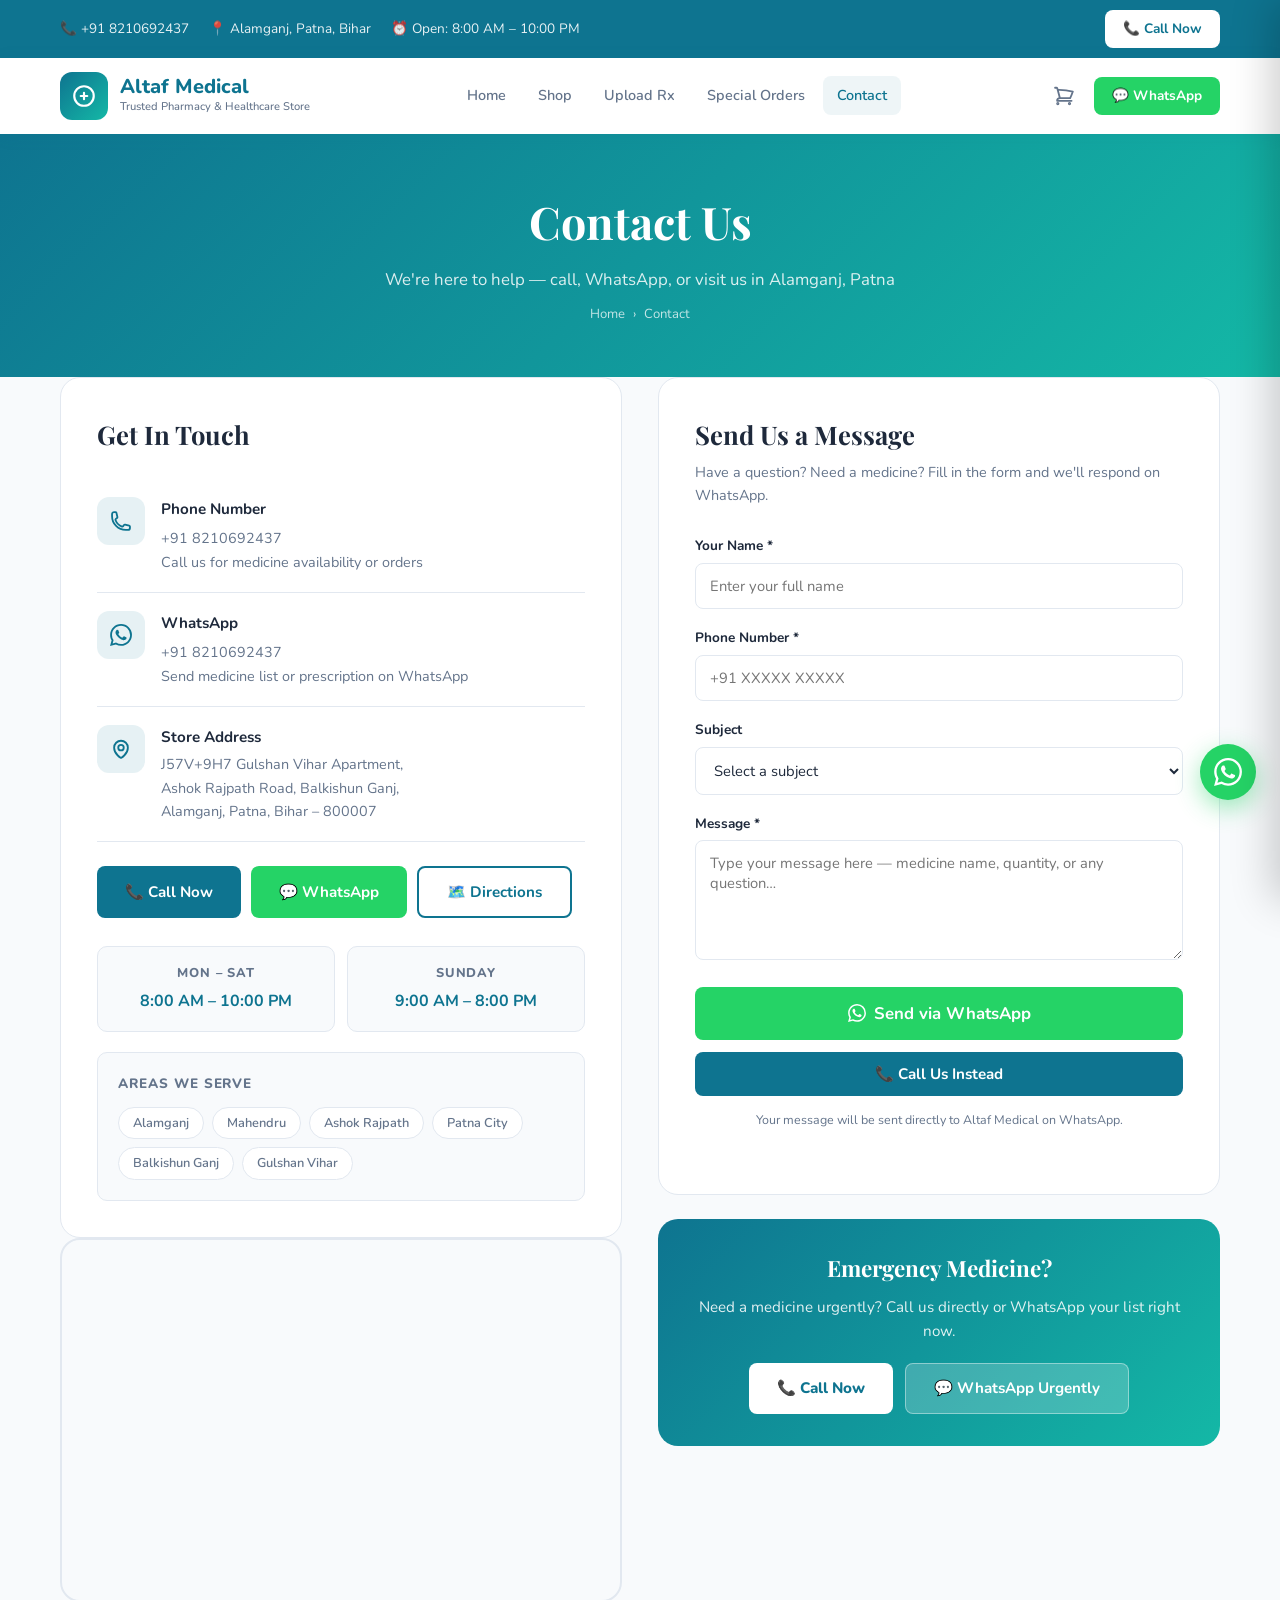
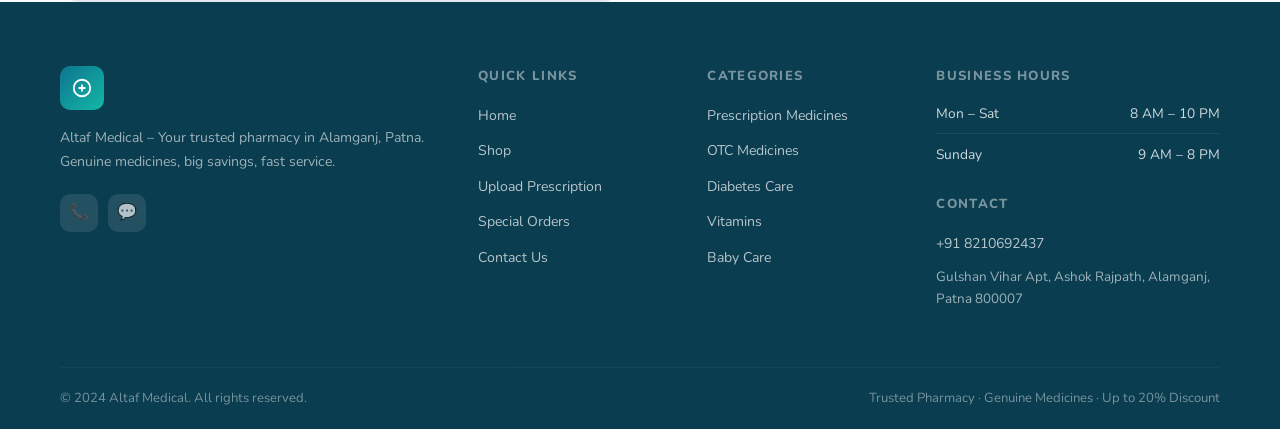
==== contact.html @ b5415443 "Add files via upload" ====
<!DOCTYPE html>
<html lang="en">
<head>
<meta charset="UTF-8">
<meta name="viewport" content="width=device-width, initial-scale=1.0">
<title>Contact Altaf Medical – Pharmacy Alamganj, Patna | +91 8210692437</title>
<meta name="description" content="Contact Altaf Medical – trusted pharmacy in Alamganj, Patna. Call +91 8210692437. Address: Gulshan Vihar Apartment, Ashok Rajpath Road, Alamganj, Patna 800007.">
<style>
/* =============================================
   ALTAF MEDICAL — Premium Pharmacy CSS
   Font: Nunito (body) + Playfair Display (accent)
   ============================================= */

@import url('https://fonts.googleapis.com/css2?family=Nunito:wght@300;400;500;600;700;800;900&family=Playfair+Display:wght@600;700&display=swap');

:root {
  --primary:    #0E7490;
  --primary-dk: #0a5a72;
  --secondary:  #14B8A6;
  --accent:     #22C55E;
  --accent-dk:  #16a34a;
  --bg:         #F8FAFC;
  --bg2:        #EEF6FB;
  --white:      #ffffff;
  --text:       #1e293b;
  --text-muted: #64748b;
  --border:     #e2e8f0;
  --shadow:     0 4px 24px rgba(14,116,144,.10);
  --shadow-lg:  0 8px 40px rgba(14,116,144,.16);
  --radius:     12px;
  --radius-lg:  20px;
  --transition: .25s cubic-bezier(.4,0,.2,1);
  --font-body:  'Nunito', sans-serif;
  --font-head:  'Playfair Display', serif;
}

*,*::before,*::after{box-sizing:border-box;margin:0;padding:0}
html{scroll-behavior:smooth;font-size:16px}
body{font-family:var(--font-body);background:var(--bg);color:var(--text);line-height:1.6;overflow-x:hidden}
img{max-width:100%;display:block}
a{text-decoration:none;color:inherit}
ul{list-style:none}
button{cursor:pointer;border:none;background:none;font-family:inherit}
input,textarea,select{font-family:inherit}

.container{max-width:1200px;margin:0 auto;padding:0 20px}
.section-pad{padding:72px 0}
.text-center{text-align:center}
.flex{display:flex}
.gap-3{gap:12px}

.btn{display:inline-flex;align-items:center;gap:8px;padding:12px 28px;border-radius:8px;font-weight:700;font-size:.95rem;transition:all var(--transition);white-space:nowrap}
.btn-primary{background:var(--primary);color:#fff}
.btn-primary:hover{background:var(--primary-dk);transform:translateY(-1px);box-shadow:0 6px 20px rgba(14,116,144,.35)}
.btn-secondary{background:var(--secondary);color:#fff}
.btn-secondary:hover{background:#0f9d8d;transform:translateY(-1px)}
.btn-accent{background:var(--accent);color:#fff}
.btn-accent:hover{background:var(--accent-dk);transform:translateY(-1px)}
.btn-outline{background:transparent;border:2px solid var(--primary);color:var(--primary)}
.btn-outline:hover{background:var(--primary);color:#fff}
.btn-white{background:#fff;color:var(--primary)}
.btn-white:hover{background:var(--bg2)}
.btn-whatsapp{background:#25d366;color:#fff}
.btn-whatsapp:hover{background:#1eb855;transform:translateY(-1px);box-shadow:0 6px 20px rgba(37,211,102,.35)}
.btn-lg{padding:15px 36px;font-size:1.05rem}
.btn-sm{padding:8px 18px;font-size:.85rem}
.btn-block{width:100%;justify-content:center}

.section-label{display:inline-flex;align-items:center;gap:8px;background:rgba(14,116,144,.08);color:var(--primary);padding:6px 16px;border-radius:50px;font-size:.8rem;font-weight:700;letter-spacing:.08em;text-transform:uppercase;margin-bottom:14px}
.section-title{font-family:var(--font-head);font-size:clamp(1.6rem,3vw,2.4rem);color:var(--text);line-height:1.25}
.section-subtitle{color:var(--text-muted);font-size:1.05rem;margin-top:10px;max-width:600px}

/* Top Bar */
.top-bar{background:var(--primary);color:#fff;padding:10px 0}
.top-bar .container{display:flex;justify-content:space-between;align-items:center}
.top-bar-left{display:flex;align-items:center;gap:20px;font-size:.85rem}
.top-bar-left span{display:flex;align-items:center;gap:6px;opacity:.9}

/* Navbar */
.navbar{background:#fff;box-shadow:0 2px 16px rgba(14,116,144,.09);position:sticky;top:0;z-index:900}
.navbar .container{display:flex;align-items:center;justify-content:space-between;padding:14px 20px}
.logo{display:flex;align-items:center;gap:12px}
.logo-icon{width:48px;height:48px;background:linear-gradient(135deg,var(--primary),var(--secondary));border-radius:12px;display:flex;align-items:center;justify-content:center;flex-shrink:0}
.logo-icon svg{color:#fff}
.logo-text h1{font-size:1.25rem;font-weight:800;color:var(--primary);line-height:1.1}
.logo-text p{font-size:.7rem;color:var(--text-muted);font-weight:500}
.nav-links{display:flex;align-items:center;gap:4px}
.nav-links a{padding:8px 14px;border-radius:8px;font-weight:600;font-size:.9rem;color:var(--text-muted);transition:all var(--transition)}
.nav-links a:hover,.nav-links a.active{color:var(--primary);background:rgba(14,116,144,.07)}
.nav-right{display:flex;align-items:center;gap:10px}
.nav-cart{position:relative;width:40px;height:40px;border-radius:10px;display:flex;align-items:center;justify-content:center;color:var(--text-muted);transition:all var(--transition);cursor:pointer}
.nav-cart:hover{background:var(--bg2);color:var(--primary)}
.cart-badge{position:absolute;top:-2px;right:-2px;background:var(--accent);color:#fff;font-size:.6rem;font-weight:800;width:16px;height:16px;border-radius:50%;display:flex;align-items:center;justify-content:center}
.hamburger{display:none;flex-direction:column;gap:5px;padding:8px;cursor:pointer}
.hamburger span{display:block;width:24px;height:2px;background:var(--text);border-radius:2px;transition:all var(--transition)}
.mobile-nav{display:none;background:#fff;border-top:1px solid var(--border);padding:12px}
.mobile-nav.open{display:block}
.mobile-nav a{display:block;padding:12px 16px;font-weight:600;color:var(--text-muted);border-radius:8px;transition:all var(--transition)}
.mobile-nav a:hover,.mobile-nav a.active{background:rgba(14,116,144,.07);color:var(--primary)}

/* Hero */
.hero{background:linear-gradient(135deg,#044d61 0%,#0E7490 45%,#14B8A6 100%);color:#fff;padding:80px 0;position:relative;overflow:hidden;min-height:88vh;display:flex;align-items:center}
.hero::before{content:'';position:absolute;inset:0;background-image:radial-gradient(circle at 20% 50%,rgba(255,255,255,.05) 0%,transparent 50%),radial-gradient(circle at 80% 20%,rgba(255,255,255,.04) 0%,transparent 40%)}
.hero-grid{display:grid;grid-template-columns:1fr 1fr;gap:60px;align-items:center}
.hero-badge{display:inline-flex;align-items:center;gap:8px;background:rgba(255,255,255,.15);backdrop-filter:blur(8px);border:1px solid rgba(255,255,255,.2);color:#fff;padding:8px 20px;border-radius:50px;font-size:.8rem;font-weight:700;letter-spacing:.1em;text-transform:uppercase;margin-bottom:20px;animation:fadeInUp .5s ease both}
.hero h1{font-family:var(--font-head);font-size:clamp(2rem,4.5vw,3.4rem);line-height:1.18;font-weight:700;margin-bottom:22px;animation:fadeInUp .5s .1s ease both}
.hero h1 span{color:#6ee7b7}
.hero p{font-size:1.08rem;opacity:.88;margin-bottom:32px;line-height:1.75;max-width:480px;animation:fadeInUp .5s .2s ease both}
.hero-ctas{display:flex;gap:14px;flex-wrap:wrap;margin-bottom:40px;animation:fadeInUp .5s .3s ease both}
.hero-trust{display:flex;flex-wrap:wrap;gap:12px;animation:fadeInUp .5s .4s ease both}
.trust-item{display:flex;align-items:center;gap:8px;background:rgba(255,255,255,.1);border:1px solid rgba(255,255,255,.2);backdrop-filter:blur(6px);padding:8px 16px;border-radius:8px;font-size:.84rem;font-weight:600}
.trust-item svg{color:#6ee7b7;flex-shrink:0}
.hero-img-wrap{border-radius:var(--radius-lg);overflow:hidden;box-shadow:0 24px 80px rgba(0,0,0,.35);aspect-ratio:4/3;background:linear-gradient(145deg,rgba(255,255,255,.12),rgba(255,255,255,.05));border:1px solid rgba(255,255,255,.2);display:flex;align-items:center;justify-content:center;animation:fadeInUp .6s .2s ease both}
.hero-img-inner{text-align:center;color:rgba(255,255,255,.8);padding:40px}
.hero-img-inner svg{margin:0 auto 20px;opacity:.7}
.hero-img-inner p{font-size:1rem;font-weight:600}
.hero-img-inner small{font-size:.8rem;opacity:.7}
.hero-stat-row{display:flex;gap:12px;margin-top:20px}
.hero-stat-card{background:rgba(255,255,255,.15);backdrop-filter:blur(8px);border:1px solid rgba(255,255,255,.2);border-radius:12px;padding:14px 20px;text-align:center;flex:1}
.hero-stat-card p{font-size:.7rem;text-transform:uppercase;letter-spacing:.07em;opacity:.75}
.hero-stat-card h3{font-size:1.5rem;font-weight:900;margin-top:2px}

/* Search */
.search-section{background:#fff;padding:24px 0;box-shadow:0 4px 20px rgba(14,116,144,.08);position:relative;z-index:10}
.search-wrap{display:flex;align-items:center;gap:12px;background:var(--bg);border:2px solid var(--border);border-radius:12px;padding:8px 8px 8px 18px;transition:border-color var(--transition)}
.search-wrap:focus-within{border-color:var(--primary);box-shadow:0 0 0 4px rgba(14,116,144,.1)}
.search-wrap svg{color:var(--text-muted);flex-shrink:0}
.search-wrap input{flex:1;border:none;background:transparent;font-size:1rem;color:var(--text);outline:none}
.search-wrap input::placeholder{color:var(--text-muted)}
.search-wrap .btn{padding:10px 24px}

/* Categories */
.categories-section{padding:52px 0}
.category-grid{display:grid;grid-template-columns:repeat(auto-fill,minmax(150px,1fr));gap:14px}
.category-card{background:#fff;border:2px solid var(--border);border-radius:var(--radius);padding:22px 16px;text-align:center;cursor:pointer;transition:all var(--transition)}
.category-card:hover,.category-card.active{border-color:var(--primary);background:rgba(14,116,144,.04);transform:translateY(-3px);box-shadow:var(--shadow)}
.cat-icon{width:52px;height:52px;border-radius:12px;background:rgba(14,116,144,.08);color:var(--primary);display:flex;align-items:center;justify-content:center;margin:0 auto 12px;transition:all var(--transition)}
.category-card:hover .cat-icon,.category-card.active .cat-icon{background:var(--primary);color:#fff}
.category-card h3{font-size:.85rem;font-weight:700;color:var(--text)}
.category-card p{font-size:.75rem;color:var(--text-muted);margin-top:3px}

/* Products */
.products-section{padding:60px 0;background:var(--bg2)}
.products-grid{display:grid;grid-template-columns:repeat(auto-fill,minmax(240px,1fr));gap:20px;margin-top:36px}
.section-header{display:flex;align-items:flex-end;justify-content:space-between;flex-wrap:wrap;gap:12px;margin-bottom:8px}
.product-card{background:#fff;border-radius:var(--radius-lg);overflow:hidden;box-shadow:0 2px 12px rgba(14,116,144,.07);transition:all var(--transition);border:1px solid var(--border)}
.product-card:hover{transform:translateY(-5px);box-shadow:var(--shadow-lg)}
.product-img{height:200px;background:linear-gradient(145deg,var(--bg2),#dbeafe);display:flex;align-items:center;justify-content:center;position:relative}
.product-img-placeholder{color:var(--primary);opacity:.25}
.product-badge{position:absolute;top:12px;left:12px;background:var(--accent);color:#fff;font-size:.7rem;font-weight:800;padding:4px 10px;border-radius:6px}
.product-badge.rx{background:var(--primary)}
.availability-badge{position:absolute;top:12px;right:12px;font-size:.7rem;font-weight:700;padding:4px 10px;border-radius:6px}
.availability-badge.in-stock{background:#dcfce7;color:#16a34a}
.availability-badge.on-request{background:#fef3c7;color:#d97706}
.product-info{padding:18px}
.product-cat{font-size:.72rem;font-weight:700;color:var(--secondary);text-transform:uppercase;letter-spacing:.06em}
.product-name{font-size:.98rem;font-weight:700;color:var(--text);margin:6px 0 4px;line-height:1.3}
.product-desc{font-size:.8rem;color:var(--text-muted);line-height:1.5}
.product-price{display:flex;align-items:center;gap:10px;margin:12px 0}
.price-original{font-size:.84rem;color:var(--text-muted);text-decoration:line-through}
.price-current{font-size:1.2rem;font-weight:800;color:var(--primary)}
.price-discount{font-size:.72rem;font-weight:700;background:#dcfce7;color:#16a34a;padding:2px 8px;border-radius:4px}
.product-actions{display:flex;gap:8px;margin-top:14px}
.product-actions .btn{flex:1;padding:10px 12px;font-size:.82rem;border-radius:8px}

/* Discount Banner */
.discount-banner{background:linear-gradient(135deg,#064e3b,#065f46,#0f766e);color:#fff;padding:64px 0;position:relative;overflow:hidden}
.discount-banner::before{content:'';position:absolute;top:-60%;left:-10%;width:400px;height:400px;background:rgba(255,255,255,.04);border-radius:50%}
.discount-inner{position:relative;z-index:1;display:flex;align-items:center;justify-content:space-between;gap:40px;flex-wrap:wrap}
.discount-text h2{font-family:var(--font-head);font-size:clamp(1.8rem,3.5vw,2.8rem)}
.discount-text p{opacity:.85;margin-top:10px;font-size:1.05rem;max-width:480px}
.discount-text .btn{margin-top:24px}
.discount-badge{text-align:center;background:rgba(255,255,255,.12);border:2px solid rgba(255,255,255,.2);border-radius:var(--radius-lg);padding:32px 40px;backdrop-filter:blur(8px);flex-shrink:0}
.discount-badge .pct{font-size:5rem;font-weight:900;line-height:1;color:#6ee7b7}
.discount-badge p{font-size:.9rem;opacity:.85;margin-top:4px}

/* Special Orders */
.special-orders{background:#fff;padding:72px 0}
.special-orders-grid{display:grid;grid-template-columns:1fr 1fr;gap:60px;align-items:center}
.special-img{background:linear-gradient(135deg,var(--bg2),rgba(20,184,166,.12));border-radius:var(--radius-lg);aspect-ratio:4/3;display:flex;align-items:center;justify-content:center;border:2px solid var(--border)}
.feature-list{display:flex;flex-direction:column;gap:16px;margin:24px 0 28px}
.feature-item{display:flex;align-items:flex-start;gap:14px}
.feature-item-icon{width:40px;height:40px;background:rgba(14,116,144,.08);color:var(--primary);border-radius:10px;display:flex;align-items:center;justify-content:center;flex-shrink:0}
.feature-item h4{font-weight:700;font-size:.95rem;color:var(--text);margin-bottom:2px}
.feature-item p{font-size:.84rem;color:var(--text-muted)}

/* Why Us */
.why-us{background:var(--bg);padding:72px 0}
.why-grid{display:grid;grid-template-columns:repeat(auto-fill,minmax(230px,1fr));gap:18px;margin-top:40px}
.why-card{background:#fff;border-radius:var(--radius);padding:28px 22px;border:1px solid var(--border);transition:all var(--transition)}
.why-card:hover{border-color:var(--primary);transform:translateY(-4px);box-shadow:var(--shadow)}
.why-icon{width:52px;height:52px;border-radius:14px;display:flex;align-items:center;justify-content:center;margin-bottom:16px}
.why-card h3{font-weight:700;font-size:.98rem;margin-bottom:8px}
.why-card p{font-size:.84rem;color:var(--text-muted);line-height:1.6}

/* Reviews */
.reviews-section{background:var(--bg2);padding:72px 0}
.reviews-grid{display:grid;grid-template-columns:repeat(auto-fill,minmax(300px,1fr));gap:20px;margin-top:40px}
.review-card{background:#fff;border-radius:var(--radius-lg);padding:28px;border:1px solid var(--border);transition:all var(--transition)}
.review-card:hover{transform:translateY(-3px);box-shadow:var(--shadow)}
.review-stars{display:flex;gap:3px;color:#f59e0b;font-size:1.1rem;margin-bottom:14px}
.review-text{color:var(--text-muted);font-size:.9rem;line-height:1.7;font-style:italic;margin-bottom:20px}
.reviewer{display:flex;align-items:center;gap:12px}
.reviewer-avatar{width:44px;height:44px;border-radius:50%;display:flex;align-items:center;justify-content:center;font-weight:800;font-size:1rem;color:#fff;flex-shrink:0}
.reviewer-name{font-weight:700;font-size:.92rem}
.reviewer-loc{font-size:.76rem;color:var(--text-muted)}

/* FAQ */
.faq-section{background:#fff;padding:72px 0}
.faq-list{max-width:760px;margin:40px auto 0;display:flex;flex-direction:column;gap:10px}
.faq-item{border:1px solid var(--border);border-radius:var(--radius);overflow:hidden;transition:border-color var(--transition)}
.faq-item.open{border-color:var(--primary)}
.faq-q{width:100%;display:flex;align-items:center;justify-content:space-between;padding:18px 22px;font-weight:700;font-size:.95rem;color:var(--text);cursor:pointer;background:#fff;gap:16px;text-align:left}
.faq-item.open .faq-q{color:var(--primary)}
.faq-icon{width:28px;height:28px;border-radius:50%;background:rgba(14,116,144,.08);color:var(--primary);display:flex;align-items:center;justify-content:center;flex-shrink:0;transition:all var(--transition)}
.faq-item.open .faq-icon{background:var(--primary);color:#fff;transform:rotate(45deg)}
.faq-a{padding:0 22px 18px;color:var(--text-muted);font-size:.9rem;line-height:1.7;display:none}
.faq-item.open .faq-a{display:block}

/* Form */
.form-section{background:var(--bg2);padding:72px 0}
.form-wrap{background:#fff;border-radius:var(--radius-lg);padding:40px;box-shadow:var(--shadow);max-width:720px;margin:36px auto 0}
.form-grid{display:grid;grid-template-columns:1fr 1fr;gap:18px}
.form-group{display:flex;flex-direction:column;gap:6px}
.form-group.full{grid-column:1/-1}
.form-group label{font-size:.85rem;font-weight:700;color:var(--text)}
.form-group input,.form-group textarea,.form-group select{border:1.5px solid var(--border);border-radius:8px;padding:12px 14px;font-size:.95rem;color:var(--text);outline:none;transition:border-color var(--transition);background:var(--bg)}
.form-group input:focus,.form-group textarea:focus,.form-group select:focus{border-color:var(--primary);box-shadow:0 0 0 3px rgba(14,116,144,.1);background:#fff}
.form-group textarea{resize:vertical;min-height:100px}
.file-upload{border:2px dashed var(--border);border-radius:10px;padding:28px;text-align:center;cursor:pointer;transition:all var(--transition);background:var(--bg);position:relative}
.file-upload:hover{border-color:var(--primary);background:rgba(14,116,144,.03)}
.file-upload input[type=file]{position:absolute;inset:0;opacity:0;cursor:pointer}
.file-upload svg{color:var(--primary);margin:0 auto 10px}
.file-upload p{font-size:.85rem;color:var(--text-muted)}
.file-upload strong{color:var(--primary)}

/* Contact */
.contact-section{background:var(--bg);padding:72px 0}
.contact-grid{display:grid;grid-template-columns:1fr 1fr;gap:36px;align-items:start}
.contact-info-item{display:flex;align-items:flex-start;gap:16px;background:#fff;border-radius:var(--radius);padding:20px;border:1px solid var(--border);margin-bottom:14px;transition:all var(--transition)}
.contact-info-item:hover{border-color:var(--primary)}
.contact-info-icon{width:46px;height:46px;border-radius:12px;background:rgba(14,116,144,.08);color:var(--primary);display:flex;align-items:center;justify-content:center;flex-shrink:0}
.contact-info-item h4{font-weight:700;font-size:.92rem;margin-bottom:4px}
.contact-info-item p{font-size:.85rem;color:var(--text-muted);line-height:1.6}
.contact-btns{display:flex;gap:10px;margin-top:16px;flex-wrap:wrap}
.map-container{border-radius:var(--radius-lg);overflow:hidden;border:2px solid var(--border)}
.map-container iframe{width:100%;height:360px;display:block;border:none}

/* Cart Drawer */
.cart-overlay{position:fixed;inset:0;background:rgba(0,0,0,.5);z-index:1000;opacity:0;pointer-events:none;transition:opacity var(--transition)}
.cart-overlay.open{opacity:1;pointer-events:all}
.cart-drawer{position:fixed;right:0;top:0;bottom:0;width:380px;background:#fff;z-index:1001;transform:translateX(100%);transition:transform var(--transition);box-shadow:-8px 0 40px rgba(0,0,0,.2);display:flex;flex-direction:column}
.cart-drawer.open{transform:translateX(0)}
.cart-header{display:flex;align-items:center;justify-content:space-between;padding:20px 24px;border-bottom:1px solid var(--border)}
.cart-header h2{font-size:1.1rem;font-weight:800}
.cart-close{width:36px;height:36px;border-radius:50%;background:var(--bg);display:flex;align-items:center;justify-content:center;cursor:pointer;transition:background var(--transition)}
.cart-close:hover{background:var(--border)}
.cart-body{flex:1;overflow-y:auto;padding:20px 24px}
.cart-empty{text-align:center;padding:60px 20px;color:var(--text-muted)}
.cart-empty svg{margin:0 auto 16px;opacity:.35}
.cart-empty p{font-size:.9rem}
.cart-item{display:flex;gap:14px;padding:16px 0;border-bottom:1px solid var(--border)}
.cart-item-img{width:60px;height:60px;background:var(--bg2);border-radius:10px;display:flex;align-items:center;justify-content:center;flex-shrink:0;color:var(--primary);opacity:.5}
.cart-item-info{flex:1}
.cart-item-name{font-weight:700;font-size:.9rem;margin-bottom:3px}
.cart-item-price{font-size:.9rem;color:var(--primary);font-weight:700}
.cart-item-qty{font-size:.78rem;color:var(--text-muted);margin-top:3px}
.cart-item-remove{color:#ef4444;cursor:pointer;font-size:.75rem;margin-top:5px;display:inline-block;font-weight:600}
.cart-footer{padding:20px 24px;border-top:1px solid var(--border)}
.cart-total{display:flex;justify-content:space-between;font-weight:800;font-size:1.05rem;margin-bottom:16px}
.cart-note{font-size:.76rem;color:var(--text-muted);text-align:center;margin-top:8px;line-height:1.5}

/* Toast */
.toast-container{position:fixed;top:20px;right:20px;z-index:9999;display:flex;flex-direction:column;gap:10px}
.toast{background:var(--primary);color:#fff;padding:14px 20px;border-radius:10px;font-size:.9rem;font-weight:600;box-shadow:0 8px 24px rgba(0,0,0,.2);display:flex;align-items:center;gap:10px;transform:translateX(120%);transition:transform .3s ease}
.toast.show{transform:translateX(0)}
.toast.success{background:var(--accent-dk)}

/* Floating */
.float-whatsapp{position:fixed;bottom:100px;right:24px;z-index:800}
.float-whatsapp a{width:56px;height:56px;background:#25d366;border-radius:50%;display:flex;align-items:center;justify-content:center;color:#fff;box-shadow:0 8px 24px rgba(37,211,102,.45);transition:all var(--transition)}
.float-whatsapp a:hover{transform:scale(1.12)}

/* Mobile Bottom Bar */
.mobile-bottom-bar{display:none;position:fixed;bottom:0;left:0;right:0;background:#fff;border-top:1px solid var(--border);z-index:800;padding:6px 0;box-shadow:0 -4px 20px rgba(0,0,0,.1)}
.mobile-bottom-bar .bar-inner{display:flex;justify-content:space-around;align-items:center}
.mob-btn{display:flex;flex-direction:column;align-items:center;gap:3px;padding:6px 14px;border-radius:10px;color:var(--text-muted);font-size:.65rem;font-weight:700;transition:all var(--transition);cursor:pointer}
.mob-btn:hover,.mob-btn.active{color:var(--primary)}
.mob-btn.whatsapp-mob{color:#25d366}
.mob-btn.cart-mob{position:relative}
.mob-badge{position:absolute;top:-1px;right:6px;background:var(--accent);color:#fff;font-size:.5rem;font-weight:800;width:14px;height:14px;border-radius:50%;display:flex;align-items:center;justify-content:center}

/* Footer */
.footer{background:#0a3d4f;color:rgba(255,255,255,.8);padding:64px 0 0}
.footer-grid{display:grid;grid-template-columns:2fr 1fr 1fr 1.5fr;gap:40px}
.footer-brand .logo-icon{margin-bottom:16px}
.footer-brand p{font-size:.88rem;line-height:1.7;margin:12px 0 20px;opacity:.75}
.footer-social{display:flex;gap:10px}
.social-btn{width:38px;height:38px;border-radius:10px;background:rgba(255,255,255,.1);display:flex;align-items:center;justify-content:center;transition:all var(--transition);color:rgba(255,255,255,.65)}
.social-btn:hover{background:var(--primary);color:#fff}
.footer h4{font-size:.82rem;font-weight:800;text-transform:uppercase;letter-spacing:.1em;color:rgba(255,255,255,.45);margin-bottom:16px}
.footer ul li{margin-bottom:10px}
.footer ul a{font-size:.88rem;color:rgba(255,255,255,.7);transition:color var(--transition)}
.footer ul a:hover{color:var(--secondary)}
.footer-hours li{font-size:.86rem;display:flex;justify-content:space-between;gap:8px;padding-bottom:8px;border-bottom:1px solid rgba(255,255,255,.07);margin-bottom:8px}
.footer-hours li:last-child{border-bottom:none}
.footer-bottom{border-top:1px solid rgba(255,255,255,.08);margin-top:48px;padding:20px 0;display:flex;justify-content:space-between;align-items:center;flex-wrap:wrap;gap:12px;font-size:.82rem;opacity:.55}

/* Page Header */
.page-header{background:linear-gradient(135deg,var(--primary),var(--secondary));color:#fff;padding:52px 0;text-align:center}
.page-header h1{font-family:var(--font-head);font-size:clamp(1.8rem,4vw,2.8rem)}
.page-header p{opacity:.85;margin-top:10px;font-size:1.05rem}
.breadcrumb{display:flex;align-items:center;justify-content:center;gap:8px;font-size:.82rem;opacity:.75;margin-top:10px}
.breadcrumb a{color:#fff}

/* Shop Layout */
.shop-layout{display:grid;grid-template-columns:260px 1fr;gap:28px;padding:40px 0}
.shop-sidebar{position:sticky;top:90px;height:fit-content}
.sidebar-card{background:#fff;border-radius:var(--radius);border:1px solid var(--border);padding:20px;margin-bottom:16px}
.sidebar-card h3{font-size:.82rem;font-weight:800;text-transform:uppercase;letter-spacing:.08em;color:var(--text-muted);margin-bottom:14px}
.filter-check{display:flex;align-items:center;justify-content:space-between;margin-bottom:10px}
.filter-check label{display:flex;align-items:center;gap:10px;font-size:.9rem;cursor:pointer;font-weight:600;color:var(--text)}
.filter-check input[type=checkbox]{width:16px;height:16px;accent-color:var(--primary)}
.filter-count{font-size:.75rem;background:var(--bg2);color:var(--text-muted);padding:2px 8px;border-radius:50px}
.shop-toolbar{display:flex;align-items:center;justify-content:space-between;margin-bottom:22px;flex-wrap:wrap;gap:12px}
.shop-toolbar select{border:1.5px solid var(--border);border-radius:8px;padding:9px 14px;font-size:.9rem;color:var(--text);outline:none}
.results-count{font-size:.9rem;color:var(--text-muted);font-weight:600}

/* Product Detail */
.product-detail-grid{display:grid;grid-template-columns:1fr 1fr;gap:48px;padding:48px 0;align-items:start}
.product-detail-img{background:linear-gradient(145deg,var(--bg2),#dbeafe);border-radius:var(--radius-lg);aspect-ratio:1;display:flex;align-items:center;justify-content:center;border:2px solid var(--border)}
.product-detail-info h1{font-family:var(--font-head);font-size:clamp(1.5rem,3vw,2rem);margin:10px 0 8px}
.product-rating{display:flex;align-items:center;gap:8px;color:var(--text-muted);font-size:.88rem}
.product-detail-price{display:flex;align-items:center;gap:14px;margin:20px 0;padding:20px;background:var(--bg);border-radius:var(--radius)}
.product-detail-price .price-current{font-size:2rem}
.product-desc-full{font-size:.95rem;color:var(--text-muted);line-height:1.75;margin-bottom:24px}
.product-detail-actions{display:flex;gap:12px;flex-wrap:wrap;margin-bottom:24px}
.tabs-nav{display:flex;border-bottom:2px solid var(--border);margin-top:28px}
.tab-btn{padding:13px 20px;font-weight:700;font-size:.9rem;color:var(--text-muted);border-bottom:2px solid transparent;margin-bottom:-2px;cursor:pointer;transition:all var(--transition)}
.tab-btn.active{color:var(--primary);border-bottom-color:var(--primary)}
.tab-pane{display:none;padding:20px 0;font-size:.92rem;color:var(--text-muted);line-height:1.75}
.tab-pane.active{display:block}

/* Prescription Page */
.rx-page{max-width:720px;margin:0 auto;padding:40px 0}
.rx-steps{display:flex;gap:0;margin-bottom:36px}
.rx-step{flex:1;text-align:center;position:relative}
.rx-step::after{content:'';position:absolute;top:20px;left:60%;right:-10%;height:2px;background:var(--border)}
.rx-step:last-child::after{display:none}
.rx-step.done::after{background:var(--primary)}
.rx-step-num{width:40px;height:40px;border-radius:50%;background:var(--border);color:var(--text-muted);display:flex;align-items:center;justify-content:center;font-weight:800;margin:0 auto 8px;font-size:.9rem;transition:all var(--transition)}
.rx-step.active .rx-step-num{background:var(--primary);color:#fff}
.rx-step.done .rx-step-num{background:var(--accent);color:#fff}
.rx-step-label{font-size:.76rem;font-weight:700;color:var(--text-muted)}

/* Animations */
@keyframes fadeInUp{from{opacity:0;transform:translateY(24px)}to{opacity:1;transform:translateY(0)}}
@keyframes spin{to{transform:rotate(360deg)}}

/* Responsive */
@media(max-width:1024px){
  .footer-grid{grid-template-columns:1fr 1fr}
  .shop-layout{grid-template-columns:1fr}
  .shop-sidebar{position:static}
}
@media(max-width:768px){
  .top-bar{display:none}
  .nav-links{display:none}
  .hamburger{display:flex}
  .hero-grid{grid-template-columns:1fr}
  .hero-img-wrap{display:none}
  .hero{min-height:auto;padding:60px 0 48px}
  .special-orders-grid{grid-template-columns:1fr}
  .contact-grid{grid-template-columns:1fr}
  .form-grid{grid-template-columns:1fr}
  .product-detail-grid{grid-template-columns:1fr}
  .footer-grid{grid-template-columns:1fr}
  .mobile-bottom-bar{display:flex}
  .float-whatsapp{bottom:78px}
  body{padding-bottom:64px}
  .cart-drawer{width:100%}
  .footer-bottom{flex-direction:column;text-align:center}
  .rx-steps{display:none}
  .section-pad{padding:48px 0}
  .discount-inner{flex-direction:column;text-align:center}
}
@media(max-width:480px){
  .hero-ctas{flex-direction:column}
  .hero-ctas .btn{width:100%;justify-content:center}
  .category-grid{grid-template-columns:repeat(3,1fr)}
  .products-grid{grid-template-columns:repeat(2,1fr)}
  .why-grid{grid-template-columns:1fr 1fr}
  .reviews-grid{grid-template-columns:1fr}
  .form-wrap{padding:24px 20px}
}

/* ==============================================
   SHOP PAGE — shop.html
   ============================================== */
.shop-search-bar{background:#fff;border:2px solid var(--border);border-radius:12px;padding:8px 8px 8px 18px;display:flex;align-items:center;gap:10px;transition:border-color .25s;margin-bottom:4px}
.shop-search-bar:focus-within{border-color:var(--primary);box-shadow:0 0 0 3px rgba(14,116,144,.1)}
.shop-search-bar input{flex:1;border:none;outline:none;font-size:.95rem;background:transparent;color:var(--text)}
.shop-search-bar input::placeholder{color:var(--text-muted)}
.shop-search-bar button{background:var(--primary);color:#fff;border-radius:8px;padding:10px 20px;font-weight:700;font-size:.9rem;display:flex;align-items:center;gap:6px;flex-shrink:0;transition:background .2s}
.shop-search-bar button:hover{background:var(--primary-dk)}

.cat-pills{display:flex;gap:8px;flex-wrap:wrap;margin:16px 0}
.cat-pill{padding:7px 18px;border-radius:50px;border:1.5px solid var(--border);background:#fff;font-weight:700;font-size:.82rem;color:var(--text-muted);cursor:pointer;transition:all .2s;user-select:none}
.cat-pill:hover,.cat-pill.active{background:var(--primary);color:#fff;border-color:var(--primary)}

.shop-grid{display:grid;grid-template-columns:repeat(4,1fr);gap:20px;margin-bottom:32px}
.shop-product-card{background:#fff;border-radius:var(--radius);border:1px solid var(--border);overflow:hidden;transition:all .25s;display:flex;flex-direction:column}
.shop-product-card:hover{box-shadow:var(--shadow-lg);transform:translateY(-3px)}
.spc-img{background:linear-gradient(145deg,var(--bg2),#dbeafe);height:160px;display:flex;align-items:center;justify-content:center;position:relative;flex-shrink:0}
.spc-badge-wrap{position:absolute;top:10px;left:10px;display:flex;gap:5px;flex-wrap:wrap}
.badge-discount{background:var(--accent);color:#fff;font-size:.68rem;font-weight:800;padding:3px 8px;border-radius:5px}
.badge-rx{background:var(--primary);color:#fff;font-size:.68rem;font-weight:800;padding:3px 8px;border-radius:5px}
.badge-otc{background:var(--secondary);color:#fff;font-size:.68rem;font-weight:800;padding:3px 8px;border-radius:5px}
.badge-avail{position:absolute;top:10px;right:10px;background:rgba(34,197,94,.12);color:#16a34a;font-size:.65rem;font-weight:800;padding:3px 8px;border-radius:5px;border:1px solid rgba(34,197,94,.3)}
.spc-body{padding:14px;flex:1;display:flex;flex-direction:column}
.spc-cat{font-size:.7rem;font-weight:700;color:var(--secondary);text-transform:uppercase;letter-spacing:.07em;margin-bottom:5px}
.spc-price-row{display:flex;align-items:center;gap:8px;margin-bottom:12px}
.spc-price-row .price-current{font-size:1.1rem;font-weight:900;color:var(--primary)}
.spc-price-row .price-original{font-size:.82rem;color:var(--text-muted);text-decoration:line-through}
.spc-price-row .price-save{font-size:.72rem;color:var(--accent-dk);font-weight:700}
.spc-actions{display:flex;gap:8px;margin-top:auto}
.btn-add-cart{flex:1;background:var(--primary);color:#fff;border-radius:8px;padding:9px 10px;font-weight:700;font-size:.82rem;display:flex;align-items:center;justify-content:center;gap:5px;transition:all .2s;border:none;cursor:pointer;font-family:inherit}
.btn-add-cart:hover{background:var(--primary-dk);transform:translateY(-1px)}
.btn-wa-quick{width:38px;height:38px;background:#25d366;color:#fff;border-radius:8px;display:flex;align-items:center;justify-content:center;flex-shrink:0;transition:all .2s}
.btn-wa-quick:hover{background:#1eb855}
.no-results{text-align:center;padding:80px 20px;color:var(--text-muted)}
.no-results svg{margin:0 auto 16px;opacity:.4}
.no-results h3{font-size:1.2rem;font-weight:700;margin-bottom:8px}

@media(max-width:1100px){.shop-grid{grid-template-columns:repeat(3,1fr)}}
@media(max-width:768px){.shop-grid{grid-template-columns:repeat(2,1fr)}}
@media(max-width:420px){.shop-grid{grid-template-columns:1fr}}

/* ==============================================
   CONTACT PAGE — contact.html
   ============================================== */
.contact-info-card{background:#fff;border-radius:var(--radius-lg);border:1px solid var(--border);padding:36px;height:fit-content}
.contact-info-card h2{font-family:var(--font-head);font-size:1.6rem;color:var(--text);margin-bottom:24px}
.contact-item{display:flex;gap:16px;padding:18px 0;border-bottom:1px solid var(--border)}
.contact-item:last-of-type{border-bottom:none}
.contact-icon{width:48px;height:48px;border-radius:12px;background:rgba(14,116,144,.1);display:flex;align-items:center;justify-content:center;flex-shrink:0;color:var(--primary)}
.contact-item-text h4{font-weight:700;font-size:.95rem;color:var(--text);margin-bottom:4px}
.contact-item-text p,.contact-item-text a{color:var(--text-muted);font-size:.9rem;line-height:1.6}
.contact-item-text a:hover{color:var(--primary)}
.contact-action-btns{display:flex;gap:10px;flex-wrap:wrap;margin-top:24px}
.hours-grid{display:grid;grid-template-columns:1fr 1fr;gap:12px;margin-top:28px}
.hours-card{background:var(--bg);border-radius:10px;padding:16px;text-align:center;border:1px solid var(--border)}
.hours-card h4{font-size:.8rem;font-weight:800;text-transform:uppercase;letter-spacing:.07em;color:var(--text-muted);margin-bottom:6px}
.hours-card p{font-size:1rem;font-weight:700;color:var(--primary)}
.service-areas{background:var(--bg);border-radius:10px;padding:20px;margin-top:20px;border:1px solid var(--border)}
.service-areas h4{font-weight:800;font-size:.85rem;text-transform:uppercase;letter-spacing:.07em;color:var(--text-muted);margin-bottom:12px}
.area-tags{display:flex;flex-wrap:wrap;gap:8px}
.area-tag{background:#fff;border:1px solid var(--border);border-radius:50px;padding:5px 14px;font-size:.8rem;font-weight:600;color:var(--text-muted)}
.form-card{background:#fff;border-radius:var(--radius-lg);border:1px solid var(--border);padding:36px}
.form-card h2{font-family:var(--font-head);font-size:1.6rem;color:var(--text);margin-bottom:6px}
.form-card>p{color:var(--text-muted);font-size:.9rem;margin-bottom:28px}
.form-card .form-field{margin-bottom:18px}
.form-card .form-field label{display:block;font-weight:700;font-size:.85rem;color:var(--text);margin-bottom:6px}
.form-card .form-field input,.form-card .form-field textarea,.form-card .form-field select{width:100%;border:1.5px solid var(--border);border-radius:8px;padding:12px 14px;font-size:.92rem;color:var(--text);background:#fff;outline:none;transition:border-color .2s;font-family:inherit}
.form-card .form-field input:focus,.form-card .form-field textarea:focus,.form-card .form-field select:focus{border-color:var(--primary);box-shadow:0 0 0 3px rgba(14,116,144,.1)}
.form-card .form-field textarea{resize:vertical;min-height:120px}

@media(max-width:768px){.contact-grid{grid-template-columns:1fr!important;padding:32px 0}.hours-grid{grid-template-columns:1fr 1fr}}

/* ==============================================
   PRESCRIPTION PAGE — prescription.html
   ============================================== */
.rx-steps-bar{display:flex;align-items:flex-start;margin-bottom:44px;position:relative}
.rx-steps-bar::before{content:'';position:absolute;top:20px;left:10%;right:10%;height:2px;background:var(--border);z-index:0}
.rx-step-item{flex:1;display:flex;flex-direction:column;align-items:center;gap:8px;position:relative;z-index:1}
.rx-step-num{width:40px;height:40px;border-radius:50%;background:var(--border);color:var(--text-muted);display:flex;align-items:center;justify-content:center;font-weight:800;font-size:.9rem;transition:all .3s;border:3px solid #fff}
.rx-step-item.active .rx-step-num{background:var(--primary);color:#fff;box-shadow:0 0 0 4px rgba(14,116,144,.15)}
.rx-step-item.done .rx-step-num{background:var(--accent);color:#fff}
.rx-step-label{font-size:.76rem;font-weight:700;color:var(--text-muted);text-align:center}
.rx-step-item.active .rx-step-label{color:var(--primary)}
.rx-step-item.done .rx-step-label{color:var(--accent-dk)}

.rx-card{background:#fff;border-radius:var(--radius-lg);border:1px solid var(--border);padding:36px;margin-bottom:24px;box-shadow:0 2px 16px rgba(14,116,144,.06)}
.rx-card h2{font-family:var(--font-head);font-size:1.4rem;color:var(--text);margin-bottom:6px}
.rx-card>p{color:var(--text-muted);font-size:.9rem;margin-bottom:24px;line-height:1.6}

.upload-zone{border:2.5px dashed var(--border);border-radius:var(--radius);padding:48px 24px;text-align:center;cursor:pointer;transition:all .25s;background:var(--bg);position:relative;overflow:hidden}
.upload-zone:hover,.upload-zone.drag-over{border-color:var(--primary);background:rgba(14,116,144,.04)}
.upload-zone input[type=file]{position:absolute;inset:0;opacity:0;cursor:pointer;width:100%;height:100%}
.upload-zone h3{font-size:1.05rem;font-weight:700;color:var(--text);margin-bottom:6px}
.upload-zone p{font-size:.85rem;color:var(--text-muted);margin:0}
.upload-zone .file-types{display:flex;gap:8px;justify-content:center;margin-top:14px}
.file-type-tag{background:var(--bg2);border:1px solid var(--border);border-radius:6px;padding:4px 10px;font-size:.72rem;font-weight:700;color:var(--text-muted)}
.upload-icon{width:72px;height:72px;border-radius:20px;background:rgba(14,116,144,.1);color:var(--primary);display:flex;align-items:center;justify-content:center;margin:0 auto 16px}

.upload-preview{display:none;background:rgba(34,197,94,.06);border:2px solid rgba(34,197,94,.3);border-radius:var(--radius);padding:16px 20px;margin-top:16px;align-items:center;gap:14px}
.upload-preview.show{display:flex}
.preview-icon{width:44px;height:44px;background:#dcfce7;border-radius:10px;display:flex;align-items:center;justify-content:center;color:#16a34a;flex-shrink:0}
.preview-name{font-weight:700;font-size:.9rem;color:var(--text)}
.preview-size{font-size:.75rem;color:var(--text-muted)}
.preview-remove{color:#ef4444;cursor:pointer;font-size:.8rem;font-weight:700;margin-left:auto}
.preview-info{flex:1}

.rx-form-grid{display:grid;grid-template-columns:1fr 1fr;gap:16px}
.rx-form-field{display:flex;flex-direction:column;gap:6px}
.rx-form-field.full{grid-column:1/-1}
.rx-form-field label{font-size:.85rem;font-weight:700;color:var(--text)}
.rx-form-field input,.rx-form-field textarea,.rx-form-field select{border:1.5px solid var(--border);border-radius:8px;padding:12px 14px;font-size:.92rem;color:var(--text);background:var(--bg);outline:none;transition:border-color .2s;font-family:inherit}
.rx-form-field input:focus,.rx-form-field textarea:focus,.rx-form-field select:focus{border-color:var(--primary);box-shadow:0 0 0 3px rgba(14,116,144,.1);background:#fff}
.rx-form-field textarea{resize:vertical;min-height:90px}

.rx-how-it-works{display:grid;grid-template-columns:repeat(4,1fr);gap:16px;margin:40px 0}
.rx-how-card{text-align:center;padding:20px 12px;background:#fff;border-radius:var(--radius);border:1px solid var(--border)}
.rx-how-num{width:36px;height:36px;border-radius:50%;background:var(--primary);color:#fff;font-weight:900;font-size:.9rem;display:flex;align-items:center;justify-content:center;margin:0 auto 12px}
.rx-how-card h4{font-size:.85rem;font-weight:700;color:var(--text);margin-bottom:5px}
.rx-how-card p{font-size:.75rem;color:var(--text-muted);line-height:1.5}

.rx-note-box{display:flex;gap:14px;background:#eff6ff;border:1px solid #bfdbfe;border-radius:var(--radius);padding:16px 20px;margin-top:20px}
.rx-note-box p{font-size:.85rem;color:#1e40af;line-height:1.6;margin:0}

.whatsapp-alt{background:linear-gradient(135deg,#064e3b,#065f46);border-radius:var(--radius-lg);padding:32px;text-align:center;color:#fff;margin-top:28px}
.whatsapp-alt h3{font-family:var(--font-head);font-size:1.3rem;margin-bottom:8px}
.whatsapp-alt>p{opacity:.85;font-size:.9rem;margin-bottom:20px}

@media(max-width:768px){.rx-form-grid{grid-template-columns:1fr}.rx-how-it-works{grid-template-columns:repeat(2,1fr)}.rx-steps-bar::before{display:none}}

/* ==============================================
   SPECIAL ORDER PAGE — special-order.html
   ============================================== */
.so-hero{background:linear-gradient(135deg,#0a3d4f,var(--primary),var(--secondary));color:#fff;padding:64px 0;text-align:center;position:relative;overflow:hidden}
.so-hero::before{content:'';position:absolute;inset:0;background:radial-gradient(circle at 30% 50%,rgba(255,255,255,.05),transparent 60%)}
.so-hero-content{position:relative;z-index:1;max-width:640px;margin:0 auto}
.so-hero h1{font-family:var(--font-head);font-size:clamp(2rem,4vw,3rem);margin-bottom:14px}
.so-hero p{opacity:.88;font-size:1.05rem;margin-bottom:28px;line-height:1.7}
.so-trust-row{display:flex;gap:16px;justify-content:center;flex-wrap:wrap;margin-top:12px}
.so-trust-chip{background:rgba(255,255,255,.15);border:1px solid rgba(255,255,255,.2);border-radius:50px;padding:7px 16px;font-size:.8rem;font-weight:700;display:flex;align-items:center;gap:6px}

.so-main{max-width:960px;margin:0 auto;padding:52px 0 64px;display:grid;grid-template-columns:1fr 420px;gap:36px;align-items:start}
.so-form-card{background:#fff;border-radius:var(--radius-lg);border:1px solid var(--border);padding:36px;box-shadow:0 4px 24px rgba(14,116,144,.08)}
.so-form-card h2{font-family:var(--font-head);font-size:1.5rem;color:var(--text);margin-bottom:6px}
.so-form-card>p{color:var(--text-muted);font-size:.9rem;margin-bottom:26px;line-height:1.6}

.so-field{margin-bottom:18px}
.so-field label{display:block;font-size:.85rem;font-weight:700;color:var(--text);margin-bottom:6px}
.so-field input,.so-field textarea,.so-field select{width:100%;border:1.5px solid var(--border);border-radius:8px;padding:12px 14px;font-size:.92rem;color:var(--text);background:var(--bg);outline:none;transition:border-color .2s;font-family:inherit}
.so-field input:focus,.so-field textarea:focus,.so-field select:focus{border-color:var(--primary);box-shadow:0 0 0 3px rgba(14,116,144,.1);background:#fff}
.so-field textarea{resize:vertical;min-height:100px}
.so-field-row{display:grid;grid-template-columns:1fr 1fr;gap:14px}

.medicine-chips{display:flex;flex-wrap:wrap;gap:7px;margin-bottom:8px}
.med-chip{background:var(--bg2);border:1.5px solid var(--border);border-radius:6px;padding:5px 12px;font-size:.78rem;font-weight:600;color:var(--text-muted);cursor:pointer;transition:all .2s}
.med-chip:hover{border-color:var(--primary);color:var(--primary);background:rgba(14,116,144,.06)}

.so-sidebar{display:flex;flex-direction:column;gap:18px}
.so-info-card{background:#fff;border-radius:var(--radius);border:1px solid var(--border);padding:22px}
.so-info-card h3{font-weight:800;font-size:.95rem;color:var(--text);margin-bottom:14px;display:flex;align-items:center;gap:8px}
.so-step-list{display:flex;flex-direction:column;gap:14px}
.so-step{display:flex;gap:12px;align-items:flex-start}
.so-step-num{width:28px;height:28px;border-radius:50%;background:var(--primary);color:#fff;font-weight:800;font-size:.78rem;display:flex;align-items:center;justify-content:center;flex-shrink:0;margin-top:1px}
.so-step-text h4{font-size:.85rem;font-weight:700;color:var(--text);margin-bottom:2px}
.so-step-text p{font-size:.78rem;color:var(--text-muted);line-height:1.5}

.turnaround-card{background:linear-gradient(135deg,var(--primary),var(--secondary));border-radius:var(--radius);padding:22px;color:#fff;text-align:center}
.turnaround-card .time{font-size:2.4rem;font-weight:900;line-height:1;margin:8px 0 4px}
.turnaround-card>p{font-size:.82rem;opacity:.88}
.turnaround-card small{font-size:.72rem;opacity:.7;margin-top:6px;display:block}

.contact-quick{background:#fff;border-radius:var(--radius);border:1px solid var(--border);padding:20px}
.contact-quick h3{font-weight:800;font-size:.9rem;color:var(--text);margin-bottom:12px}
.contact-quick-btns{display:flex;flex-direction:column;gap:10px}
.cq-btn{display:flex;align-items:center;gap:10px;padding:12px 14px;border-radius:8px;font-weight:700;font-size:.88rem;transition:all .2s}
.cq-btn.call{background:rgba(14,116,144,.08);color:var(--primary)}
.cq-btn.call:hover{background:var(--primary);color:#fff}
.cq-btn.wa{background:rgba(37,211,102,.1);color:#1a9949}
.cq-btn.wa:hover{background:#25d366;color:#fff}

.so-cats-grid{display:grid;grid-template-columns:1fr 1fr;gap:10px;margin-top:28px}
.so-cat-chip{background:var(--bg);border:1px solid var(--border);border-radius:8px;padding:12px 14px;display:flex;align-items:center;gap:10px;font-size:.83rem;font-weight:600;color:var(--text);transition:all .2s;cursor:pointer}
.so-cat-chip:hover{border-color:var(--primary);color:var(--primary);background:rgba(14,116,144,.04)}
.so-cat-chip span{font-size:1.2rem}

.recent-section{background:var(--bg2);padding:52px 0}
.examples-grid{display:grid;grid-template-columns:repeat(3,1fr);gap:16px;margin-top:32px}
.example-card{background:#fff;border-radius:var(--radius);border:1px solid var(--border);padding:18px}
.example-card .status{display:inline-flex;align-items:center;gap:5px;background:#dcfce7;color:#16a34a;font-size:.7rem;font-weight:800;padding:3px 8px;border-radius:4px;margin-bottom:10px}
.example-card h4{font-size:.9rem;font-weight:700;color:var(--text);margin-bottom:4px}
.example-card p{font-size:.78rem;color:var(--text-muted);line-height:1.5}
.example-card .time-badge{font-size:.72rem;color:var(--primary);font-weight:700;margin-top:8px}

@media(max-width:900px){.so-main{grid-template-columns:1fr}.so-sidebar{order:-1}}
@media(max-width:600px){.examples-grid{grid-template-columns:1fr}.so-cats-grid{grid-template-columns:1fr}.so-field-row{grid-template-columns:1fr}}

/* ==============================================
   PRODUCT DETAIL PAGE — product.html
   ============================================== */
.product-detail-wrap{padding:48px 0 64px;max-width:1100px;margin:0 auto}
.pd-image-panel{position:sticky;top:90px}
.pd-main-img{background:linear-gradient(145deg,var(--bg2),#dbeafe);border-radius:var(--radius-lg);aspect-ratio:1;display:flex;align-items:center;justify-content:center;border:2px solid var(--border);position:relative;overflow:hidden}
.pd-main-img>svg{opacity:.2;color:var(--primary)}
.pd-badge-group{position:absolute;top:16px;left:16px;display:flex;gap:7px;flex-wrap:wrap}
.pd-badge{font-size:.72rem;font-weight:800;padding:4px 10px;border-radius:6px}
.pd-badge.discount{background:var(--accent);color:#fff}
.pd-badge.rx{background:var(--primary);color:#fff}
.pd-badge.otc{background:var(--secondary);color:#fff}
.pd-avail{position:absolute;top:16px;right:16px;background:#dcfce7;color:#16a34a;font-size:.72rem;font-weight:800;padding:5px 10px;border-radius:6px;display:flex;align-items:center;gap:4px}
.pd-thumbnails{display:flex;gap:10px;margin-top:12px}
.pd-thumb{width:72px;height:72px;border-radius:10px;background:var(--bg2);border:2px solid var(--border);display:flex;align-items:center;justify-content:center;cursor:pointer;transition:border-color .2s;flex-shrink:0}
.pd-thumb.active,.pd-thumb:hover{border-color:var(--primary)}
.pd-thumb svg{opacity:.3;color:var(--primary)}

.pd-info-panel{}
.pd-category{font-size:.75rem;font-weight:700;color:var(--secondary);text-transform:uppercase;letter-spacing:.07em;margin-bottom:6px}
.pd-title{font-family:var(--font-head);font-size:clamp(1.5rem,3vw,2.1rem);color:var(--text);line-height:1.2;margin-bottom:8px}
.pd-brand{font-size:.88rem;color:var(--text-muted);margin-bottom:14px}
.pd-rating{display:flex;align-items:center;gap:8px;margin-bottom:18px}
.pd-stars{color:#f59e0b;font-size:1rem}
.pd-rating-text{font-size:.82rem;color:var(--text-muted)}

.pd-price-box{background:var(--bg);border-radius:var(--radius);padding:18px 20px;display:flex;align-items:center;gap:16px;margin-bottom:20px;flex-wrap:wrap}
.pd-price-current{font-size:2rem;font-weight:900;color:var(--primary)}
.pd-price-original{font-size:1rem;color:var(--text-muted);text-decoration:line-through}
.pd-price-save{font-size:.82rem;font-weight:700;background:#dcfce7;color:#16a34a;padding:4px 10px;border-radius:6px}

.pd-qty-row{display:flex;align-items:center;gap:14px;margin-bottom:20px}
.pd-qty-label{font-weight:700;font-size:.9rem;color:var(--text)}
.pd-qty-ctrl{display:flex;align-items:center;border:1.5px solid var(--border);border-radius:8px;overflow:hidden}
.pd-qty-btn{width:38px;height:38px;display:flex;align-items:center;justify-content:center;background:var(--bg);cursor:pointer;font-size:1.2rem;font-weight:700;color:var(--primary);transition:background .2s;border:none;font-family:inherit}
.pd-qty-btn:hover{background:var(--bg2)}
.pd-qty-num{width:48px;text-align:center;font-weight:800;font-size:1rem;border:none;border-left:1.5px solid var(--border);border-right:1.5px solid var(--border);height:38px;line-height:38px;outline:none;background:#fff}

.pd-actions{display:flex;gap:12px;flex-wrap:wrap;margin-bottom:24px}
.pd-actions .btn{flex:1;min-width:160px;justify-content:center}

.pd-features{display:grid;grid-template-columns:1fr 1fr;gap:10px;margin-bottom:22px}
.pd-feat{display:flex;align-items:center;gap:8px;font-size:.84rem;color:var(--text-muted);font-weight:600}
.pd-feat svg{color:var(--accent);flex-shrink:0}

.pd-delivery-note{background:#eff6ff;border:1px solid #bfdbfe;border-radius:8px;padding:12px 16px;font-size:.83rem;color:#1e40af;display:flex;gap:10px;align-items:flex-start;margin-bottom:22px}

.pd-tabs-nav{display:flex;border-bottom:2px solid var(--border);margin-bottom:24px;gap:0}
.pd-tab-btn{padding:12px 20px;font-weight:700;font-size:.88rem;color:var(--text-muted);border-bottom:2px solid transparent;margin-bottom:-2px;cursor:pointer;transition:all .2s;background:none;border-top:none;border-left:none;border-right:none;font-family:inherit}
.pd-tab-btn.active{color:var(--primary);border-bottom-color:var(--primary)}
.pd-tab-pane{display:none}
.pd-tab-pane.active{display:block}
.pd-tab-pane p{font-size:.9rem;color:var(--text-muted);line-height:1.75;margin-bottom:12px}
.pd-tab-pane ul{padding-left:0;list-style:none;display:flex;flex-direction:column;gap:8px}
.pd-tab-pane ul li{font-size:.88rem;color:var(--text-muted);padding-left:16px;position:relative}
.pd-tab-pane ul li::before{content:'•';position:absolute;left:0;color:var(--primary)}
.pd-info-table{width:100%;border-collapse:collapse}
.pd-info-table tr:nth-child(even) td{background:var(--bg)}
.pd-info-table td{padding:10px 14px;font-size:.87rem;border:1px solid var(--border)}
.pd-info-table td:first-child{font-weight:700;color:var(--text);width:40%}
.pd-info-table td:last-child{color:var(--text-muted)}

.related-section{background:var(--bg2);padding:52px 0}

@media(max-width:768px){
  .product-detail-grid{grid-template-columns:1fr}
  .pd-image-panel{position:static}
  .pd-features{grid-template-columns:1fr}
  .product-detail-wrap{padding:32px 0 80px}
}

</style>
<link rel="icon" href="data:image/svg+xml,<svg xmlns='http://www.w3.org/2000/svg' viewBox='0 0 100 100'><rect width='100' height='100' rx='20' fill='%230E7490'/><text y='72' x='18' font-size='72' fill='white'>⚕</text></svg>">
</head>
<body>

<!-- Top Bar -->
<div class="top-bar">
  <div class="container">
    <div class="top-bar-left">
      <span>📞 +91 8210692437</span>
      <span>📍 Alamganj, Patna, Bihar</span>
      <span>⏰ Open: 8:00 AM – 10:00 PM</span>
    </div>
    <div class="top-bar-right">
      <a href="tel:+918210692437" class="btn btn-white btn-sm">📞 Call Now</a>
    </div>
  </div>
</div>

<!-- Navbar -->
<nav class="navbar">
  <div class="container">
    <a href="index.html" class="logo">
      <div class="logo-icon">
        <svg width="26" height="26" fill="none" viewBox="0 0 24 24" stroke="currentColor" stroke-width="2"><path stroke-linecap="round" stroke-linejoin="round" d="M12 9v6m3-3H9m12 0a9 9 0 11-18 0 9 9 0 0118 0z"/></svg>
      </div>
      <div class="logo-text"><h1>Altaf Medical</h1><p>Trusted Pharmacy & Healthcare Store</p></div>
    </a>
    <div class="nav-links">
      <a href="index.html">Home</a>
      <a href="shop.html">Shop</a>
      <a href="prescription.html">Upload Rx</a>
      <a href="special-order.html">Special Orders</a>
      <a href="contact.html" class="active">Contact</a>
    </div>
    <div class="nav-right">
      <div class="nav-cart" title="Cart">
        <svg width="22" height="22" fill="none" viewBox="0 0 24 24" stroke="currentColor" stroke-width="2"><path stroke-linecap="round" stroke-linejoin="round" d="M2.25 3h1.386c.51 0 .955.343 1.087.835l.383 1.437M7.5 14.25a3 3 0 00-3 3h15.75m-12.75-3h11.218c1.121-2.3 2.1-4.684 2.924-7.138a60.114 60.114 0 00-16.536-1.84M7.5 14.25L5.106 5.272M6 20.25a.75.75 0 11-1.5 0 .75.75 0 011.5 0zm12.75 0a.75.75 0 11-1.5 0 .75.75 0 011.5 0z"/></svg>
        <span class="cart-badge" style="display:none">0</span>
      </div>
      <a href="https://wa.me/918210692437" target="_blank" class="btn btn-whatsapp btn-sm">💬 WhatsApp</a>
      <div class="hamburger" id="hamburger"><span></span><span></span><span></span></div>
    </div>
  </div>
  <div class="mobile-nav" id="mobileNav">
    <a href="index.html">Home</a>
    <a href="shop.html">Shop</a>
    <a href="prescription.html">Upload Prescription</a>
    <a href="special-order.html">Special Orders</a>
    <a href="contact.html" class="active">Contact</a>
    <a href="https://wa.me/918210692437" target="_blank" style="color:#25d366;font-weight:700">💬 WhatsApp Us</a>
  </div>
</nav>

<!-- Page Header -->
<div class="page-header">
  <div class="container">
    <h1>Contact Us</h1>
    <p>We're here to help — call, WhatsApp, or visit us in Alamganj, Patna</p>
    <div class="breadcrumb"><a href="index.html">Home</a> <span>›</span> <span>Contact</span></div>
  </div>
</div>

<!-- Contact Grid -->
<div class="container">
  <div class="contact-grid">

    <!-- Left: Info -->
    <div>
      <div class="contact-info-card">
        <h2>Get In Touch</h2>

        <div class="contact-item">
          <div class="contact-icon">
            <svg width="22" height="22" fill="none" viewBox="0 0 24 24" stroke="currentColor" stroke-width="2"><path stroke-linecap="round" stroke-linejoin="round" d="M2.25 6.75c0 8.284 6.716 15 15 15h2.25a2.25 2.25 0 002.25-2.25v-1.372c0-.516-.351-.966-.852-1.091l-4.423-1.106c-.44-.11-.902.055-1.173.417l-.97 1.293c-.282.376-.769.542-1.21.38a12.035 12.035 0 01-7.143-7.143c-.162-.441.004-.928.38-1.21l1.293-.97c.363-.271.527-.734.417-1.173L6.963 3.102a1.125 1.125 0 00-1.091-.852H4.5A2.25 2.25 0 002.25 4.5v2.25z"/></svg>
          </div>
          <div class="contact-item-text">
            <h4>Phone Number</h4>
            <a href="tel:+918210692437">+91 8210692437</a>
            <p>Call us for medicine availability or orders</p>
          </div>
        </div>

        <div class="contact-item">
          <div class="contact-icon">
            <svg width="22" height="22" viewBox="0 0 24 24" fill="currentColor"><path d="M17.472 14.382c-.297-.149-1.758-.867-2.03-.967-.273-.099-.471-.148-.67.15-.197.297-.767.966-.94 1.164-.173.199-.347.223-.644.075-.297-.15-1.255-.463-2.39-1.475-.883-.788-1.48-1.761-1.653-2.059-.173-.297-.018-.458.13-.606.134-.133.298-.347.446-.52.149-.174.198-.298.298-.497.099-.198.05-.371-.025-.52-.075-.149-.669-1.612-.916-2.207-.242-.579-.487-.5-.669-.51-.173-.008-.371-.01-.57-.01-.198 0-.52.074-.792.372-.272.297-1.04 1.016-1.04 2.479 0 1.462 1.065 2.875 1.213 3.074.149.198 2.096 3.2 5.077 4.487.709.306 1.262.489 1.694.625.712.227 1.36.195 1.871.118.571-.085 1.758-.719 2.006-1.413.248-.694.248-1.289.173-1.413-.074-.124-.272-.198-.57-.347m-5.421 7.403h-.004a9.87 9.87 0 01-5.031-1.378l-.361-.214-3.741.982.998-3.648-.235-.374a9.86 9.86 0 01-1.51-5.26c.001-5.45 4.436-9.884 9.888-9.884 2.64 0 5.122 1.03 6.988 2.898a9.825 9.825 0 012.893 6.994c-.003 5.45-4.437 9.884-9.885 9.884m8.413-18.297A11.815 11.815 0 0012.05 0C5.495 0 .16 5.335.157 11.892c0 2.096.547 4.142 1.588 5.945L.057 24l6.305-1.654a11.882 11.882 0 005.683 1.448h.005c6.554 0 11.89-5.335 11.893-11.893a11.821 11.821 0 00-3.48-8.413z"/></svg>
          </div>
          <div class="contact-item-text">
            <h4>WhatsApp</h4>
            <a href="https://wa.me/918210692437" target="_blank">+91 8210692437</a>
            <p>Send medicine list or prescription on WhatsApp</p>
          </div>
        </div>

        <div class="contact-item">
          <div class="contact-icon">
            <svg width="22" height="22" fill="none" viewBox="0 0 24 24" stroke="currentColor" stroke-width="2"><path stroke-linecap="round" stroke-linejoin="round" d="M15 10.5a3 3 0 11-6 0 3 3 0 016 0z"/><path stroke-linecap="round" stroke-linejoin="round" d="M19.5 10.5c0 7.142-7.5 11.25-7.5 11.25S4.5 17.642 4.5 10.5a7.5 7.5 0 1115 0z"/></svg>
          </div>
          <div class="contact-item-text">
            <h4>Store Address</h4>
            <p>J57V+9H7 Gulshan Vihar Apartment,<br>Ashok Rajpath Road, Balkishun Ganj,<br>Alamganj, Patna, Bihar – 800007</p>
          </div>
        </div>

        <div class="contact-action-btns">
          <a href="tel:+918210692437" class="btn btn-primary">📞 Call Now</a>
          <a href="https://wa.me/918210692437?text=Hello Altaf Medical!" target="_blank" class="btn btn-whatsapp">💬 WhatsApp</a>
          <a href="https://maps.google.com/?q=Gulshan+Vihar+Apartment+Ashok+Rajpath+Alamganj+Patna+Bihar+800007" target="_blank" class="btn btn-outline">🗺️ Directions</a>
        </div>

        <!-- Business Hours -->
        <div class="hours-grid">
          <div class="hours-card">
            <h4>Mon – Sat</h4>
            <p>8:00 AM – 10:00 PM</p>
          </div>
          <div class="hours-card">
            <h4>Sunday</h4>
            <p>9:00 AM – 8:00 PM</p>
          </div>
        </div>

        <!-- Service Areas -->
        <div class="service-areas">
          <h4>Areas We Serve</h4>
          <div class="area-tags">
            <span class="area-tag">Alamganj</span>
            <span class="area-tag">Mahendru</span>
            <span class="area-tag">Ashok Rajpath</span>
            <span class="area-tag">Patna City</span>
            <span class="area-tag">Balkishun Ganj</span>
            <span class="area-tag">Gulshan Vihar</span>
          </div>
        </div>
      </div>

      <!-- Google Map -->
      <div class="map-container">
        <iframe
          src="https://www.google.com/maps/embed?pb=!1m18!1m12!1m3!1d3597.6614485!2d85.1748!3d25.6093!2m3!1f0!2f0!3f0!3m2!1i1024!2i768!4f13.1!3m3!1m2!1s0x39ed58e3e5d03985%3A0x6f5e1c6e2b7b3f0!2sAlamganj%2C%20Patna%2C%20Bihar!5e0!3m2!1sen!2sin!4v1700000000000!5m2!1sen!2sin"
          allowfullscreen=""
          loading="lazy"
          referrerpolicy="no-referrer-when-downgrade"
          title="Altaf Medical Location – Alamganj, Patna">
        </iframe>
      </div>
    </div>

    <!-- Right: Contact Form -->
    <div>
      <div class="form-card">
        <h2>Send Us a Message</h2>
        <p>Have a question? Need a medicine? Fill in the form and we'll respond on WhatsApp.</p>

        <div class="form-field">
          <label>Your Name *</label>
          <input type="text" id="contactName" placeholder="Enter your full name" required>
        </div>
        <div class="form-field">
          <label>Phone Number *</label>
          <input type="tel" id="contactPhone" placeholder="+91 XXXXX XXXXX" required>
        </div>
        <div class="form-field">
          <label>Subject</label>
          <select id="contactSubject">
            <option value="">Select a subject</option>
            <option value="Medicine Availability">Medicine Availability</option>
            <option value="Special Medicine Order">Special Medicine Order</option>
            <option value="Prescription Order">Prescription Order</option>
            <option value="Pricing & Discount">Pricing & Discount</option>
            <option value="General Enquiry">General Enquiry</option>
          </select>
        </div>
        <div class="form-field">
          <label>Message *</label>
          <textarea id="contactMsg" placeholder="Type your message here — medicine name, quantity, or any question…" required></textarea>
        </div>
        <button class="btn btn-whatsapp btn-block btn-lg" onclick="sendContactWhatsApp()" style="margin-bottom:12px">
          <svg width="18" height="18" viewBox="0 0 24 24" fill="currentColor"><path d="M17.472 14.382c-.297-.149-1.758-.867-2.03-.967-.273-.099-.471-.148-.67.15-.197.297-.767.966-.94 1.164-.173.199-.347.223-.644.075-.297-.15-1.255-.463-2.39-1.475-.883-.788-1.48-1.761-1.653-2.059-.173-.297-.018-.458.13-.606.134-.133.298-.347.446-.52.149-.174.198-.298.298-.497.099-.198.05-.371-.025-.52-.075-.149-.669-1.612-.916-2.207-.242-.579-.487-.5-.669-.51-.173-.008-.371-.01-.57-.01-.198 0-.52.074-.792.372-.272.297-1.04 1.016-1.04 2.479 0 1.462 1.065 2.875 1.213 3.074.149.198 2.096 3.2 5.077 4.487.709.306 1.262.489 1.694.625.712.227 1.36.195 1.871.118.571-.085 1.758-.719 2.006-1.413.248-.694.248-1.289.173-1.413-.074-.124-.272-.198-.57-.347m-5.421 7.403h-.004a9.87 9.87 0 01-5.031-1.378l-.361-.214-3.741.982.998-3.648-.235-.374a9.86 9.86 0 01-1.51-5.26c.001-5.45 4.436-9.884 9.888-9.884 2.64 0 5.122 1.03 6.988 2.898a9.825 9.825 0 012.893 6.994c-.003 5.45-4.437 9.884-9.885 9.884m8.413-18.297A11.815 11.815 0 0012.05 0C5.495 0 .16 5.335.157 11.892c0 2.096.547 4.142 1.588 5.945L.057 24l6.305-1.654a11.882 11.882 0 005.683 1.448h.005c6.554 0 11.89-5.335 11.893-11.893a11.821 11.821 0 00-3.48-8.413z"/></svg>
          Send via WhatsApp
        </button>
        <button class="btn btn-primary btn-block" onclick="sendContactCall()">📞 Call Us Instead</button>
        <p style="font-size:.78rem;color:var(--text-muted);text-align:center;margin-top:14px">Your message will be sent directly to Altaf Medical on WhatsApp.</p>
      </div>

      <!-- Quick Actions Card -->
      <div style="background:linear-gradient(135deg,var(--primary),var(--secondary));border-radius:var(--radius-lg);padding:32px;color:#fff;margin-top:24px;text-align:center">
        <h3 style="font-family:var(--font-head);font-size:1.4rem;margin-bottom:8px">Emergency Medicine?</h3>
        <p style="opacity:.88;font-size:.95rem;margin-bottom:20px">Need a medicine urgently? Call us directly or WhatsApp your list right now.</p>
        <div style="display:flex;gap:12px;justify-content:center;flex-wrap:wrap">
          <a href="tel:+918210692437" class="btn" style="background:#fff;color:var(--primary);font-weight:800">📞 Call Now</a>
          <a href="https://wa.me/918210692437?text=URGENT: I need medicine immediately." target="_blank" class="btn" style="background:rgba(255,255,255,.2);color:#fff;border:1.5px solid rgba(255,255,255,.4)">💬 WhatsApp Urgently</a>
        </div>
      </div>
    </div>
  </div>
</div>

<!-- Footer -->
<footer class="footer">
  <div class="container">
    <div class="footer-grid">
      <div class="footer-brand">
        <div class="logo-icon" style="width:44px;height:44px;background:linear-gradient(135deg,var(--primary),var(--secondary));border-radius:10px;display:flex;align-items:center;justify-content:center;margin-bottom:16px">
          <svg width="22" height="22" fill="none" viewBox="0 0 24 24" stroke="white" stroke-width="2"><path stroke-linecap="round" stroke-linejoin="round" d="M12 9v6m3-3H9m12 0a9 9 0 11-18 0 9 9 0 0118 0z"/></svg>
        </div>
        <p>Altaf Medical – Your trusted pharmacy in Alamganj, Patna. Genuine medicines, big savings, fast service.</p>
        <div class="footer-social">
          <a href="tel:+918210692437" class="social-btn" title="Call">📞</a>
          <a href="https://wa.me/918210692437" target="_blank" class="social-btn" title="WhatsApp">💬</a>
        </div>
      </div>
      <div><h4>Quick Links</h4><ul><li><a href="index.html">Home</a></li><li><a href="shop.html">Shop</a></li><li><a href="prescription.html">Upload Prescription</a></li><li><a href="special-order.html">Special Orders</a></li><li><a href="contact.html">Contact Us</a></li></ul></div>
      <div><h4>Categories</h4><ul><li><a href="shop.html">Prescription Medicines</a></li><li><a href="shop.html">OTC Medicines</a></li><li><a href="shop.html">Diabetes Care</a></li><li><a href="shop.html">Vitamins</a></li><li><a href="shop.html">Baby Care</a></li></ul></div>
      <div>
        <h4>Business Hours</h4>
        <ul class="footer-hours"><li><span>Mon – Sat</span><span>8 AM – 10 PM</span></li><li><span>Sunday</span><span>9 AM – 8 PM</span></li></ul>
        <h4 style="margin-top:20px">Contact</h4>
        <ul><li><a href="tel:+918210692437">+91 8210692437</a></li><li style="font-size:.84rem;color:rgba(255,255,255,.6);line-height:1.6">Gulshan Vihar Apt, Ashok Rajpath, Alamganj, Patna 800007</li></ul>
      </div>
    </div>
    <div class="footer-bottom"><div>© 2024 Altaf Medical. All rights reserved.</div><div>Trusted Pharmacy · Genuine Medicines · Up to 20% Discount</div></div>
  </div>
</footer>

<!-- Cart Drawer -->
<div class="cart-overlay"></div>
<div class="cart-drawer">
  <div class="cart-header"><h2>🛒 Your Cart</h2><div class="cart-close"><svg width="18" height="18" fill="none" viewBox="0 0 24 24" stroke="currentColor" stroke-width="2.5"><path stroke-linecap="round" stroke-linejoin="round" d="M6 18L18 6M6 6l12 12"/></svg></div></div>
  <div class="cart-body"><div class="cart-empty"><svg width="60" height="60" fill="none" viewBox="0 0 24 24" stroke="currentColor" stroke-width="1.5"><path stroke-linecap="round" stroke-linejoin="round" d="M2.25 3h1.386c.51 0 .955.343 1.087.835l.383 1.437M7.5 14.25a3 3 0 00-3 3h15.75m-12.75-3h11.218c1.121-2.3 2.1-4.684 2.924-7.138a60.114 60.114 0 00-16.536-1.84M7.5 14.25L5.106 5.272M6 20.25a.75.75 0 11-1.5 0 .75.75 0 011.5 0zm12.75 0a.75.75 0 11-1.5 0 .75.75 0 011.5 0z"/></svg><p>Cart is empty</p></div></div>
  <div class="cart-footer"><div class="cart-total"><span>Total</span><span class="cart-total-amount">₹0.00</span></div><button class="btn btn-whatsapp btn-block btn-lg checkout-whatsapp">💬 Order via WhatsApp</button><p class="cart-note">Your order will be sent to Altaf Medical on WhatsApp.</p></div>
</div>

<!-- Floating WhatsApp -->
<div class="float-whatsapp"><a href="https://wa.me/918210692437?text=Hello Altaf Medical!" target="_blank" title="Chat on WhatsApp"><svg width="28" height="28" viewBox="0 0 24 24" fill="currentColor"><path d="M17.472 14.382c-.297-.149-1.758-.867-2.03-.967-.273-.099-.471-.148-.67.15-.197.297-.767.966-.94 1.164-.173.199-.347.223-.644.075-.297-.15-1.255-.463-2.39-1.475-.883-.788-1.48-1.761-1.653-2.059-.173-.297-.018-.458.13-.606.134-.133.298-.347.446-.52.149-.174.198-.298.298-.497.099-.198.05-.371-.025-.52-.075-.149-.669-1.612-.916-2.207-.242-.579-.487-.5-.669-.51-.173-.008-.371-.01-.57-.01-.198 0-.52.074-.792.372-.272.297-1.04 1.016-1.04 2.479 0 1.462 1.065 2.875 1.213 3.074.149.198 2.096 3.2 5.077 4.487.709.306 1.262.489 1.694.625.712.227 1.36.195 1.871.118.571-.085 1.758-.719 2.006-1.413.248-.694.248-1.289.173-1.413-.074-.124-.272-.198-.57-.347m-5.421 7.403h-.004a9.87 9.87 0 01-5.031-1.378l-.361-.214-3.741.982.998-3.648-.235-.374a9.86 9.86 0 01-1.51-5.26c.001-5.45 4.436-9.884 9.888-9.884 2.64 0 5.122 1.03 6.988 2.898a9.825 9.825 0 012.893 6.994c-.003 5.45-4.437 9.884-9.885 9.884m8.413-18.297A11.815 11.815 0 0012.05 0C5.495 0 .16 5.335.157 11.892c0 2.096.547 4.142 1.588 5.945L.057 24l6.305-1.654a11.882 11.882 0 005.683 1.448h.005c6.554 0 11.89-5.335 11.893-11.893a11.821 11.821 0 00-3.48-8.413z"/></svg></a></div>

<!-- Mobile Bottom Bar -->
<div class="mobile-bottom-bar">
  <div class="bar-inner">
    <a href="index.html" class="mob-btn"><svg width="22" height="22" fill="none" viewBox="0 0 24 24" stroke="currentColor" stroke-width="2"><path stroke-linecap="round" stroke-linejoin="round" d="M2.25 12l8.954-8.955c.44-.439 1.152-.439 1.591 0L21.75 12M4.5 9.75v10.125c0 .621.504 1.125 1.125 1.125H9.75v-4.875c0-.621.504-1.125 1.125-1.125h2.25c.621 0 1.125.504 1.125 1.125V21h4.125c.621 0 1.125-.504 1.125-1.125V9.75M8.25 21h8.25"/></svg>Home</a>
    <a href="shop.html" class="mob-btn"><svg width="22" height="22" fill="none" viewBox="0 0 24 24" stroke="currentColor" stroke-width="2"><path stroke-linecap="round" stroke-linejoin="round" d="M20.25 7.5l-.625 10.632a2.25 2.25 0 01-2.247 2.118H6.622a2.25 2.25 0 01-2.247-2.118L3.75 7.5M10 11.25h4M3.375 7.5h17.25c.621 0 1.125-.504 1.125-1.125v-1.5c0-.621-.504-1.125-1.125-1.125H3.375c-.621 0-1.125.504-1.125 1.125v1.5c0 .621.504 1.125 1.125 1.125z"/></svg>Shop</a>
    <div class="mob-btn cart-mob"><svg width="22" height="22" fill="none" viewBox="0 0 24 24" stroke="currentColor" stroke-width="2"><path stroke-linecap="round" stroke-linejoin="round" d="M2.25 3h1.386c.51 0 .955.343 1.087.835l.383 1.437M7.5 14.25a3 3 0 00-3 3h15.75m-12.75-3h11.218c1.121-2.3 2.1-4.684 2.924-7.138a60.114 60.114 0 00-16.536-1.84M7.5 14.25L5.106 5.272M6 20.25a.75.75 0 11-1.5 0 .75.75 0 011.5 0zm12.75 0a.75.75 0 11-1.5 0 .75.75 0 011.5 0z"/></svg><span class="mob-badge" style="display:none">0</span>Cart</div>
    <a href="https://wa.me/918210692437" target="_blank" class="mob-btn whatsapp-mob"><svg width="22" height="22" viewBox="0 0 24 24" fill="currentColor"><path d="M17.472 14.382c-.297-.149-1.758-.867-2.03-.967-.273-.099-.471-.148-.67.15-.197.297-.767.966-.94 1.164-.173.199-.347.223-.644.075-.297-.15-1.255-.463-2.39-1.475-.883-.788-1.48-1.761-1.653-2.059-.173-.297-.018-.458.13-.606.134-.133.298-.347.446-.52.149-.174.198-.298.298-.497.099-.198.05-.371-.025-.52-.075-.149-.669-1.612-.916-2.207-.242-.579-.487-.5-.669-.51-.173-.008-.371-.01-.57-.01-.198 0-.52.074-.792.372-.272.297-1.04 1.016-1.04 2.479 0 1.462 1.065 2.875 1.213 3.074.149.198 2.096 3.2 5.077 4.487.709.306 1.262.489 1.694.625.712.227 1.36.195 1.871.118.571-.085 1.758-.719 2.006-1.413.248-.694.248-1.289.173-1.413-.074-.124-.272-.198-.57-.347m-5.421 7.403h-.004a9.87 9.87 0 01-5.031-1.378l-.361-.214-3.741.982.998-3.648-.235-.374a9.86 9.86 0 01-1.51-5.26c.001-5.45 4.436-9.884 9.888-9.884 2.64 0 5.122 1.03 6.988 2.898a9.825 9.825 0 012.893 6.994c-.003 5.45-4.437 9.884-9.885 9.884m8.413-18.297A11.815 11.815 0 0012.05 0C5.495 0 .16 5.335.157 11.892c0 2.096.547 4.142 1.588 5.945L.057 24l6.305-1.654a11.882 11.882 0 005.683 1.448h.005c6.554 0 11.89-5.335 11.893-11.893a11.821 11.821 0 00-3.48-8.413z"/></svg>WhatsApp</a>
  </div>
</div>

<div class="toast-container"></div>
<script>
/* =============================================
   ALTAF MEDICAL — Main JavaScript
   ============================================= */

'use strict';

// ── Cart State ──────────────────────────────────
const cart = { items: [], total: 0 };

function addToCart(name, price, category) {
  const existing = cart.items.find(i => i.name === name);
  if (existing) {
    existing.qty += 1;
  } else {
    cart.items.push({ name, price, category, qty: 1 });
  }
  cart.total = cart.items.reduce((s, i) => s + i.price * i.qty, 0);
  updateCartUI();
  showToast(`${name} added to cart`, 'success');
  openCart();
}

function removeFromCart(name) {
  cart.items = cart.items.filter(i => i.name !== name);
  cart.total = cart.items.reduce((s, i) => s + i.price * i.qty, 0);
  updateCartUI();
}

function updateCartUI() {
  const count = cart.items.reduce((s, i) => s + i.qty, 0);
  // Badges
  document.querySelectorAll('.cart-badge, .mob-badge').forEach(el => {
    el.textContent = count;
    el.style.display = count > 0 ? 'flex' : 'none';
  });
  // Cart body
  const body = document.querySelector('.cart-body');
  if (!body) return;
  if (cart.items.length === 0) {
    body.innerHTML = `<div class="cart-empty">
      <svg width="60" height="60" fill="none" viewBox="0 0 24 24" stroke="currentColor" stroke-width="1.5"><path stroke-linecap="round" stroke-linejoin="round" d="M2.25 3h1.386c.51 0 .955.343 1.087.835l.383 1.437M7.5 14.25a3 3 0 00-3 3h15.75m-12.75-3h11.218c1.121-2.3 2.1-4.684 2.924-7.138a60.114 60.114 0 00-16.536-1.84M7.5 14.25L5.106 5.272M6 20.25a.75.75 0 11-1.5 0 .75.75 0 011.5 0zm12.75 0a.75.75 0 11-1.5 0 .75.75 0 011.5 0z"/></svg>
      <p>Your cart is empty</p><p style="font-size:.8rem;margin-top:6px">Add medicines to get started</p>
    </div>`;
  } else {
    body.innerHTML = cart.items.map(item => `
      <div class="cart-item">
        <div class="cart-item-img">
          <svg width="28" height="28" fill="none" viewBox="0 0 24 24" stroke="currentColor" stroke-width="1.5"><path stroke-linecap="round" stroke-linejoin="round" d="M9 3.75H6.912a2.25 2.25 0 00-2.15 1.588L2.35 13.177a2.25 2.25 0 00-.1.661V18a2.25 2.25 0 002.25 2.25h15A2.25 2.25 0 0021.75 18v-4.162c0-.224-.034-.447-.1-.661L19.24 5.338a2.25 2.25 0 00-2.15-1.588H15M2.25 13.5h3.86a2.25 2.25 0 012.012 1.244l.256.512a2.25 2.25 0 002.013 1.244h3.218a2.25 2.25 0 002.013-1.244l.256-.512a2.25 2.25 0 012.013-1.244h3.859M12 3v8.25m0 0l-3-3m3 3l3-3"/></svg>
        </div>
        <div class="cart-item-info">
          <div class="cart-item-name">${item.name}</div>
          <div class="cart-item-price">₹${item.price.toFixed(2)}</div>
          <div class="cart-item-qty">Qty: ${item.qty}</div>
          <span class="cart-item-remove" onclick="removeFromCart('${item.name}')">✕ Remove</span>
        </div>
      </div>
    `).join('');
  }
  // Total
  const totalEl = document.querySelector('.cart-total-amount');
  if (totalEl) totalEl.textContent = `₹${cart.total.toFixed(2)}`;
}

function openCart() {
  document.querySelector('.cart-overlay')?.classList.add('open');
  document.querySelector('.cart-drawer')?.classList.add('open');
  document.body.style.overflow = 'hidden';
}
function closeCart() {
  document.querySelector('.cart-overlay')?.classList.remove('open');
  document.querySelector('.cart-drawer')?.classList.remove('open');
  document.body.style.overflow = '';
}

// ── WhatsApp Order ──────────────────────────────
function orderViaWhatsApp() {
  if (cart.items.length === 0) {
    showToast('Your cart is empty!');
    return;
  }
  const lines = cart.items.map(i => `• ${i.name} x${i.qty} — ₹${(i.price * i.qty).toFixed(2)}`).join('\n');
  const msg = `Hello Altaf Medical! I would like to order:\n\n${lines}\n\nTotal: ₹${cart.total.toFixed(2)}\n\nPlease confirm availability.`;
  window.open(`https://wa.me/918210692437?text=${encodeURIComponent(msg)}`, '_blank');
}

// ── Toast ───────────────────────────────────────
function showToast(message, type = '') {
  const container = document.querySelector('.toast-container') || (() => {
    const el = document.createElement('div');
    el.className = 'toast-container';
    document.body.appendChild(el);
    return el;
  })();
  const toast = document.createElement('div');
  toast.className = `toast ${type}`;
  toast.innerHTML = `<svg width="16" height="16" fill="none" viewBox="0 0 24 24" stroke="currentColor" stroke-width="2.5"><path stroke-linecap="round" stroke-linejoin="round" d="M9 12.75L11.25 15 15 9.75M21 12a9 9 0 11-18 0 9 9 0 0118 0z"/></svg>${message}`;
  container.appendChild(toast);
  setTimeout(() => toast.classList.add('show'), 10);
  setTimeout(() => { toast.classList.remove('show'); setTimeout(() => toast.remove(), 300); }, 3000);
}

// ── FAQ ─────────────────────────────────────────
function initFAQ() {
  document.querySelectorAll('.faq-q').forEach(btn => {
    btn.addEventListener('click', () => {
      const item = btn.closest('.faq-item');
      const isOpen = item.classList.contains('open');
      document.querySelectorAll('.faq-item').forEach(i => i.classList.remove('open'));
      if (!isOpen) item.classList.add('open');
    });
  });
}

// ── Navbar ──────────────────────────────────────
function initNavbar() {
  const hamburger = document.querySelector('.hamburger');
  const mobileNav = document.querySelector('.mobile-nav');
  hamburger?.addEventListener('click', () => mobileNav?.classList.toggle('open'));

  // Active link
  const currentPage = location.pathname.split('/').pop() || 'index.html';
  document.querySelectorAll('.nav-links a, .mobile-nav a').forEach(a => {
    const href = a.getAttribute('href');
    if (href === currentPage || (currentPage === '' && href === 'index.html')) {
      a.classList.add('active');
    }
  });

  // Sticky shadow
  const navbar = document.querySelector('.navbar');
  window.addEventListener('scroll', () => {
    navbar?.classList.toggle('scrolled', window.scrollY > 20);
  });
}

// ── Search ──────────────────────────────────────
function initSearch() {
  const input = document.querySelector('.search-input');
  const btn = document.querySelector('.search-btn');
  if (!input) return;
  const go = () => {
    const q = input.value.trim();
    if (q) window.location.href = `shop.html?q=${encodeURIComponent(q)}`;
  };
  btn?.addEventListener('click', go);
  input.addEventListener('keydown', e => e.key === 'Enter' && go());
}

// ── Category Filter ─────────────────────────────
function initCategoryFilter() {
  document.querySelectorAll('.category-card').forEach(card => {
    card.addEventListener('click', () => {
      document.querySelectorAll('.category-card').forEach(c => c.classList.remove('active'));
      card.classList.add('active');
      const cat = card.dataset.cat;
      filterProducts(cat);
    });
  });
}

function filterProducts(cat) {
  document.querySelectorAll('.product-card[data-cat]').forEach(card => {
    if (cat === 'all' || !cat) {
      card.style.display = '';
    } else {
      card.style.display = card.dataset.cat === cat ? '' : 'none';
    }
  });
}

// ── Shop Page Filters ───────────────────────────
// Map ?cat= URL values (from index.html category cards) → data-cat values on shop cards
const SHOP_CAT_ALIAS = { rx: 'prescription', vitamins: 'vitamins', otc: 'otc', diabetes: 'diabetes', baby: 'baby', surgical: 'surgical', personal: 'personal' };

function initShopFilters() {
  const params = new URLSearchParams(location.search);
  const q = params.get('q');
  const catRaw = params.get('cat');

  if (q) {
    const searchInput = document.querySelector('#shopSearch');
    if (searchInput) searchInput.value = q;
  }

  if (catRaw) {
    const resolved = SHOP_CAT_ALIAS[catRaw] || catRaw;
    // Activate matching pill if present
    document.querySelectorAll('.cat-pill').forEach(p => {
      const isMatch = p.dataset.cat === resolved;
      p.classList.toggle('active', isMatch);
      if (isMatch && typeof setPillFilter !== 'undefined') {
        // update currentCat on shop page
        window._shopCurrentCat = resolved;
      }
    });
  }

  if (q || catRaw) applyShopFilters();

  document.querySelectorAll('.filter-check input').forEach(cb => {
    cb.addEventListener('change', applyShopFilters);
  });

  document.querySelector('#sortSelect')?.addEventListener('change', applyShopFilters);
  document.querySelector('#shopSearch')?.addEventListener('input', applyShopFilters);
}

function applyShopFilters() {
  const q = document.querySelector('#shopSearch')?.value.toLowerCase() || '';
  const selectedCats = [...document.querySelectorAll('.filter-check input:checked')].map(i => i.value);
  let cards = document.querySelectorAll('.shop-product-card');
  let visible = 0;
  cards.forEach(card => {
    const name = card.querySelector('.product-name')?.textContent.toLowerCase() || '';
    const cat = card.dataset.cat || '';
    const matchQ = !q || name.includes(q);
    const matchCat = selectedCats.length === 0 || selectedCats.includes(cat);
    if (matchQ && matchCat) {
      card.style.display = '';
      visible++;
    } else {
      card.style.display = 'none';
    }
  });
  const countEl = document.querySelector('.results-count');
  if (countEl) countEl.textContent = `${visible} products found`;
}

function filterShopProducts(q, cat) {
  document.querySelectorAll('.shop-product-card').forEach(card => {
    const name = card.querySelector('.product-name')?.textContent.toLowerCase() || '';
    card.style.display = (!q || name.includes(q.toLowerCase())) ? '' : 'none';
  });
}

// ── Tabs (global helper — used on product.html) ──
function switchTab(tabId, btn) {
  const scope = btn?.closest('.pd-tabs-nav')?.parentElement || document;
  scope.querySelectorAll('.pd-tab-btn, .tab-btn').forEach(b => b.classList.remove('active'));
  scope.querySelectorAll('.pd-tab-pane, .tab-pane').forEach(p => p.classList.remove('active'));
  btn?.classList.add('active');
  (scope.querySelector(`#tab-${tabId}`) || document.querySelector(`#tab-${tabId}`))?.classList.add('active');
}

// ── Tabs (legacy — class-based) ─────────────────
function initTabs() {
  document.querySelectorAll('.tab-btn').forEach(btn => {
    btn.addEventListener('click', () => {
      const tab = btn.dataset.tab;
      document.querySelectorAll('.tab-btn').forEach(b => b.classList.remove('active'));
      document.querySelectorAll('.tab-pane').forEach(p => p.classList.remove('active'));
      btn.classList.add('active');
      document.querySelector(`#tab-${tab}`)?.classList.add('active');
    });
  });
}

// ── Medicine Request Form ────────────────────────
function initRequestForm() {
  const form = document.querySelector('#requestForm');
  form?.addEventListener('submit', e => {
    e.preventDefault();
    const name = form.querySelector('[name=name]')?.value || '';
    const phone = form.querySelector('[name=phone]')?.value || '';
    const medicine = form.querySelector('[name=medicine]')?.value || '';
    const msg = form.querySelector('[name=message]')?.value || '';
    const waMsg = `Hello Altaf Medical!\n\nMedicine Request:\nName: ${name}\nPhone: ${phone}\nMedicine: ${medicine}\n${msg ? 'Note: ' + msg : ''}\n\nPlease check availability.`;
    window.open(`https://wa.me/918210692437?text=${encodeURIComponent(waMsg)}`, '_blank');
    showToast('Redirecting to WhatsApp…', 'success');
  });
}

// ── Prescription Upload ─────────────────────────
function initPrescriptionForm() {
  const form = document.querySelector('#prescriptionForm');
  if (!form) return;
  // prescription.html uses id attrs; support both name and id
  const get = (selector) => form.querySelector(selector)?.value?.trim() || '';
  form.addEventListener('submit', e => {
    e.preventDefault();
    const name  = get('[name=rxName]')  || get('#rxName');
    const phone = get('[name=rxPhone]') || get('#rxPhone');
    const age   = get('[name=rxAge]')   || get('#rxAge');
    const urgency = form.querySelector('[name=rxUrgency], #rxUrgency')?.value || 'Normal';
    const note  = get('[name=rxNote]')  || get('#rxNote');
    if (!name || !phone) { showToast('Please enter your name and phone number.'); return; }
    const waMsg = `Hello Altaf Medical!\n\n📋 PRESCRIPTION ORDER\nName: ${name}\nPhone: ${phone}${age ? '\nAge: ' + age : ''}\nUrgency: ${urgency}${note ? '\nNotes: ' + note : ''}\n\nI will share the prescription image on WhatsApp. Kindly confirm.`;
    window.open(`https://wa.me/918210692437?text=${encodeURIComponent(waMsg)}`, '_blank');
    showToast('Redirecting to WhatsApp…', 'success');
  });
}

// ── Special Order Form ───────────────────────────
function initSpecialOrderForm() {
  const form = document.querySelector('#specialOrderForm');
  if (!form) return;
  form.addEventListener('submit', e => {
    e.preventDefault();
    const name     = document.getElementById('soName')?.value.trim()     || '';
    const phone    = document.getElementById('soPhone')?.value.trim()    || '';
    const medicine = document.getElementById('soMedicine')?.value.trim() || '';
    const strength = document.getElementById('soStrength')?.value.trim() || '';
    const qty      = document.getElementById('soQty')?.value.trim()      || '';
    const urgency  = document.getElementById('soUrgency')?.value         || '';
    const doctor   = document.getElementById('soDoctor')?.value.trim()   || '';
    const msg      = document.getElementById('soMessage')?.value.trim()  || '';
    const hasPrescription = document.getElementById('hasPrescription')?.checked;
    if (!name || !phone || !medicine) { showToast('Please fill in name, phone and medicine name.'); return; }
    const waMsg = `Hello Altaf Medical!\n\n🔍 SPECIAL MEDICINE REQUEST\nName: ${name}\nPhone: ${phone}\nMedicine: ${medicine}${strength ? '\nStrength: '+strength : ''}${qty ? '\nQuantity: '+qty : ''}\nUrgency: ${urgency}${doctor ? '\nDoctor: '+doctor : ''}\nHas Prescription: ${hasPrescription ? 'Yes' : 'No'}${msg ? '\n\nDetails:\n'+msg : ''}\n\nKindly check availability and revert. Thank you!`;
    window.open(`https://wa.me/918210692437?text=${encodeURIComponent(waMsg)}`, '_blank');
    showToast('Request sent on WhatsApp!', 'success');
  });
}

// ── Product Qty Handler ──────────────────────────
function initProductQty() {
  window.changeQty = function(delta) {
    const input = document.getElementById('pdQty');
    if (!input) return;
    input.value = Math.max(1, Math.min(99, parseInt(input.value || 1) + delta));
  };
  window.addToCartFromProduct = function() {
    const qty   = parseInt(document.getElementById('pdQty')?.value || 1);
    const name  = document.querySelector('.pd-title')?.textContent?.trim() || 'Medicine';
    const priceEl = document.querySelector('.pd-price-current');
    const price = parseFloat(priceEl?.textContent?.replace('₹','') || 0);
    for (let i = 0; i < qty; i++) addToCart(name, price, 'Medicine');
  };
}

// ── Cart Events ─────────────────────────────────
function initCartEvents() {
  document.querySelector('.cart-overlay')?.addEventListener('click', closeCart);
  document.querySelector('.cart-close')?.addEventListener('click', closeCart);
  document.querySelectorAll('.nav-cart, .mob-btn.cart-mob').forEach(el => {
    el.addEventListener('click', openCart);
  });
  document.querySelector('.checkout-whatsapp')?.addEventListener('click', orderViaWhatsApp);
}

// ── Init ────────────────────────────────────────
document.addEventListener('DOMContentLoaded', () => {
  initNavbar();
  initFAQ();
  initSearch();
  initCategoryFilter();
  initShopFilters();
  initTabs();
  initRequestForm();
  initPrescriptionForm();
  initSpecialOrderForm();
  initProductQty();
  initCartEvents();
  updateCartUI();

  // Animate on scroll (simple IntersectionObserver)
  const obs = new IntersectionObserver((entries) => {
    entries.forEach(e => {
      if (e.isIntersecting) {
        e.target.style.opacity = '1';
        e.target.style.transform = 'translateY(0)';
      }
    });
  }, { threshold: 0.1 });

  document.querySelectorAll('.why-card, .review-card, .category-card').forEach(el => {
    el.style.opacity = '0';
    el.style.transform = 'translateY(20px)';
    el.style.transition = 'opacity .5s ease, transform .5s ease';
    obs.observe(el);
  });
});

</script>
<script>
function sendContactWhatsApp() {
  const name = document.getElementById('contactName').value.trim();
  const phone = document.getElementById('contactPhone').value.trim();
  const subject = document.getElementById('contactSubject').value;
  const msg = document.getElementById('contactMsg').value.trim();
  if (!name || !phone || !msg) { alert('Please fill in your name, phone, and message.'); return; }
  const waMsg = `Hello Altaf Medical!\n\nName: ${name}\nPhone: ${phone}${subject ? '\nSubject: ' + subject : ''}\n\nMessage:\n${msg}`;
  window.open('https://wa.me/918210692437?text=' + encodeURIComponent(waMsg), '_blank');
}
function sendContactCall() { window.location.href = 'tel:+918210692437'; }
</script>
</body>
</html>
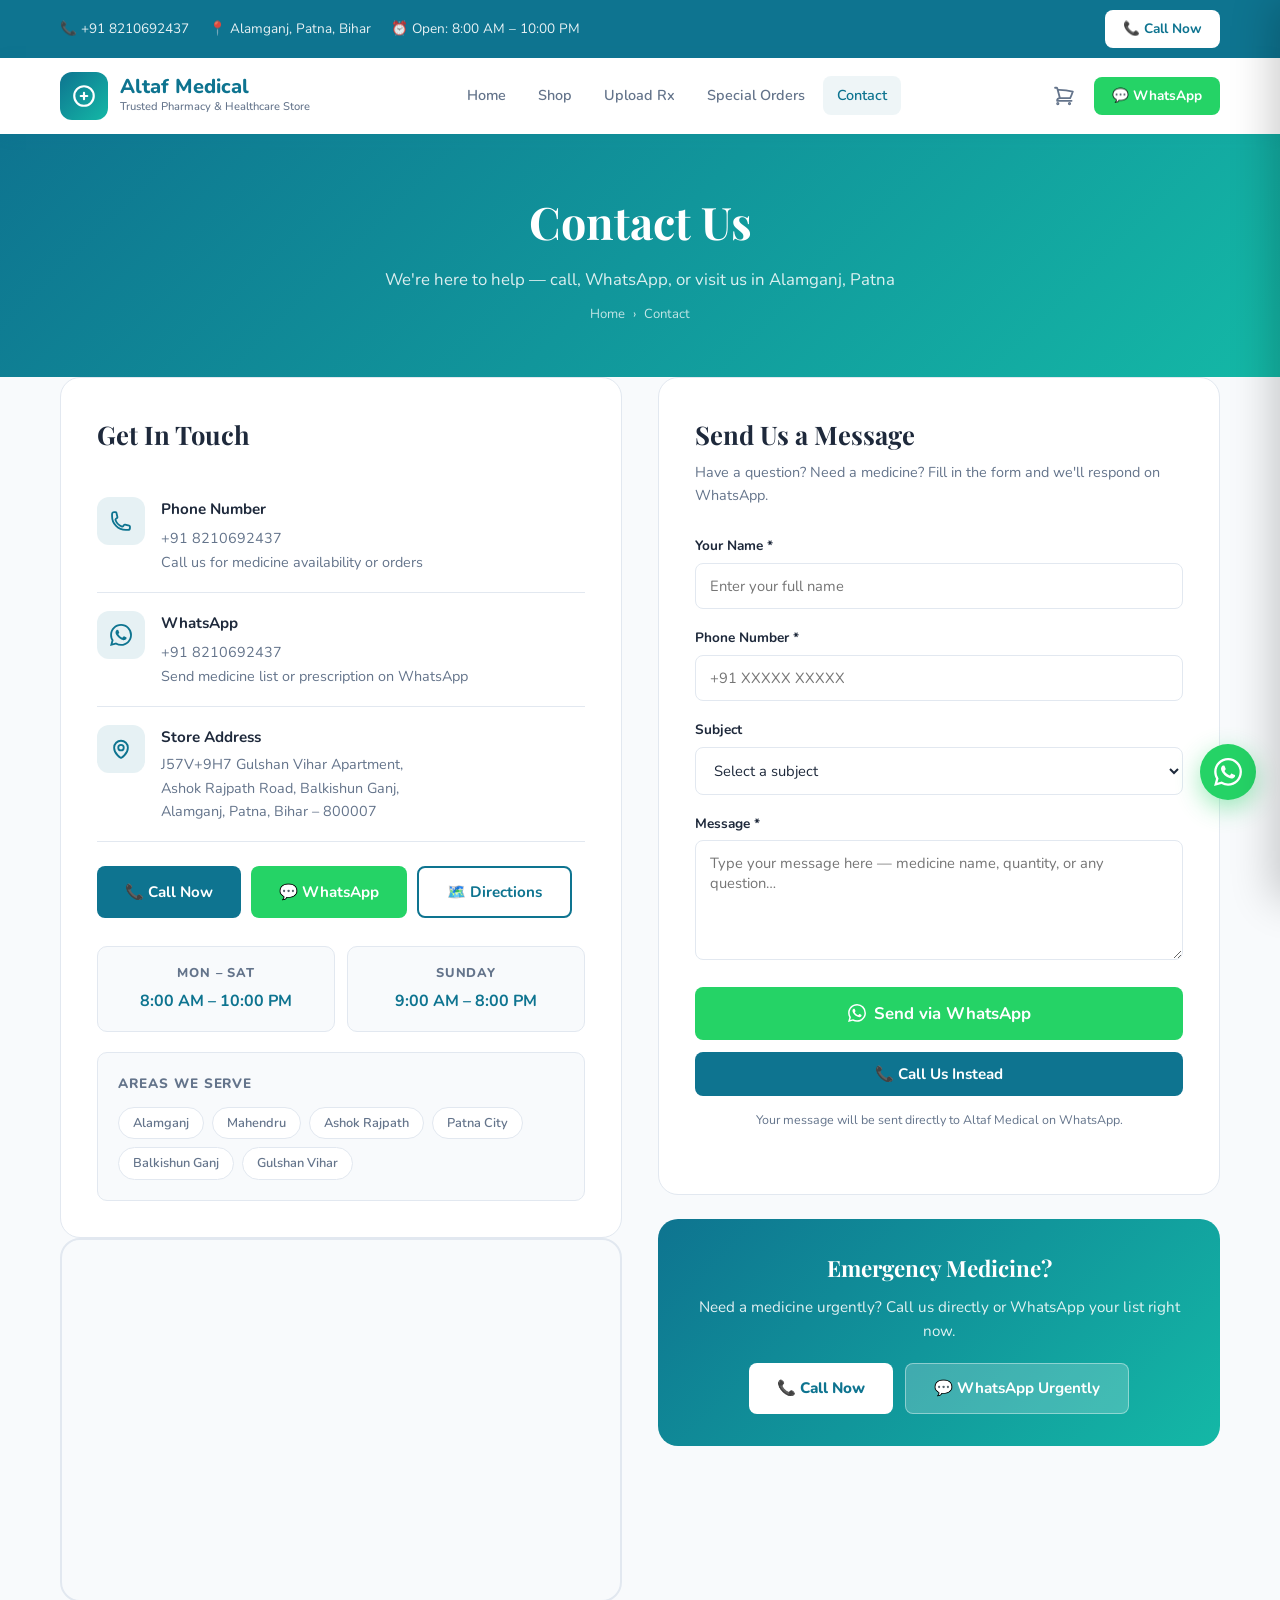
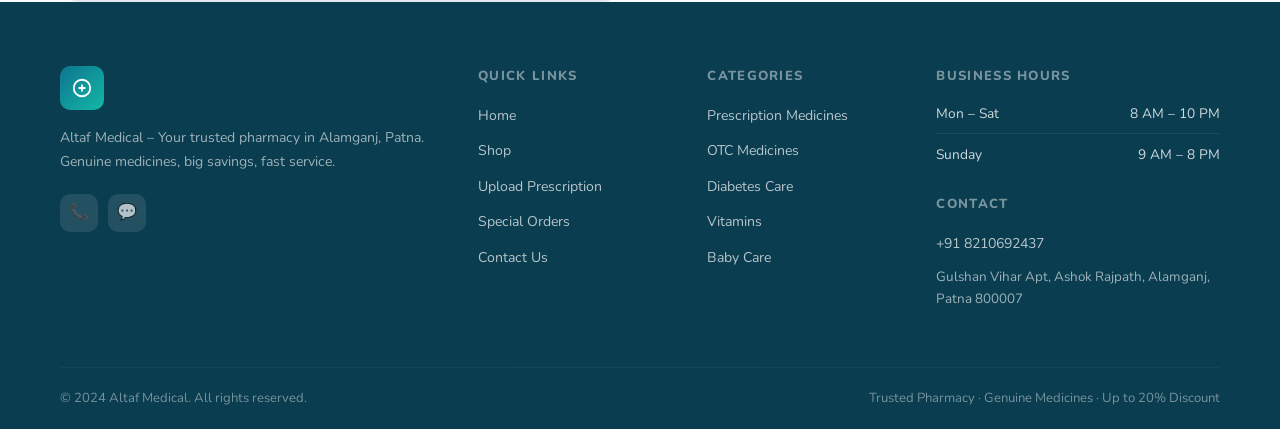
==== commit 8d6a0bbc: "remove css from index file" ====
--- a/contact.html
+++ b/contact.html
@@ -1,11 +1,17 @@
-<!DOCTYPE html>
+<!doctype html>
 <html lang="en">
-<head>
-<meta charset="UTF-8">
-<meta name="viewport" content="width=device-width, initial-scale=1.0">
-<title>Contact Altaf Medical – Pharmacy Alamganj, Patna | +91 8210692437</title>
-<meta name="description" content="Contact Altaf Medical – trusted pharmacy in Alamganj, Patna. Call +91 8210692437. Address: Gulshan Vihar Apartment, Ashok Rajpath Road, Alamganj, Patna 800007.">
-<style>
+  <head>
+    <link rel="stylesheet" href="style.css" />
+    <meta charset="UTF-8" />
+    <meta name="viewport" content="width=device-width, initial-scale=1.0" />
+    <title>
+      Contact Altaf Medical – Pharmacy Alamganj, Patna | +91 8210692437
+    </title>
+    <meta
+      name="description"
+      content="Contact Altaf Medical – trusted pharmacy in Alamganj, Patna. Call +91 8210692437. Address: Gulshan Vihar Apartment, Ashok Rajpath Road, Alamganj, Patna 800007."
+    />
+    <!--<style>
 /* =============================================
    ALTAF MEDICAL — Premium Pharmacy CSS
    Font: Nunito (body) + Playfair Display (accent)
@@ -661,299 +667,688 @@
   .product-detail-wrap{padding:32px 0 80px}
 }
 
-</style>
-<link rel="icon" href="data:image/svg+xml,<svg xmlns='http://www.w3.org/2000/svg' viewBox='0 0 100 100'><rect width='100' height='100' rx='20' fill='%230E7490'/><text y='72' x='18' font-size='72' fill='white'>⚕</text></svg>">
-</head>
-<body>
-
-<!-- Top Bar -->
-<div class="top-bar">
-  <div class="container">
-    <div class="top-bar-left">
-      <span>📞 +91 8210692437</span>
-      <span>📍 Alamganj, Patna, Bihar</span>
-      <span>⏰ Open: 8:00 AM – 10:00 PM</span>
+</style>-->
+    <link
+      rel="icon"
+      href="data:image/svg+xml,<svg xmlns='http://www.w3.org/2000/svg' viewBox='0 0 100 100'><rect width='100' height='100' rx='20' fill='%230E7490'/><text y='72' x='18' font-size='72' fill='white'>⚕</text></svg>"
+    />
+  </head>
+  <body>
+    <!-- Top Bar -->
+    <div class="top-bar">
+      <div class="container">
+        <div class="top-bar-left">
+          <span>📞 +91 8210692437</span>
+          <span>📍 Alamganj, Patna, Bihar</span>
+          <span>⏰ Open: 8:00 AM – 10:00 PM</span>
+        </div>
+        <div class="top-bar-right">
+          <a href="tel:+918210692437" class="btn btn-white btn-sm"
+            >📞 Call Now</a
+          >
+        </div>
+      </div>
     </div>
-    <div class="top-bar-right">
-      <a href="tel:+918210692437" class="btn btn-white btn-sm">📞 Call Now</a>
-    </div>
-  </div>
-</div>
-
-<!-- Navbar -->
-<nav class="navbar">
-  <div class="container">
-    <a href="index.html" class="logo">
-      <div class="logo-icon">
-        <svg width="26" height="26" fill="none" viewBox="0 0 24 24" stroke="currentColor" stroke-width="2"><path stroke-linecap="round" stroke-linejoin="round" d="M12 9v6m3-3H9m12 0a9 9 0 11-18 0 9 9 0 0118 0z"/></svg>
-      </div>
-      <div class="logo-text"><h1>Altaf Medical</h1><p>Trusted Pharmacy & Healthcare Store</p></div>
-    </a>
-    <div class="nav-links">
-      <a href="index.html">Home</a>
-      <a href="shop.html">Shop</a>
-      <a href="prescription.html">Upload Rx</a>
-      <a href="special-order.html">Special Orders</a>
-      <a href="contact.html" class="active">Contact</a>
-    </div>
-    <div class="nav-right">
-      <div class="nav-cart" title="Cart">
-        <svg width="22" height="22" fill="none" viewBox="0 0 24 24" stroke="currentColor" stroke-width="2"><path stroke-linecap="round" stroke-linejoin="round" d="M2.25 3h1.386c.51 0 .955.343 1.087.835l.383 1.437M7.5 14.25a3 3 0 00-3 3h15.75m-12.75-3h11.218c1.121-2.3 2.1-4.684 2.924-7.138a60.114 60.114 0 00-16.536-1.84M7.5 14.25L5.106 5.272M6 20.25a.75.75 0 11-1.5 0 .75.75 0 011.5 0zm12.75 0a.75.75 0 11-1.5 0 .75.75 0 011.5 0z"/></svg>
-        <span class="cart-badge" style="display:none">0</span>
-      </div>
-      <a href="https://wa.me/918210692437" target="_blank" class="btn btn-whatsapp btn-sm">💬 WhatsApp</a>
-      <div class="hamburger" id="hamburger"><span></span><span></span><span></span></div>
-    </div>
-  </div>
-  <div class="mobile-nav" id="mobileNav">
-    <a href="index.html">Home</a>
-    <a href="shop.html">Shop</a>
-    <a href="prescription.html">Upload Prescription</a>
-    <a href="special-order.html">Special Orders</a>
-    <a href="contact.html" class="active">Contact</a>
-    <a href="https://wa.me/918210692437" target="_blank" style="color:#25d366;font-weight:700">💬 WhatsApp Us</a>
-  </div>
-</nav>
-
-<!-- Page Header -->
-<div class="page-header">
-  <div class="container">
-    <h1>Contact Us</h1>
-    <p>We're here to help — call, WhatsApp, or visit us in Alamganj, Patna</p>
-    <div class="breadcrumb"><a href="index.html">Home</a> <span>›</span> <span>Contact</span></div>
-  </div>
-</div>
-
-<!-- Contact Grid -->
-<div class="container">
-  <div class="contact-grid">
-
-    <!-- Left: Info -->
-    <div>
-      <div class="contact-info-card">
-        <h2>Get In Touch</h2>
-
-        <div class="contact-item">
-          <div class="contact-icon">
-            <svg width="22" height="22" fill="none" viewBox="0 0 24 24" stroke="currentColor" stroke-width="2"><path stroke-linecap="round" stroke-linejoin="round" d="M2.25 6.75c0 8.284 6.716 15 15 15h2.25a2.25 2.25 0 002.25-2.25v-1.372c0-.516-.351-.966-.852-1.091l-4.423-1.106c-.44-.11-.902.055-1.173.417l-.97 1.293c-.282.376-.769.542-1.21.38a12.035 12.035 0 01-7.143-7.143c-.162-.441.004-.928.38-1.21l1.293-.97c.363-.271.527-.734.417-1.173L6.963 3.102a1.125 1.125 0 00-1.091-.852H4.5A2.25 2.25 0 002.25 4.5v2.25z"/></svg>
+
+    <!-- Navbar -->
+    <nav class="navbar">
+      <div class="container">
+        <a href="index.html" class="logo">
+          <div class="logo-icon">
+            <svg
+              width="26"
+              height="26"
+              fill="none"
+              viewBox="0 0 24 24"
+              stroke="currentColor"
+              stroke-width="2"
+            >
+              <path
+                stroke-linecap="round"
+                stroke-linejoin="round"
+                d="M12 9v6m3-3H9m12 0a9 9 0 11-18 0 9 9 0 0118 0z"
+              />
+            </svg>
           </div>
-          <div class="contact-item-text">
-            <h4>Phone Number</h4>
-            <a href="tel:+918210692437">+91 8210692437</a>
-            <p>Call us for medicine availability or orders</p>
+          <div class="logo-text">
+            <h1>Altaf Medical</h1>
+            <p>Trusted Pharmacy & Healthcare Store</p>
           </div>
+        </a>
+        <div class="nav-links">
+          <a href="index.html">Home</a>
+          <a href="shop.html">Shop</a>
+          <a href="prescription.html">Upload Rx</a>
+          <a href="special-order.html">Special Orders</a>
+          <a href="contact.html" class="active">Contact</a>
         </div>
-
-        <div class="contact-item">
-          <div class="contact-icon">
-            <svg width="22" height="22" viewBox="0 0 24 24" fill="currentColor"><path d="M17.472 14.382c-.297-.149-1.758-.867-2.03-.967-.273-.099-.471-.148-.67.15-.197.297-.767.966-.94 1.164-.173.199-.347.223-.644.075-.297-.15-1.255-.463-2.39-1.475-.883-.788-1.48-1.761-1.653-2.059-.173-.297-.018-.458.13-.606.134-.133.298-.347.446-.52.149-.174.198-.298.298-.497.099-.198.05-.371-.025-.52-.075-.149-.669-1.612-.916-2.207-.242-.579-.487-.5-.669-.51-.173-.008-.371-.01-.57-.01-.198 0-.52.074-.792.372-.272.297-1.04 1.016-1.04 2.479 0 1.462 1.065 2.875 1.213 3.074.149.198 2.096 3.2 5.077 4.487.709.306 1.262.489 1.694.625.712.227 1.36.195 1.871.118.571-.085 1.758-.719 2.006-1.413.248-.694.248-1.289.173-1.413-.074-.124-.272-.198-.57-.347m-5.421 7.403h-.004a9.87 9.87 0 01-5.031-1.378l-.361-.214-3.741.982.998-3.648-.235-.374a9.86 9.86 0 01-1.51-5.26c.001-5.45 4.436-9.884 9.888-9.884 2.64 0 5.122 1.03 6.988 2.898a9.825 9.825 0 012.893 6.994c-.003 5.45-4.437 9.884-9.885 9.884m8.413-18.297A11.815 11.815 0 0012.05 0C5.495 0 .16 5.335.157 11.892c0 2.096.547 4.142 1.588 5.945L.057 24l6.305-1.654a11.882 11.882 0 005.683 1.448h.005c6.554 0 11.89-5.335 11.893-11.893a11.821 11.821 0 00-3.48-8.413z"/></svg>
+        <div class="nav-right">
+          <div class="nav-cart" title="Cart">
+            <svg
+              width="22"
+              height="22"
+              fill="none"
+              viewBox="0 0 24 24"
+              stroke="currentColor"
+              stroke-width="2"
+            >
+              <path
+                stroke-linecap="round"
+                stroke-linejoin="round"
+                d="M2.25 3h1.386c.51 0 .955.343 1.087.835l.383 1.437M7.5 14.25a3 3 0 00-3 3h15.75m-12.75-3h11.218c1.121-2.3 2.1-4.684 2.924-7.138a60.114 60.114 0 00-16.536-1.84M7.5 14.25L5.106 5.272M6 20.25a.75.75 0 11-1.5 0 .75.75 0 011.5 0zm12.75 0a.75.75 0 11-1.5 0 .75.75 0 011.5 0z"
+              />
+            </svg>
+            <span class="cart-badge" style="display: none">0</span>
           </div>
-          <div class="contact-item-text">
-            <h4>WhatsApp</h4>
-            <a href="https://wa.me/918210692437" target="_blank">+91 8210692437</a>
-            <p>Send medicine list or prescription on WhatsApp</p>
-          </div>
-        </div>
-
-        <div class="contact-item">
-          <div class="contact-icon">
-            <svg width="22" height="22" fill="none" viewBox="0 0 24 24" stroke="currentColor" stroke-width="2"><path stroke-linecap="round" stroke-linejoin="round" d="M15 10.5a3 3 0 11-6 0 3 3 0 016 0z"/><path stroke-linecap="round" stroke-linejoin="round" d="M19.5 10.5c0 7.142-7.5 11.25-7.5 11.25S4.5 17.642 4.5 10.5a7.5 7.5 0 1115 0z"/></svg>
-          </div>
-          <div class="contact-item-text">
-            <h4>Store Address</h4>
-            <p>J57V+9H7 Gulshan Vihar Apartment,<br>Ashok Rajpath Road, Balkishun Ganj,<br>Alamganj, Patna, Bihar – 800007</p>
-          </div>
-        </div>
-
-        <div class="contact-action-btns">
-          <a href="tel:+918210692437" class="btn btn-primary">📞 Call Now</a>
-          <a href="https://wa.me/918210692437?text=Hello Altaf Medical!" target="_blank" class="btn btn-whatsapp">💬 WhatsApp</a>
-          <a href="https://maps.google.com/?q=Gulshan+Vihar+Apartment+Ashok+Rajpath+Alamganj+Patna+Bihar+800007" target="_blank" class="btn btn-outline">🗺️ Directions</a>
-        </div>
-
-        <!-- Business Hours -->
-        <div class="hours-grid">
-          <div class="hours-card">
-            <h4>Mon – Sat</h4>
-            <p>8:00 AM – 10:00 PM</p>
-          </div>
-          <div class="hours-card">
-            <h4>Sunday</h4>
-            <p>9:00 AM – 8:00 PM</p>
-          </div>
-        </div>
-
-        <!-- Service Areas -->
-        <div class="service-areas">
-          <h4>Areas We Serve</h4>
-          <div class="area-tags">
-            <span class="area-tag">Alamganj</span>
-            <span class="area-tag">Mahendru</span>
-            <span class="area-tag">Ashok Rajpath</span>
-            <span class="area-tag">Patna City</span>
-            <span class="area-tag">Balkishun Ganj</span>
-            <span class="area-tag">Gulshan Vihar</span>
+          <a
+            href="https://wa.me/918210692437"
+            target="_blank"
+            class="btn btn-whatsapp btn-sm"
+            >💬 WhatsApp</a
+          >
+          <div class="hamburger" id="hamburger">
+            <span></span><span></span><span></span>
           </div>
         </div>
       </div>
-
-      <!-- Google Map -->
-      <div class="map-container">
-        <iframe
-          src="https://www.google.com/maps/embed?pb=!1m18!1m12!1m3!1d3597.6614485!2d85.1748!3d25.6093!2m3!1f0!2f0!3f0!3m2!1i1024!2i768!4f13.1!3m3!1m2!1s0x39ed58e3e5d03985%3A0x6f5e1c6e2b7b3f0!2sAlamganj%2C%20Patna%2C%20Bihar!5e0!3m2!1sen!2sin!4v1700000000000!5m2!1sen!2sin"
-          allowfullscreen=""
-          loading="lazy"
-          referrerpolicy="no-referrer-when-downgrade"
-          title="Altaf Medical Location – Alamganj, Patna">
-        </iframe>
+      <div class="mobile-nav" id="mobileNav">
+        <a href="index.html">Home</a>
+        <a href="shop.html">Shop</a>
+        <a href="prescription.html">Upload Prescription</a>
+        <a href="special-order.html">Special Orders</a>
+        <a href="contact.html" class="active">Contact</a>
+        <a
+          href="https://wa.me/918210692437"
+          target="_blank"
+          style="color: #25d366; font-weight: 700"
+          >💬 WhatsApp Us</a
+        >
       </div>
-    </div>
-
-    <!-- Right: Contact Form -->
-    <div>
-      <div class="form-card">
-        <h2>Send Us a Message</h2>
-        <p>Have a question? Need a medicine? Fill in the form and we'll respond on WhatsApp.</p>
-
-        <div class="form-field">
-          <label>Your Name *</label>
-          <input type="text" id="contactName" placeholder="Enter your full name" required>
-        </div>
-        <div class="form-field">
-          <label>Phone Number *</label>
-          <input type="tel" id="contactPhone" placeholder="+91 XXXXX XXXXX" required>
-        </div>
-        <div class="form-field">
-          <label>Subject</label>
-          <select id="contactSubject">
-            <option value="">Select a subject</option>
-            <option value="Medicine Availability">Medicine Availability</option>
-            <option value="Special Medicine Order">Special Medicine Order</option>
-            <option value="Prescription Order">Prescription Order</option>
-            <option value="Pricing & Discount">Pricing & Discount</option>
-            <option value="General Enquiry">General Enquiry</option>
-          </select>
-        </div>
-        <div class="form-field">
-          <label>Message *</label>
-          <textarea id="contactMsg" placeholder="Type your message here — medicine name, quantity, or any question…" required></textarea>
-        </div>
-        <button class="btn btn-whatsapp btn-block btn-lg" onclick="sendContactWhatsApp()" style="margin-bottom:12px">
-          <svg width="18" height="18" viewBox="0 0 24 24" fill="currentColor"><path d="M17.472 14.382c-.297-.149-1.758-.867-2.03-.967-.273-.099-.471-.148-.67.15-.197.297-.767.966-.94 1.164-.173.199-.347.223-.644.075-.297-.15-1.255-.463-2.39-1.475-.883-.788-1.48-1.761-1.653-2.059-.173-.297-.018-.458.13-.606.134-.133.298-.347.446-.52.149-.174.198-.298.298-.497.099-.198.05-.371-.025-.52-.075-.149-.669-1.612-.916-2.207-.242-.579-.487-.5-.669-.51-.173-.008-.371-.01-.57-.01-.198 0-.52.074-.792.372-.272.297-1.04 1.016-1.04 2.479 0 1.462 1.065 2.875 1.213 3.074.149.198 2.096 3.2 5.077 4.487.709.306 1.262.489 1.694.625.712.227 1.36.195 1.871.118.571-.085 1.758-.719 2.006-1.413.248-.694.248-1.289.173-1.413-.074-.124-.272-.198-.57-.347m-5.421 7.403h-.004a9.87 9.87 0 01-5.031-1.378l-.361-.214-3.741.982.998-3.648-.235-.374a9.86 9.86 0 01-1.51-5.26c.001-5.45 4.436-9.884 9.888-9.884 2.64 0 5.122 1.03 6.988 2.898a9.825 9.825 0 012.893 6.994c-.003 5.45-4.437 9.884-9.885 9.884m8.413-18.297A11.815 11.815 0 0012.05 0C5.495 0 .16 5.335.157 11.892c0 2.096.547 4.142 1.588 5.945L.057 24l6.305-1.654a11.882 11.882 0 005.683 1.448h.005c6.554 0 11.89-5.335 11.893-11.893a11.821 11.821 0 00-3.48-8.413z"/></svg>
-          Send via WhatsApp
-        </button>
-        <button class="btn btn-primary btn-block" onclick="sendContactCall()">📞 Call Us Instead</button>
-        <p style="font-size:.78rem;color:var(--text-muted);text-align:center;margin-top:14px">Your message will be sent directly to Altaf Medical on WhatsApp.</p>
-      </div>
-
-      <!-- Quick Actions Card -->
-      <div style="background:linear-gradient(135deg,var(--primary),var(--secondary));border-radius:var(--radius-lg);padding:32px;color:#fff;margin-top:24px;text-align:center">
-        <h3 style="font-family:var(--font-head);font-size:1.4rem;margin-bottom:8px">Emergency Medicine?</h3>
-        <p style="opacity:.88;font-size:.95rem;margin-bottom:20px">Need a medicine urgently? Call us directly or WhatsApp your list right now.</p>
-        <div style="display:flex;gap:12px;justify-content:center;flex-wrap:wrap">
-          <a href="tel:+918210692437" class="btn" style="background:#fff;color:var(--primary);font-weight:800">📞 Call Now</a>
-          <a href="https://wa.me/918210692437?text=URGENT: I need medicine immediately." target="_blank" class="btn" style="background:rgba(255,255,255,.2);color:#fff;border:1.5px solid rgba(255,255,255,.4)">💬 WhatsApp Urgently</a>
+    </nav>
+
+    <!-- Page Header -->
+    <div class="page-header">
+      <div class="container">
+        <h1>Contact Us</h1>
+        <p>
+          We're here to help — call, WhatsApp, or visit us in Alamganj, Patna
+        </p>
+        <div class="breadcrumb">
+          <a href="index.html">Home</a> <span>›</span> <span>Contact</span>
         </div>
       </div>
     </div>
-  </div>
-</div>
-
-<!-- Footer -->
-<footer class="footer">
-  <div class="container">
-    <div class="footer-grid">
-      <div class="footer-brand">
-        <div class="logo-icon" style="width:44px;height:44px;background:linear-gradient(135deg,var(--primary),var(--secondary));border-radius:10px;display:flex;align-items:center;justify-content:center;margin-bottom:16px">
-          <svg width="22" height="22" fill="none" viewBox="0 0 24 24" stroke="white" stroke-width="2"><path stroke-linecap="round" stroke-linejoin="round" d="M12 9v6m3-3H9m12 0a9 9 0 11-18 0 9 9 0 0118 0z"/></svg>
+
+    <!-- Contact Grid -->
+    <div class="container">
+      <div class="contact-grid">
+        <!-- Left: Info -->
+        <div>
+          <div class="contact-info-card">
+            <h2>Get In Touch</h2>
+
+            <div class="contact-item">
+              <div class="contact-icon">
+                <svg
+                  width="22"
+                  height="22"
+                  fill="none"
+                  viewBox="0 0 24 24"
+                  stroke="currentColor"
+                  stroke-width="2"
+                >
+                  <path
+                    stroke-linecap="round"
+                    stroke-linejoin="round"
+                    d="M2.25 6.75c0 8.284 6.716 15 15 15h2.25a2.25 2.25 0 002.25-2.25v-1.372c0-.516-.351-.966-.852-1.091l-4.423-1.106c-.44-.11-.902.055-1.173.417l-.97 1.293c-.282.376-.769.542-1.21.38a12.035 12.035 0 01-7.143-7.143c-.162-.441.004-.928.38-1.21l1.293-.97c.363-.271.527-.734.417-1.173L6.963 3.102a1.125 1.125 0 00-1.091-.852H4.5A2.25 2.25 0 002.25 4.5v2.25z"
+                  />
+                </svg>
+              </div>
+              <div class="contact-item-text">
+                <h4>Phone Number</h4>
+                <a href="tel:+918210692437">+91 8210692437</a>
+                <p>Call us for medicine availability or orders</p>
+              </div>
+            </div>
+
+            <div class="contact-item">
+              <div class="contact-icon">
+                <svg
+                  width="22"
+                  height="22"
+                  viewBox="0 0 24 24"
+                  fill="currentColor"
+                >
+                  <path
+                    d="M17.472 14.382c-.297-.149-1.758-.867-2.03-.967-.273-.099-.471-.148-.67.15-.197.297-.767.966-.94 1.164-.173.199-.347.223-.644.075-.297-.15-1.255-.463-2.39-1.475-.883-.788-1.48-1.761-1.653-2.059-.173-.297-.018-.458.13-.606.134-.133.298-.347.446-.52.149-.174.198-.298.298-.497.099-.198.05-.371-.025-.52-.075-.149-.669-1.612-.916-2.207-.242-.579-.487-.5-.669-.51-.173-.008-.371-.01-.57-.01-.198 0-.52.074-.792.372-.272.297-1.04 1.016-1.04 2.479 0 1.462 1.065 2.875 1.213 3.074.149.198 2.096 3.2 5.077 4.487.709.306 1.262.489 1.694.625.712.227 1.36.195 1.871.118.571-.085 1.758-.719 2.006-1.413.248-.694.248-1.289.173-1.413-.074-.124-.272-.198-.57-.347m-5.421 7.403h-.004a9.87 9.87 0 01-5.031-1.378l-.361-.214-3.741.982.998-3.648-.235-.374a9.86 9.86 0 01-1.51-5.26c.001-5.45 4.436-9.884 9.888-9.884 2.64 0 5.122 1.03 6.988 2.898a9.825 9.825 0 012.893 6.994c-.003 5.45-4.437 9.884-9.885 9.884m8.413-18.297A11.815 11.815 0 0012.05 0C5.495 0 .16 5.335.157 11.892c0 2.096.547 4.142 1.588 5.945L.057 24l6.305-1.654a11.882 11.882 0 005.683 1.448h.005c6.554 0 11.89-5.335 11.893-11.893a11.821 11.821 0 00-3.48-8.413z"
+                  />
+                </svg>
+              </div>
+              <div class="contact-item-text">
+                <h4>WhatsApp</h4>
+                <a href="https://wa.me/918210692437" target="_blank"
+                  >+91 8210692437</a
+                >
+                <p>Send medicine list or prescription on WhatsApp</p>
+              </div>
+            </div>
+
+            <div class="contact-item">
+              <div class="contact-icon">
+                <svg
+                  width="22"
+                  height="22"
+                  fill="none"
+                  viewBox="0 0 24 24"
+                  stroke="currentColor"
+                  stroke-width="2"
+                >
+                  <path
+                    stroke-linecap="round"
+                    stroke-linejoin="round"
+                    d="M15 10.5a3 3 0 11-6 0 3 3 0 016 0z"
+                  />
+                  <path
+                    stroke-linecap="round"
+                    stroke-linejoin="round"
+                    d="M19.5 10.5c0 7.142-7.5 11.25-7.5 11.25S4.5 17.642 4.5 10.5a7.5 7.5 0 1115 0z"
+                  />
+                </svg>
+              </div>
+              <div class="contact-item-text">
+                <h4>Store Address</h4>
+                <p>
+                  J57V+9H7 Gulshan Vihar Apartment,<br />Ashok Rajpath Road,
+                  Balkishun Ganj,<br />Alamganj, Patna, Bihar – 800007
+                </p>
+              </div>
+            </div>
+
+            <div class="contact-action-btns">
+              <a href="tel:+918210692437" class="btn btn-primary"
+                >📞 Call Now</a
+              >
+              <a
+                href="https://wa.me/918210692437?text=Hello Altaf Medical!"
+                target="_blank"
+                class="btn btn-whatsapp"
+                >💬 WhatsApp</a
+              >
+              <a
+                href="https://maps.google.com/?q=Gulshan+Vihar+Apartment+Ashok+Rajpath+Alamganj+Patna+Bihar+800007"
+                target="_blank"
+                class="btn btn-outline"
+                >🗺️ Directions</a
+              >
+            </div>
+
+            <!-- Business Hours -->
+            <div class="hours-grid">
+              <div class="hours-card">
+                <h4>Mon – Sat</h4>
+                <p>8:00 AM – 10:00 PM</p>
+              </div>
+              <div class="hours-card">
+                <h4>Sunday</h4>
+                <p>9:00 AM – 8:00 PM</p>
+              </div>
+            </div>
+
+            <!-- Service Areas -->
+            <div class="service-areas">
+              <h4>Areas We Serve</h4>
+              <div class="area-tags">
+                <span class="area-tag">Alamganj</span>
+                <span class="area-tag">Mahendru</span>
+                <span class="area-tag">Ashok Rajpath</span>
+                <span class="area-tag">Patna City</span>
+                <span class="area-tag">Balkishun Ganj</span>
+                <span class="area-tag">Gulshan Vihar</span>
+              </div>
+            </div>
+          </div>
+
+          <!-- Google Map -->
+          <div class="map-container">
+            <iframe
+              src="https://www.google.com/maps/embed?pb=!1m18!1m12!1m3!1d3597.6614485!2d85.1748!3d25.6093!2m3!1f0!2f0!3f0!3m2!1i1024!2i768!4f13.1!3m3!1m2!1s0x39ed58e3e5d03985%3A0x6f5e1c6e2b7b3f0!2sAlamganj%2C%20Patna%2C%20Bihar!5e0!3m2!1sen!2sin!4v1700000000000!5m2!1sen!2sin"
+              allowfullscreen=""
+              loading="lazy"
+              referrerpolicy="no-referrer-when-downgrade"
+              title="Altaf Medical Location – Alamganj, Patna"
+            >
+            </iframe>
+          </div>
         </div>
-        <p>Altaf Medical – Your trusted pharmacy in Alamganj, Patna. Genuine medicines, big savings, fast service.</p>
-        <div class="footer-social">
-          <a href="tel:+918210692437" class="social-btn" title="Call">📞</a>
-          <a href="https://wa.me/918210692437" target="_blank" class="social-btn" title="WhatsApp">💬</a>
+
+        <!-- Right: Contact Form -->
+        <div>
+          <div class="form-card">
+            <h2>Send Us a Message</h2>
+            <p>
+              Have a question? Need a medicine? Fill in the form and we'll
+              respond on WhatsApp.
+            </p>
+
+            <div class="form-field">
+              <label>Your Name *</label>
+              <input
+                type="text"
+                id="contactName"
+                placeholder="Enter your full name"
+                required
+              />
+            </div>
+            <div class="form-field">
+              <label>Phone Number *</label>
+              <input
+                type="tel"
+                id="contactPhone"
+                placeholder="+91 XXXXX XXXXX"
+                required
+              />
+            </div>
+            <div class="form-field">
+              <label>Subject</label>
+              <select id="contactSubject">
+                <option value="">Select a subject</option>
+                <option value="Medicine Availability">
+                  Medicine Availability
+                </option>
+                <option value="Special Medicine Order">
+                  Special Medicine Order
+                </option>
+                <option value="Prescription Order">Prescription Order</option>
+                <option value="Pricing & Discount">Pricing & Discount</option>
+                <option value="General Enquiry">General Enquiry</option>
+              </select>
+            </div>
+            <div class="form-field">
+              <label>Message *</label>
+              <textarea
+                id="contactMsg"
+                placeholder="Type your message here — medicine name, quantity, or any question…"
+                required
+              ></textarea>
+            </div>
+            <button
+              class="btn btn-whatsapp btn-block btn-lg"
+              onclick="sendContactWhatsApp()"
+              style="margin-bottom: 12px"
+            >
+              <svg
+                width="18"
+                height="18"
+                viewBox="0 0 24 24"
+                fill="currentColor"
+              >
+                <path
+                  d="M17.472 14.382c-.297-.149-1.758-.867-2.03-.967-.273-.099-.471-.148-.67.15-.197.297-.767.966-.94 1.164-.173.199-.347.223-.644.075-.297-.15-1.255-.463-2.39-1.475-.883-.788-1.48-1.761-1.653-2.059-.173-.297-.018-.458.13-.606.134-.133.298-.347.446-.52.149-.174.198-.298.298-.497.099-.198.05-.371-.025-.52-.075-.149-.669-1.612-.916-2.207-.242-.579-.487-.5-.669-.51-.173-.008-.371-.01-.57-.01-.198 0-.52.074-.792.372-.272.297-1.04 1.016-1.04 2.479 0 1.462 1.065 2.875 1.213 3.074.149.198 2.096 3.2 5.077 4.487.709.306 1.262.489 1.694.625.712.227 1.36.195 1.871.118.571-.085 1.758-.719 2.006-1.413.248-.694.248-1.289.173-1.413-.074-.124-.272-.198-.57-.347m-5.421 7.403h-.004a9.87 9.87 0 01-5.031-1.378l-.361-.214-3.741.982.998-3.648-.235-.374a9.86 9.86 0 01-1.51-5.26c.001-5.45 4.436-9.884 9.888-9.884 2.64 0 5.122 1.03 6.988 2.898a9.825 9.825 0 012.893 6.994c-.003 5.45-4.437 9.884-9.885 9.884m8.413-18.297A11.815 11.815 0 0012.05 0C5.495 0 .16 5.335.157 11.892c0 2.096.547 4.142 1.588 5.945L.057 24l6.305-1.654a11.882 11.882 0 005.683 1.448h.005c6.554 0 11.89-5.335 11.893-11.893a11.821 11.821 0 00-3.48-8.413z"
+                />
+              </svg>
+              Send via WhatsApp
+            </button>
+            <button
+              class="btn btn-primary btn-block"
+              onclick="sendContactCall()"
+            >
+              📞 Call Us Instead
+            </button>
+            <p
+              style="
+                font-size: 0.78rem;
+                color: var(--text-muted);
+                text-align: center;
+                margin-top: 14px;
+              "
+            >
+              Your message will be sent directly to Altaf Medical on WhatsApp.
+            </p>
+          </div>
+
+          <!-- Quick Actions Card -->
+          <div
+            style="
+              background: linear-gradient(
+                135deg,
+                var(--primary),
+                var(--secondary)
+              );
+              border-radius: var(--radius-lg);
+              padding: 32px;
+              color: #fff;
+              margin-top: 24px;
+              text-align: center;
+            "
+          >
+            <h3
+              style="
+                font-family: var(--font-head);
+                font-size: 1.4rem;
+                margin-bottom: 8px;
+              "
+            >
+              Emergency Medicine?
+            </h3>
+            <p style="opacity: 0.88; font-size: 0.95rem; margin-bottom: 20px">
+              Need a medicine urgently? Call us directly or WhatsApp your list
+              right now.
+            </p>
+            <div
+              style="
+                display: flex;
+                gap: 12px;
+                justify-content: center;
+                flex-wrap: wrap;
+              "
+            >
+              <a
+                href="tel:+918210692437"
+                class="btn"
+                style="
+                  background: #fff;
+                  color: var(--primary);
+                  font-weight: 800;
+                "
+                >📞 Call Now</a
+              >
+              <a
+                href="https://wa.me/918210692437?text=URGENT: I need medicine immediately."
+                target="_blank"
+                class="btn"
+                style="
+                  background: rgba(255, 255, 255, 0.2);
+                  color: #fff;
+                  border: 1.5px solid rgba(255, 255, 255, 0.4);
+                "
+                >💬 WhatsApp Urgently</a
+              >
+            </div>
+          </div>
         </div>
       </div>
-      <div><h4>Quick Links</h4><ul><li><a href="index.html">Home</a></li><li><a href="shop.html">Shop</a></li><li><a href="prescription.html">Upload Prescription</a></li><li><a href="special-order.html">Special Orders</a></li><li><a href="contact.html">Contact Us</a></li></ul></div>
-      <div><h4>Categories</h4><ul><li><a href="shop.html">Prescription Medicines</a></li><li><a href="shop.html">OTC Medicines</a></li><li><a href="shop.html">Diabetes Care</a></li><li><a href="shop.html">Vitamins</a></li><li><a href="shop.html">Baby Care</a></li></ul></div>
-      <div>
-        <h4>Business Hours</h4>
-        <ul class="footer-hours"><li><span>Mon – Sat</span><span>8 AM – 10 PM</span></li><li><span>Sunday</span><span>9 AM – 8 PM</span></li></ul>
-        <h4 style="margin-top:20px">Contact</h4>
-        <ul><li><a href="tel:+918210692437">+91 8210692437</a></li><li style="font-size:.84rem;color:rgba(255,255,255,.6);line-height:1.6">Gulshan Vihar Apt, Ashok Rajpath, Alamganj, Patna 800007</li></ul>
+    </div>
+
+    <!-- Footer -->
+    <footer class="footer">
+      <div class="container">
+        <div class="footer-grid">
+          <div class="footer-brand">
+            <div
+              class="logo-icon"
+              style="
+                width: 44px;
+                height: 44px;
+                background: linear-gradient(
+                  135deg,
+                  var(--primary),
+                  var(--secondary)
+                );
+                border-radius: 10px;
+                display: flex;
+                align-items: center;
+                justify-content: center;
+                margin-bottom: 16px;
+              "
+            >
+              <svg
+                width="22"
+                height="22"
+                fill="none"
+                viewBox="0 0 24 24"
+                stroke="white"
+                stroke-width="2"
+              >
+                <path
+                  stroke-linecap="round"
+                  stroke-linejoin="round"
+                  d="M12 9v6m3-3H9m12 0a9 9 0 11-18 0 9 9 0 0118 0z"
+                />
+              </svg>
+            </div>
+            <p>
+              Altaf Medical – Your trusted pharmacy in Alamganj, Patna. Genuine
+              medicines, big savings, fast service.
+            </p>
+            <div class="footer-social">
+              <a href="tel:+918210692437" class="social-btn" title="Call">📞</a>
+              <a
+                href="https://wa.me/918210692437"
+                target="_blank"
+                class="social-btn"
+                title="WhatsApp"
+                >💬</a
+              >
+            </div>
+          </div>
+          <div>
+            <h4>Quick Links</h4>
+            <ul>
+              <li><a href="index.html">Home</a></li>
+              <li><a href="shop.html">Shop</a></li>
+              <li><a href="prescription.html">Upload Prescription</a></li>
+              <li><a href="special-order.html">Special Orders</a></li>
+              <li><a href="contact.html">Contact Us</a></li>
+            </ul>
+          </div>
+          <div>
+            <h4>Categories</h4>
+            <ul>
+              <li><a href="shop.html">Prescription Medicines</a></li>
+              <li><a href="shop.html">OTC Medicines</a></li>
+              <li><a href="shop.html">Diabetes Care</a></li>
+              <li><a href="shop.html">Vitamins</a></li>
+              <li><a href="shop.html">Baby Care</a></li>
+            </ul>
+          </div>
+          <div>
+            <h4>Business Hours</h4>
+            <ul class="footer-hours">
+              <li><span>Mon – Sat</span><span>8 AM – 10 PM</span></li>
+              <li><span>Sunday</span><span>9 AM – 8 PM</span></li>
+            </ul>
+            <h4 style="margin-top: 20px">Contact</h4>
+            <ul>
+              <li><a href="tel:+918210692437">+91 8210692437</a></li>
+              <li
+                style="
+                  font-size: 0.84rem;
+                  color: rgba(255, 255, 255, 0.6);
+                  line-height: 1.6;
+                "
+              >
+                Gulshan Vihar Apt, Ashok Rajpath, Alamganj, Patna 800007
+              </li>
+            </ul>
+          </div>
+        </div>
+        <div class="footer-bottom">
+          <div>© 2024 Altaf Medical. All rights reserved.</div>
+          <div>Trusted Pharmacy · Genuine Medicines · Up to 20% Discount</div>
+        </div>
+      </div>
+    </footer>
+
+    <!-- Cart Drawer -->
+    <div class="cart-overlay"></div>
+    <div class="cart-drawer">
+      <div class="cart-header">
+        <h2>🛒 Your Cart</h2>
+        <div class="cart-close">
+          <svg
+            width="18"
+            height="18"
+            fill="none"
+            viewBox="0 0 24 24"
+            stroke="currentColor"
+            stroke-width="2.5"
+          >
+            <path
+              stroke-linecap="round"
+              stroke-linejoin="round"
+              d="M6 18L18 6M6 6l12 12"
+            />
+          </svg>
+        </div>
+      </div>
+      <div class="cart-body">
+        <div class="cart-empty">
+          <svg
+            width="60"
+            height="60"
+            fill="none"
+            viewBox="0 0 24 24"
+            stroke="currentColor"
+            stroke-width="1.5"
+          >
+            <path
+              stroke-linecap="round"
+              stroke-linejoin="round"
+              d="M2.25 3h1.386c.51 0 .955.343 1.087.835l.383 1.437M7.5 14.25a3 3 0 00-3 3h15.75m-12.75-3h11.218c1.121-2.3 2.1-4.684 2.924-7.138a60.114 60.114 0 00-16.536-1.84M7.5 14.25L5.106 5.272M6 20.25a.75.75 0 11-1.5 0 .75.75 0 011.5 0zm12.75 0a.75.75 0 11-1.5 0 .75.75 0 011.5 0z"
+            />
+          </svg>
+          <p>Cart is empty</p>
+        </div>
+      </div>
+      <div class="cart-footer">
+        <div class="cart-total">
+          <span>Total</span><span class="cart-total-amount">₹0.00</span>
+        </div>
+        <button class="btn btn-whatsapp btn-block btn-lg checkout-whatsapp">
+          💬 Order via WhatsApp
+        </button>
+        <p class="cart-note">
+          Your order will be sent to Altaf Medical on WhatsApp.
+        </p>
       </div>
     </div>
-    <div class="footer-bottom"><div>© 2024 Altaf Medical. All rights reserved.</div><div>Trusted Pharmacy · Genuine Medicines · Up to 20% Discount</div></div>
-  </div>
-</footer>
-
-<!-- Cart Drawer -->
-<div class="cart-overlay"></div>
-<div class="cart-drawer">
-  <div class="cart-header"><h2>🛒 Your Cart</h2><div class="cart-close"><svg width="18" height="18" fill="none" viewBox="0 0 24 24" stroke="currentColor" stroke-width="2.5"><path stroke-linecap="round" stroke-linejoin="round" d="M6 18L18 6M6 6l12 12"/></svg></div></div>
-  <div class="cart-body"><div class="cart-empty"><svg width="60" height="60" fill="none" viewBox="0 0 24 24" stroke="currentColor" stroke-width="1.5"><path stroke-linecap="round" stroke-linejoin="round" d="M2.25 3h1.386c.51 0 .955.343 1.087.835l.383 1.437M7.5 14.25a3 3 0 00-3 3h15.75m-12.75-3h11.218c1.121-2.3 2.1-4.684 2.924-7.138a60.114 60.114 0 00-16.536-1.84M7.5 14.25L5.106 5.272M6 20.25a.75.75 0 11-1.5 0 .75.75 0 011.5 0zm12.75 0a.75.75 0 11-1.5 0 .75.75 0 011.5 0z"/></svg><p>Cart is empty</p></div></div>
-  <div class="cart-footer"><div class="cart-total"><span>Total</span><span class="cart-total-amount">₹0.00</span></div><button class="btn btn-whatsapp btn-block btn-lg checkout-whatsapp">💬 Order via WhatsApp</button><p class="cart-note">Your order will be sent to Altaf Medical on WhatsApp.</p></div>
-</div>
-
-<!-- Floating WhatsApp -->
-<div class="float-whatsapp"><a href="https://wa.me/918210692437?text=Hello Altaf Medical!" target="_blank" title="Chat on WhatsApp"><svg width="28" height="28" viewBox="0 0 24 24" fill="currentColor"><path d="M17.472 14.382c-.297-.149-1.758-.867-2.03-.967-.273-.099-.471-.148-.67.15-.197.297-.767.966-.94 1.164-.173.199-.347.223-.644.075-.297-.15-1.255-.463-2.39-1.475-.883-.788-1.48-1.761-1.653-2.059-.173-.297-.018-.458.13-.606.134-.133.298-.347.446-.52.149-.174.198-.298.298-.497.099-.198.05-.371-.025-.52-.075-.149-.669-1.612-.916-2.207-.242-.579-.487-.5-.669-.51-.173-.008-.371-.01-.57-.01-.198 0-.52.074-.792.372-.272.297-1.04 1.016-1.04 2.479 0 1.462 1.065 2.875 1.213 3.074.149.198 2.096 3.2 5.077 4.487.709.306 1.262.489 1.694.625.712.227 1.36.195 1.871.118.571-.085 1.758-.719 2.006-1.413.248-.694.248-1.289.173-1.413-.074-.124-.272-.198-.57-.347m-5.421 7.403h-.004a9.87 9.87 0 01-5.031-1.378l-.361-.214-3.741.982.998-3.648-.235-.374a9.86 9.86 0 01-1.51-5.26c.001-5.45 4.436-9.884 9.888-9.884 2.64 0 5.122 1.03 6.988 2.898a9.825 9.825 0 012.893 6.994c-.003 5.45-4.437 9.884-9.885 9.884m8.413-18.297A11.815 11.815 0 0012.05 0C5.495 0 .16 5.335.157 11.892c0 2.096.547 4.142 1.588 5.945L.057 24l6.305-1.654a11.882 11.882 0 005.683 1.448h.005c6.554 0 11.89-5.335 11.893-11.893a11.821 11.821 0 00-3.48-8.413z"/></svg></a></div>
-
-<!-- Mobile Bottom Bar -->
-<div class="mobile-bottom-bar">
-  <div class="bar-inner">
-    <a href="index.html" class="mob-btn"><svg width="22" height="22" fill="none" viewBox="0 0 24 24" stroke="currentColor" stroke-width="2"><path stroke-linecap="round" stroke-linejoin="round" d="M2.25 12l8.954-8.955c.44-.439 1.152-.439 1.591 0L21.75 12M4.5 9.75v10.125c0 .621.504 1.125 1.125 1.125H9.75v-4.875c0-.621.504-1.125 1.125-1.125h2.25c.621 0 1.125.504 1.125 1.125V21h4.125c.621 0 1.125-.504 1.125-1.125V9.75M8.25 21h8.25"/></svg>Home</a>
-    <a href="shop.html" class="mob-btn"><svg width="22" height="22" fill="none" viewBox="0 0 24 24" stroke="currentColor" stroke-width="2"><path stroke-linecap="round" stroke-linejoin="round" d="M20.25 7.5l-.625 10.632a2.25 2.25 0 01-2.247 2.118H6.622a2.25 2.25 0 01-2.247-2.118L3.75 7.5M10 11.25h4M3.375 7.5h17.25c.621 0 1.125-.504 1.125-1.125v-1.5c0-.621-.504-1.125-1.125-1.125H3.375c-.621 0-1.125.504-1.125 1.125v1.5c0 .621.504 1.125 1.125 1.125z"/></svg>Shop</a>
-    <div class="mob-btn cart-mob"><svg width="22" height="22" fill="none" viewBox="0 0 24 24" stroke="currentColor" stroke-width="2"><path stroke-linecap="round" stroke-linejoin="round" d="M2.25 3h1.386c.51 0 .955.343 1.087.835l.383 1.437M7.5 14.25a3 3 0 00-3 3h15.75m-12.75-3h11.218c1.121-2.3 2.1-4.684 2.924-7.138a60.114 60.114 0 00-16.536-1.84M7.5 14.25L5.106 5.272M6 20.25a.75.75 0 11-1.5 0 .75.75 0 011.5 0zm12.75 0a.75.75 0 11-1.5 0 .75.75 0 011.5 0z"/></svg><span class="mob-badge" style="display:none">0</span>Cart</div>
-    <a href="https://wa.me/918210692437" target="_blank" class="mob-btn whatsapp-mob"><svg width="22" height="22" viewBox="0 0 24 24" fill="currentColor"><path d="M17.472 14.382c-.297-.149-1.758-.867-2.03-.967-.273-.099-.471-.148-.67.15-.197.297-.767.966-.94 1.164-.173.199-.347.223-.644.075-.297-.15-1.255-.463-2.39-1.475-.883-.788-1.48-1.761-1.653-2.059-.173-.297-.018-.458.13-.606.134-.133.298-.347.446-.52.149-.174.198-.298.298-.497.099-.198.05-.371-.025-.52-.075-.149-.669-1.612-.916-2.207-.242-.579-.487-.5-.669-.51-.173-.008-.371-.01-.57-.01-.198 0-.52.074-.792.372-.272.297-1.04 1.016-1.04 2.479 0 1.462 1.065 2.875 1.213 3.074.149.198 2.096 3.2 5.077 4.487.709.306 1.262.489 1.694.625.712.227 1.36.195 1.871.118.571-.085 1.758-.719 2.006-1.413.248-.694.248-1.289.173-1.413-.074-.124-.272-.198-.57-.347m-5.421 7.403h-.004a9.87 9.87 0 01-5.031-1.378l-.361-.214-3.741.982.998-3.648-.235-.374a9.86 9.86 0 01-1.51-5.26c.001-5.45 4.436-9.884 9.888-9.884 2.64 0 5.122 1.03 6.988 2.898a9.825 9.825 0 012.893 6.994c-.003 5.45-4.437 9.884-9.885 9.884m8.413-18.297A11.815 11.815 0 0012.05 0C5.495 0 .16 5.335.157 11.892c0 2.096.547 4.142 1.588 5.945L.057 24l6.305-1.654a11.882 11.882 0 005.683 1.448h.005c6.554 0 11.89-5.335 11.893-11.893a11.821 11.821 0 00-3.48-8.413z"/></svg>WhatsApp</a>
-  </div>
-</div>
-
-<div class="toast-container"></div>
-<script>
-/* =============================================
+
+    <!-- Floating WhatsApp -->
+    <div class="float-whatsapp">
+      <a
+        href="https://wa.me/918210692437?text=Hello Altaf Medical!"
+        target="_blank"
+        title="Chat on WhatsApp"
+        ><svg width="28" height="28" viewBox="0 0 24 24" fill="currentColor">
+          <path
+            d="M17.472 14.382c-.297-.149-1.758-.867-2.03-.967-.273-.099-.471-.148-.67.15-.197.297-.767.966-.94 1.164-.173.199-.347.223-.644.075-.297-.15-1.255-.463-2.39-1.475-.883-.788-1.48-1.761-1.653-2.059-.173-.297-.018-.458.13-.606.134-.133.298-.347.446-.52.149-.174.198-.298.298-.497.099-.198.05-.371-.025-.52-.075-.149-.669-1.612-.916-2.207-.242-.579-.487-.5-.669-.51-.173-.008-.371-.01-.57-.01-.198 0-.52.074-.792.372-.272.297-1.04 1.016-1.04 2.479 0 1.462 1.065 2.875 1.213 3.074.149.198 2.096 3.2 5.077 4.487.709.306 1.262.489 1.694.625.712.227 1.36.195 1.871.118.571-.085 1.758-.719 2.006-1.413.248-.694.248-1.289.173-1.413-.074-.124-.272-.198-.57-.347m-5.421 7.403h-.004a9.87 9.87 0 01-5.031-1.378l-.361-.214-3.741.982.998-3.648-.235-.374a9.86 9.86 0 01-1.51-5.26c.001-5.45 4.436-9.884 9.888-9.884 2.64 0 5.122 1.03 6.988 2.898a9.825 9.825 0 012.893 6.994c-.003 5.45-4.437 9.884-9.885 9.884m8.413-18.297A11.815 11.815 0 0012.05 0C5.495 0 .16 5.335.157 11.892c0 2.096.547 4.142 1.588 5.945L.057 24l6.305-1.654a11.882 11.882 0 005.683 1.448h.005c6.554 0 11.89-5.335 11.893-11.893a11.821 11.821 0 00-3.48-8.413z"
+          /></svg
+      ></a>
+    </div>
+
+    <!-- Mobile Bottom Bar -->
+    <div class="mobile-bottom-bar">
+      <div class="bar-inner">
+        <a href="index.html" class="mob-btn"
+          ><svg
+            width="22"
+            height="22"
+            fill="none"
+            viewBox="0 0 24 24"
+            stroke="currentColor"
+            stroke-width="2"
+          >
+            <path
+              stroke-linecap="round"
+              stroke-linejoin="round"
+              d="M2.25 12l8.954-8.955c.44-.439 1.152-.439 1.591 0L21.75 12M4.5 9.75v10.125c0 .621.504 1.125 1.125 1.125H9.75v-4.875c0-.621.504-1.125 1.125-1.125h2.25c.621 0 1.125.504 1.125 1.125V21h4.125c.621 0 1.125-.504 1.125-1.125V9.75M8.25 21h8.25"
+            /></svg
+          >Home</a
+        >
+        <a href="shop.html" class="mob-btn"
+          ><svg
+            width="22"
+            height="22"
+            fill="none"
+            viewBox="0 0 24 24"
+            stroke="currentColor"
+            stroke-width="2"
+          >
+            <path
+              stroke-linecap="round"
+              stroke-linejoin="round"
+              d="M20.25 7.5l-.625 10.632a2.25 2.25 0 01-2.247 2.118H6.622a2.25 2.25 0 01-2.247-2.118L3.75 7.5M10 11.25h4M3.375 7.5h17.25c.621 0 1.125-.504 1.125-1.125v-1.5c0-.621-.504-1.125-1.125-1.125H3.375c-.621 0-1.125.504-1.125 1.125v1.5c0 .621.504 1.125 1.125 1.125z"
+            /></svg
+          >Shop</a
+        >
+        <div class="mob-btn cart-mob">
+          <svg
+            width="22"
+            height="22"
+            fill="none"
+            viewBox="0 0 24 24"
+            stroke="currentColor"
+            stroke-width="2"
+          >
+            <path
+              stroke-linecap="round"
+              stroke-linejoin="round"
+              d="M2.25 3h1.386c.51 0 .955.343 1.087.835l.383 1.437M7.5 14.25a3 3 0 00-3 3h15.75m-12.75-3h11.218c1.121-2.3 2.1-4.684 2.924-7.138a60.114 60.114 0 00-16.536-1.84M7.5 14.25L5.106 5.272M6 20.25a.75.75 0 11-1.5 0 .75.75 0 011.5 0zm12.75 0a.75.75 0 11-1.5 0 .75.75 0 011.5 0z"
+            /></svg
+          ><span class="mob-badge" style="display: none">0</span>Cart
+        </div>
+        <a
+          href="https://wa.me/918210692437"
+          target="_blank"
+          class="mob-btn whatsapp-mob"
+          ><svg width="22" height="22" viewBox="0 0 24 24" fill="currentColor">
+            <path
+              d="M17.472 14.382c-.297-.149-1.758-.867-2.03-.967-.273-.099-.471-.148-.67.15-.197.297-.767.966-.94 1.164-.173.199-.347.223-.644.075-.297-.15-1.255-.463-2.39-1.475-.883-.788-1.48-1.761-1.653-2.059-.173-.297-.018-.458.13-.606.134-.133.298-.347.446-.52.149-.174.198-.298.298-.497.099-.198.05-.371-.025-.52-.075-.149-.669-1.612-.916-2.207-.242-.579-.487-.5-.669-.51-.173-.008-.371-.01-.57-.01-.198 0-.52.074-.792.372-.272.297-1.04 1.016-1.04 2.479 0 1.462 1.065 2.875 1.213 3.074.149.198 2.096 3.2 5.077 4.487.709.306 1.262.489 1.694.625.712.227 1.36.195 1.871.118.571-.085 1.758-.719 2.006-1.413.248-.694.248-1.289.173-1.413-.074-.124-.272-.198-.57-.347m-5.421 7.403h-.004a9.87 9.87 0 01-5.031-1.378l-.361-.214-3.741.982.998-3.648-.235-.374a9.86 9.86 0 01-1.51-5.26c.001-5.45 4.436-9.884 9.888-9.884 2.64 0 5.122 1.03 6.988 2.898a9.825 9.825 0 012.893 6.994c-.003 5.45-4.437 9.884-9.885 9.884m8.413-18.297A11.815 11.815 0 0012.05 0C5.495 0 .16 5.335.157 11.892c0 2.096.547 4.142 1.588 5.945L.057 24l6.305-1.654a11.882 11.882 0 005.683 1.448h.005c6.554 0 11.89-5.335 11.893-11.893a11.821 11.821 0 00-3.48-8.413z"
+            /></svg
+          >WhatsApp</a
+        >
+      </div>
+    </div>
+
+    <div class="toast-container"></div>
+    <script>
+      /* =============================================
    ALTAF MEDICAL — Main JavaScript
    ============================================= */
 
-'use strict';
-
-// ── Cart State ──────────────────────────────────
-const cart = { items: [], total: 0 };
-
-function addToCart(name, price, category) {
-  const existing = cart.items.find(i => i.name === name);
-  if (existing) {
-    existing.qty += 1;
-  } else {
-    cart.items.push({ name, price, category, qty: 1 });
-  }
-  cart.total = cart.items.reduce((s, i) => s + i.price * i.qty, 0);
-  updateCartUI();
-  showToast(`${name} added to cart`, 'success');
-  openCart();
-}
-
-function removeFromCart(name) {
-  cart.items = cart.items.filter(i => i.name !== name);
-  cart.total = cart.items.reduce((s, i) => s + i.price * i.qty, 0);
-  updateCartUI();
-}
-
-function updateCartUI() {
-  const count = cart.items.reduce((s, i) => s + i.qty, 0);
-  // Badges
-  document.querySelectorAll('.cart-badge, .mob-badge').forEach(el => {
-    el.textContent = count;
-    el.style.display = count > 0 ? 'flex' : 'none';
-  });
-  // Cart body
-  const body = document.querySelector('.cart-body');
-  if (!body) return;
-  if (cart.items.length === 0) {
-    body.innerHTML = `<div class="cart-empty">
+      "use strict";
+
+      // ── Cart State ──────────────────────────────────
+      const cart = { items: [], total: 0 };
+
+      function addToCart(name, price, category) {
+        const existing = cart.items.find((i) => i.name === name);
+        if (existing) {
+          existing.qty += 1;
+        } else {
+          cart.items.push({ name, price, category, qty: 1 });
+        }
+        cart.total = cart.items.reduce((s, i) => s + i.price * i.qty, 0);
+        updateCartUI();
+        showToast(`${name} added to cart`, "success");
+        openCart();
+      }
+
+      function removeFromCart(name) {
+        cart.items = cart.items.filter((i) => i.name !== name);
+        cart.total = cart.items.reduce((s, i) => s + i.price * i.qty, 0);
+        updateCartUI();
+      }
+
+      function updateCartUI() {
+        const count = cart.items.reduce((s, i) => s + i.qty, 0);
+        // Badges
+        document.querySelectorAll(".cart-badge, .mob-badge").forEach((el) => {
+          el.textContent = count;
+          el.style.display = count > 0 ? "flex" : "none";
+        });
+        // Cart body
+        const body = document.querySelector(".cart-body");
+        if (!body) return;
+        if (cart.items.length === 0) {
+          body.innerHTML = `<div class="cart-empty">
       <svg width="60" height="60" fill="none" viewBox="0 0 24 24" stroke="currentColor" stroke-width="1.5"><path stroke-linecap="round" stroke-linejoin="round" d="M2.25 3h1.386c.51 0 .955.343 1.087.835l.383 1.437M7.5 14.25a3 3 0 00-3 3h15.75m-12.75-3h11.218c1.121-2.3 2.1-4.684 2.924-7.138a60.114 60.114 0 00-16.536-1.84M7.5 14.25L5.106 5.272M6 20.25a.75.75 0 11-1.5 0 .75.75 0 011.5 0zm12.75 0a.75.75 0 11-1.5 0 .75.75 0 011.5 0z"/></svg>
       <p>Your cart is empty</p><p style="font-size:.8rem;margin-top:6px">Add medicines to get started</p>
     </div>`;
-  } else {
-    body.innerHTML = cart.items.map(item => `
+        } else {
+          body.innerHTML = cart.items
+            .map(
+              (item) => `
       <div class="cart-item">
         <div class="cart-item-img">
           <svg width="28" height="28" fill="none" viewBox="0 0 24 24" stroke="currentColor" stroke-width="1.5"><path stroke-linecap="round" stroke-linejoin="round" d="M9 3.75H6.912a2.25 2.25 0 00-2.15 1.588L2.35 13.177a2.25 2.25 0 00-.1.661V18a2.25 2.25 0 002.25 2.25h15A2.25 2.25 0 0021.75 18v-4.162c0-.224-.034-.447-.1-.661L19.24 5.338a2.25 2.25 0 00-2.15-1.588H15M2.25 13.5h3.86a2.25 2.25 0 012.012 1.244l.256.512a2.25 2.25 0 002.013 1.244h3.218a2.25 2.25 0 002.013-1.244l.256-.512a2.25 2.25 0 012.013-1.244h3.859M12 3v8.25m0 0l-3-3m3 3l3-3"/></svg>
@@ -965,335 +1360,439 @@
           <span class="cart-item-remove" onclick="removeFromCart('${item.name}')">✕ Remove</span>
         </div>
       </div>
-    `).join('');
-  }
-  // Total
-  const totalEl = document.querySelector('.cart-total-amount');
-  if (totalEl) totalEl.textContent = `₹${cart.total.toFixed(2)}`;
-}
-
-function openCart() {
-  document.querySelector('.cart-overlay')?.classList.add('open');
-  document.querySelector('.cart-drawer')?.classList.add('open');
-  document.body.style.overflow = 'hidden';
-}
-function closeCart() {
-  document.querySelector('.cart-overlay')?.classList.remove('open');
-  document.querySelector('.cart-drawer')?.classList.remove('open');
-  document.body.style.overflow = '';
-}
-
-// ── WhatsApp Order ──────────────────────────────
-function orderViaWhatsApp() {
-  if (cart.items.length === 0) {
-    showToast('Your cart is empty!');
-    return;
-  }
-  const lines = cart.items.map(i => `• ${i.name} x${i.qty} — ₹${(i.price * i.qty).toFixed(2)}`).join('\n');
-  const msg = `Hello Altaf Medical! I would like to order:\n\n${lines}\n\nTotal: ₹${cart.total.toFixed(2)}\n\nPlease confirm availability.`;
-  window.open(`https://wa.me/918210692437?text=${encodeURIComponent(msg)}`, '_blank');
-}
-
-// ── Toast ───────────────────────────────────────
-function showToast(message, type = '') {
-  const container = document.querySelector('.toast-container') || (() => {
-    const el = document.createElement('div');
-    el.className = 'toast-container';
-    document.body.appendChild(el);
-    return el;
-  })();
-  const toast = document.createElement('div');
-  toast.className = `toast ${type}`;
-  toast.innerHTML = `<svg width="16" height="16" fill="none" viewBox="0 0 24 24" stroke="currentColor" stroke-width="2.5"><path stroke-linecap="round" stroke-linejoin="round" d="M9 12.75L11.25 15 15 9.75M21 12a9 9 0 11-18 0 9 9 0 0118 0z"/></svg>${message}`;
-  container.appendChild(toast);
-  setTimeout(() => toast.classList.add('show'), 10);
-  setTimeout(() => { toast.classList.remove('show'); setTimeout(() => toast.remove(), 300); }, 3000);
-}
-
-// ── FAQ ─────────────────────────────────────────
-function initFAQ() {
-  document.querySelectorAll('.faq-q').forEach(btn => {
-    btn.addEventListener('click', () => {
-      const item = btn.closest('.faq-item');
-      const isOpen = item.classList.contains('open');
-      document.querySelectorAll('.faq-item').forEach(i => i.classList.remove('open'));
-      if (!isOpen) item.classList.add('open');
-    });
-  });
-}
-
-// ── Navbar ──────────────────────────────────────
-function initNavbar() {
-  const hamburger = document.querySelector('.hamburger');
-  const mobileNav = document.querySelector('.mobile-nav');
-  hamburger?.addEventListener('click', () => mobileNav?.classList.toggle('open'));
-
-  // Active link
-  const currentPage = location.pathname.split('/').pop() || 'index.html';
-  document.querySelectorAll('.nav-links a, .mobile-nav a').forEach(a => {
-    const href = a.getAttribute('href');
-    if (href === currentPage || (currentPage === '' && href === 'index.html')) {
-      a.classList.add('active');
-    }
-  });
-
-  // Sticky shadow
-  const navbar = document.querySelector('.navbar');
-  window.addEventListener('scroll', () => {
-    navbar?.classList.toggle('scrolled', window.scrollY > 20);
-  });
-}
-
-// ── Search ──────────────────────────────────────
-function initSearch() {
-  const input = document.querySelector('.search-input');
-  const btn = document.querySelector('.search-btn');
-  if (!input) return;
-  const go = () => {
-    const q = input.value.trim();
-    if (q) window.location.href = `shop.html?q=${encodeURIComponent(q)}`;
-  };
-  btn?.addEventListener('click', go);
-  input.addEventListener('keydown', e => e.key === 'Enter' && go());
-}
-
-// ── Category Filter ─────────────────────────────
-function initCategoryFilter() {
-  document.querySelectorAll('.category-card').forEach(card => {
-    card.addEventListener('click', () => {
-      document.querySelectorAll('.category-card').forEach(c => c.classList.remove('active'));
-      card.classList.add('active');
-      const cat = card.dataset.cat;
-      filterProducts(cat);
-    });
-  });
-}
-
-function filterProducts(cat) {
-  document.querySelectorAll('.product-card[data-cat]').forEach(card => {
-    if (cat === 'all' || !cat) {
-      card.style.display = '';
-    } else {
-      card.style.display = card.dataset.cat === cat ? '' : 'none';
-    }
-  });
-}
-
-// ── Shop Page Filters ───────────────────────────
-// Map ?cat= URL values (from index.html category cards) → data-cat values on shop cards
-const SHOP_CAT_ALIAS = { rx: 'prescription', vitamins: 'vitamins', otc: 'otc', diabetes: 'diabetes', baby: 'baby', surgical: 'surgical', personal: 'personal' };
-
-function initShopFilters() {
-  const params = new URLSearchParams(location.search);
-  const q = params.get('q');
-  const catRaw = params.get('cat');
-
-  if (q) {
-    const searchInput = document.querySelector('#shopSearch');
-    if (searchInput) searchInput.value = q;
-  }
-
-  if (catRaw) {
-    const resolved = SHOP_CAT_ALIAS[catRaw] || catRaw;
-    // Activate matching pill if present
-    document.querySelectorAll('.cat-pill').forEach(p => {
-      const isMatch = p.dataset.cat === resolved;
-      p.classList.toggle('active', isMatch);
-      if (isMatch && typeof setPillFilter !== 'undefined') {
-        // update currentCat on shop page
-        window._shopCurrentCat = resolved;
-      }
-    });
-  }
-
-  if (q || catRaw) applyShopFilters();
-
-  document.querySelectorAll('.filter-check input').forEach(cb => {
-    cb.addEventListener('change', applyShopFilters);
-  });
-
-  document.querySelector('#sortSelect')?.addEventListener('change', applyShopFilters);
-  document.querySelector('#shopSearch')?.addEventListener('input', applyShopFilters);
-}
-
-function applyShopFilters() {
-  const q = document.querySelector('#shopSearch')?.value.toLowerCase() || '';
-  const selectedCats = [...document.querySelectorAll('.filter-check input:checked')].map(i => i.value);
-  let cards = document.querySelectorAll('.shop-product-card');
-  let visible = 0;
-  cards.forEach(card => {
-    const name = card.querySelector('.product-name')?.textContent.toLowerCase() || '';
-    const cat = card.dataset.cat || '';
-    const matchQ = !q || name.includes(q);
-    const matchCat = selectedCats.length === 0 || selectedCats.includes(cat);
-    if (matchQ && matchCat) {
-      card.style.display = '';
-      visible++;
-    } else {
-      card.style.display = 'none';
-    }
-  });
-  const countEl = document.querySelector('.results-count');
-  if (countEl) countEl.textContent = `${visible} products found`;
-}
-
-function filterShopProducts(q, cat) {
-  document.querySelectorAll('.shop-product-card').forEach(card => {
-    const name = card.querySelector('.product-name')?.textContent.toLowerCase() || '';
-    card.style.display = (!q || name.includes(q.toLowerCase())) ? '' : 'none';
-  });
-}
-
-// ── Tabs (global helper — used on product.html) ──
-function switchTab(tabId, btn) {
-  const scope = btn?.closest('.pd-tabs-nav')?.parentElement || document;
-  scope.querySelectorAll('.pd-tab-btn, .tab-btn').forEach(b => b.classList.remove('active'));
-  scope.querySelectorAll('.pd-tab-pane, .tab-pane').forEach(p => p.classList.remove('active'));
-  btn?.classList.add('active');
-  (scope.querySelector(`#tab-${tabId}`) || document.querySelector(`#tab-${tabId}`))?.classList.add('active');
-}
-
-// ── Tabs (legacy — class-based) ─────────────────
-function initTabs() {
-  document.querySelectorAll('.tab-btn').forEach(btn => {
-    btn.addEventListener('click', () => {
-      const tab = btn.dataset.tab;
-      document.querySelectorAll('.tab-btn').forEach(b => b.classList.remove('active'));
-      document.querySelectorAll('.tab-pane').forEach(p => p.classList.remove('active'));
-      btn.classList.add('active');
-      document.querySelector(`#tab-${tab}`)?.classList.add('active');
-    });
-  });
-}
-
-// ── Medicine Request Form ────────────────────────
-function initRequestForm() {
-  const form = document.querySelector('#requestForm');
-  form?.addEventListener('submit', e => {
-    e.preventDefault();
-    const name = form.querySelector('[name=name]')?.value || '';
-    const phone = form.querySelector('[name=phone]')?.value || '';
-    const medicine = form.querySelector('[name=medicine]')?.value || '';
-    const msg = form.querySelector('[name=message]')?.value || '';
-    const waMsg = `Hello Altaf Medical!\n\nMedicine Request:\nName: ${name}\nPhone: ${phone}\nMedicine: ${medicine}\n${msg ? 'Note: ' + msg : ''}\n\nPlease check availability.`;
-    window.open(`https://wa.me/918210692437?text=${encodeURIComponent(waMsg)}`, '_blank');
-    showToast('Redirecting to WhatsApp…', 'success');
-  });
-}
-
-// ── Prescription Upload ─────────────────────────
-function initPrescriptionForm() {
-  const form = document.querySelector('#prescriptionForm');
-  if (!form) return;
-  // prescription.html uses id attrs; support both name and id
-  const get = (selector) => form.querySelector(selector)?.value?.trim() || '';
-  form.addEventListener('submit', e => {
-    e.preventDefault();
-    const name  = get('[name=rxName]')  || get('#rxName');
-    const phone = get('[name=rxPhone]') || get('#rxPhone');
-    const age   = get('[name=rxAge]')   || get('#rxAge');
-    const urgency = form.querySelector('[name=rxUrgency], #rxUrgency')?.value || 'Normal';
-    const note  = get('[name=rxNote]')  || get('#rxNote');
-    if (!name || !phone) { showToast('Please enter your name and phone number.'); return; }
-    const waMsg = `Hello Altaf Medical!\n\n📋 PRESCRIPTION ORDER\nName: ${name}\nPhone: ${phone}${age ? '\nAge: ' + age : ''}\nUrgency: ${urgency}${note ? '\nNotes: ' + note : ''}\n\nI will share the prescription image on WhatsApp. Kindly confirm.`;
-    window.open(`https://wa.me/918210692437?text=${encodeURIComponent(waMsg)}`, '_blank');
-    showToast('Redirecting to WhatsApp…', 'success');
-  });
-}
-
-// ── Special Order Form ───────────────────────────
-function initSpecialOrderForm() {
-  const form = document.querySelector('#specialOrderForm');
-  if (!form) return;
-  form.addEventListener('submit', e => {
-    e.preventDefault();
-    const name     = document.getElementById('soName')?.value.trim()     || '';
-    const phone    = document.getElementById('soPhone')?.value.trim()    || '';
-    const medicine = document.getElementById('soMedicine')?.value.trim() || '';
-    const strength = document.getElementById('soStrength')?.value.trim() || '';
-    const qty      = document.getElementById('soQty')?.value.trim()      || '';
-    const urgency  = document.getElementById('soUrgency')?.value         || '';
-    const doctor   = document.getElementById('soDoctor')?.value.trim()   || '';
-    const msg      = document.getElementById('soMessage')?.value.trim()  || '';
-    const hasPrescription = document.getElementById('hasPrescription')?.checked;
-    if (!name || !phone || !medicine) { showToast('Please fill in name, phone and medicine name.'); return; }
-    const waMsg = `Hello Altaf Medical!\n\n🔍 SPECIAL MEDICINE REQUEST\nName: ${name}\nPhone: ${phone}\nMedicine: ${medicine}${strength ? '\nStrength: '+strength : ''}${qty ? '\nQuantity: '+qty : ''}\nUrgency: ${urgency}${doctor ? '\nDoctor: '+doctor : ''}\nHas Prescription: ${hasPrescription ? 'Yes' : 'No'}${msg ? '\n\nDetails:\n'+msg : ''}\n\nKindly check availability and revert. Thank you!`;
-    window.open(`https://wa.me/918210692437?text=${encodeURIComponent(waMsg)}`, '_blank');
-    showToast('Request sent on WhatsApp!', 'success');
-  });
-}
-
-// ── Product Qty Handler ──────────────────────────
-function initProductQty() {
-  window.changeQty = function(delta) {
-    const input = document.getElementById('pdQty');
-    if (!input) return;
-    input.value = Math.max(1, Math.min(99, parseInt(input.value || 1) + delta));
-  };
-  window.addToCartFromProduct = function() {
-    const qty   = parseInt(document.getElementById('pdQty')?.value || 1);
-    const name  = document.querySelector('.pd-title')?.textContent?.trim() || 'Medicine';
-    const priceEl = document.querySelector('.pd-price-current');
-    const price = parseFloat(priceEl?.textContent?.replace('₹','') || 0);
-    for (let i = 0; i < qty; i++) addToCart(name, price, 'Medicine');
-  };
-}
-
-// ── Cart Events ─────────────────────────────────
-function initCartEvents() {
-  document.querySelector('.cart-overlay')?.addEventListener('click', closeCart);
-  document.querySelector('.cart-close')?.addEventListener('click', closeCart);
-  document.querySelectorAll('.nav-cart, .mob-btn.cart-mob').forEach(el => {
-    el.addEventListener('click', openCart);
-  });
-  document.querySelector('.checkout-whatsapp')?.addEventListener('click', orderViaWhatsApp);
-}
-
-// ── Init ────────────────────────────────────────
-document.addEventListener('DOMContentLoaded', () => {
-  initNavbar();
-  initFAQ();
-  initSearch();
-  initCategoryFilter();
-  initShopFilters();
-  initTabs();
-  initRequestForm();
-  initPrescriptionForm();
-  initSpecialOrderForm();
-  initProductQty();
-  initCartEvents();
-  updateCartUI();
-
-  // Animate on scroll (simple IntersectionObserver)
-  const obs = new IntersectionObserver((entries) => {
-    entries.forEach(e => {
-      if (e.isIntersecting) {
-        e.target.style.opacity = '1';
-        e.target.style.transform = 'translateY(0)';
-      }
-    });
-  }, { threshold: 0.1 });
-
-  document.querySelectorAll('.why-card, .review-card, .category-card').forEach(el => {
-    el.style.opacity = '0';
-    el.style.transform = 'translateY(20px)';
-    el.style.transition = 'opacity .5s ease, transform .5s ease';
-    obs.observe(el);
-  });
-});
-
-</script>
-<script>
-function sendContactWhatsApp() {
-  const name = document.getElementById('contactName').value.trim();
-  const phone = document.getElementById('contactPhone').value.trim();
-  const subject = document.getElementById('contactSubject').value;
-  const msg = document.getElementById('contactMsg').value.trim();
-  if (!name || !phone || !msg) { alert('Please fill in your name, phone, and message.'); return; }
-  const waMsg = `Hello Altaf Medical!\n\nName: ${name}\nPhone: ${phone}${subject ? '\nSubject: ' + subject : ''}\n\nMessage:\n${msg}`;
-  window.open('https://wa.me/918210692437?text=' + encodeURIComponent(waMsg), '_blank');
-}
-function sendContactCall() { window.location.href = 'tel:+918210692437'; }
-</script>
-</body>
+    `,
+            )
+            .join("");
+        }
+        // Total
+        const totalEl = document.querySelector(".cart-total-amount");
+        if (totalEl) totalEl.textContent = `₹${cart.total.toFixed(2)}`;
+      }
+
+      function openCart() {
+        document.querySelector(".cart-overlay")?.classList.add("open");
+        document.querySelector(".cart-drawer")?.classList.add("open");
+        document.body.style.overflow = "hidden";
+      }
+      function closeCart() {
+        document.querySelector(".cart-overlay")?.classList.remove("open");
+        document.querySelector(".cart-drawer")?.classList.remove("open");
+        document.body.style.overflow = "";
+      }
+
+      // ── WhatsApp Order ──────────────────────────────
+      function orderViaWhatsApp() {
+        if (cart.items.length === 0) {
+          showToast("Your cart is empty!");
+          return;
+        }
+        const lines = cart.items
+          .map(
+            (i) => `• ${i.name} x${i.qty} — ₹${(i.price * i.qty).toFixed(2)}`,
+          )
+          .join("\n");
+        const msg = `Hello Altaf Medical! I would like to order:\n\n${lines}\n\nTotal: ₹${cart.total.toFixed(2)}\n\nPlease confirm availability.`;
+        window.open(
+          `https://wa.me/918210692437?text=${encodeURIComponent(msg)}`,
+          "_blank",
+        );
+      }
+
+      // ── Toast ───────────────────────────────────────
+      function showToast(message, type = "") {
+        const container =
+          document.querySelector(".toast-container") ||
+          (() => {
+            const el = document.createElement("div");
+            el.className = "toast-container";
+            document.body.appendChild(el);
+            return el;
+          })();
+        const toast = document.createElement("div");
+        toast.className = `toast ${type}`;
+        toast.innerHTML = `<svg width="16" height="16" fill="none" viewBox="0 0 24 24" stroke="currentColor" stroke-width="2.5"><path stroke-linecap="round" stroke-linejoin="round" d="M9 12.75L11.25 15 15 9.75M21 12a9 9 0 11-18 0 9 9 0 0118 0z"/></svg>${message}`;
+        container.appendChild(toast);
+        setTimeout(() => toast.classList.add("show"), 10);
+        setTimeout(() => {
+          toast.classList.remove("show");
+          setTimeout(() => toast.remove(), 300);
+        }, 3000);
+      }
+
+      // ── FAQ ─────────────────────────────────────────
+      function initFAQ() {
+        document.querySelectorAll(".faq-q").forEach((btn) => {
+          btn.addEventListener("click", () => {
+            const item = btn.closest(".faq-item");
+            const isOpen = item.classList.contains("open");
+            document
+              .querySelectorAll(".faq-item")
+              .forEach((i) => i.classList.remove("open"));
+            if (!isOpen) item.classList.add("open");
+          });
+        });
+      }
+
+      // ── Navbar ──────────────────────────────────────
+      function initNavbar() {
+        const hamburger = document.querySelector(".hamburger");
+        const mobileNav = document.querySelector(".mobile-nav");
+        hamburger?.addEventListener("click", () =>
+          mobileNav?.classList.toggle("open"),
+        );
+
+        // Active link
+        const currentPage = location.pathname.split("/").pop() || "index.html";
+        document
+          .querySelectorAll(".nav-links a, .mobile-nav a")
+          .forEach((a) => {
+            const href = a.getAttribute("href");
+            if (
+              href === currentPage ||
+              (currentPage === "" && href === "index.html")
+            ) {
+              a.classList.add("active");
+            }
+          });
+
+        // Sticky shadow
+        const navbar = document.querySelector(".navbar");
+        window.addEventListener("scroll", () => {
+          navbar?.classList.toggle("scrolled", window.scrollY > 20);
+        });
+      }
+
+      // ── Search ──────────────────────────────────────
+      function initSearch() {
+        const input = document.querySelector(".search-input");
+        const btn = document.querySelector(".search-btn");
+        if (!input) return;
+        const go = () => {
+          const q = input.value.trim();
+          if (q) window.location.href = `shop.html?q=${encodeURIComponent(q)}`;
+        };
+        btn?.addEventListener("click", go);
+        input.addEventListener("keydown", (e) => e.key === "Enter" && go());
+      }
+
+      // ── Category Filter ─────────────────────────────
+      function initCategoryFilter() {
+        document.querySelectorAll(".category-card").forEach((card) => {
+          card.addEventListener("click", () => {
+            document
+              .querySelectorAll(".category-card")
+              .forEach((c) => c.classList.remove("active"));
+            card.classList.add("active");
+            const cat = card.dataset.cat;
+            filterProducts(cat);
+          });
+        });
+      }
+
+      function filterProducts(cat) {
+        document.querySelectorAll(".product-card[data-cat]").forEach((card) => {
+          if (cat === "all" || !cat) {
+            card.style.display = "";
+          } else {
+            card.style.display = card.dataset.cat === cat ? "" : "none";
+          }
+        });
+      }
+
+      // ── Shop Page Filters ───────────────────────────
+      // Map ?cat= URL values (from index.html category cards) → data-cat values on shop cards
+      const SHOP_CAT_ALIAS = {
+        rx: "prescription",
+        vitamins: "vitamins",
+        otc: "otc",
+        diabetes: "diabetes",
+        baby: "baby",
+        surgical: "surgical",
+        personal: "personal",
+      };
+
+      function initShopFilters() {
+        const params = new URLSearchParams(location.search);
+        const q = params.get("q");
+        const catRaw = params.get("cat");
+
+        if (q) {
+          const searchInput = document.querySelector("#shopSearch");
+          if (searchInput) searchInput.value = q;
+        }
+
+        if (catRaw) {
+          const resolved = SHOP_CAT_ALIAS[catRaw] || catRaw;
+          // Activate matching pill if present
+          document.querySelectorAll(".cat-pill").forEach((p) => {
+            const isMatch = p.dataset.cat === resolved;
+            p.classList.toggle("active", isMatch);
+            if (isMatch && typeof setPillFilter !== "undefined") {
+              // update currentCat on shop page
+              window._shopCurrentCat = resolved;
+            }
+          });
+        }
+
+        if (q || catRaw) applyShopFilters();
+
+        document.querySelectorAll(".filter-check input").forEach((cb) => {
+          cb.addEventListener("change", applyShopFilters);
+        });
+
+        document
+          .querySelector("#sortSelect")
+          ?.addEventListener("change", applyShopFilters);
+        document
+          .querySelector("#shopSearch")
+          ?.addEventListener("input", applyShopFilters);
+      }
+
+      function applyShopFilters() {
+        const q =
+          document.querySelector("#shopSearch")?.value.toLowerCase() || "";
+        const selectedCats = [
+          ...document.querySelectorAll(".filter-check input:checked"),
+        ].map((i) => i.value);
+        let cards = document.querySelectorAll(".shop-product-card");
+        let visible = 0;
+        cards.forEach((card) => {
+          const name =
+            card.querySelector(".product-name")?.textContent.toLowerCase() ||
+            "";
+          const cat = card.dataset.cat || "";
+          const matchQ = !q || name.includes(q);
+          const matchCat =
+            selectedCats.length === 0 || selectedCats.includes(cat);
+          if (matchQ && matchCat) {
+            card.style.display = "";
+            visible++;
+          } else {
+            card.style.display = "none";
+          }
+        });
+        const countEl = document.querySelector(".results-count");
+        if (countEl) countEl.textContent = `${visible} products found`;
+      }
+
+      function filterShopProducts(q, cat) {
+        document.querySelectorAll(".shop-product-card").forEach((card) => {
+          const name =
+            card.querySelector(".product-name")?.textContent.toLowerCase() ||
+            "";
+          card.style.display =
+            !q || name.includes(q.toLowerCase()) ? "" : "none";
+        });
+      }
+
+      // ── Tabs (global helper — used on product.html) ──
+      function switchTab(tabId, btn) {
+        const scope = btn?.closest(".pd-tabs-nav")?.parentElement || document;
+        scope
+          .querySelectorAll(".pd-tab-btn, .tab-btn")
+          .forEach((b) => b.classList.remove("active"));
+        scope
+          .querySelectorAll(".pd-tab-pane, .tab-pane")
+          .forEach((p) => p.classList.remove("active"));
+        btn?.classList.add("active");
+        (
+          scope.querySelector(`#tab-${tabId}`) ||
+          document.querySelector(`#tab-${tabId}`)
+        )?.classList.add("active");
+      }
+
+      // ── Tabs (legacy — class-based) ─────────────────
+      function initTabs() {
+        document.querySelectorAll(".tab-btn").forEach((btn) => {
+          btn.addEventListener("click", () => {
+            const tab = btn.dataset.tab;
+            document
+              .querySelectorAll(".tab-btn")
+              .forEach((b) => b.classList.remove("active"));
+            document
+              .querySelectorAll(".tab-pane")
+              .forEach((p) => p.classList.remove("active"));
+            btn.classList.add("active");
+            document.querySelector(`#tab-${tab}`)?.classList.add("active");
+          });
+        });
+      }
+
+      // ── Medicine Request Form ────────────────────────
+      function initRequestForm() {
+        const form = document.querySelector("#requestForm");
+        form?.addEventListener("submit", (e) => {
+          e.preventDefault();
+          const name = form.querySelector("[name=name]")?.value || "";
+          const phone = form.querySelector("[name=phone]")?.value || "";
+          const medicine = form.querySelector("[name=medicine]")?.value || "";
+          const msg = form.querySelector("[name=message]")?.value || "";
+          const waMsg = `Hello Altaf Medical!\n\nMedicine Request:\nName: ${name}\nPhone: ${phone}\nMedicine: ${medicine}\n${msg ? "Note: " + msg : ""}\n\nPlease check availability.`;
+          window.open(
+            `https://wa.me/918210692437?text=${encodeURIComponent(waMsg)}`,
+            "_blank",
+          );
+          showToast("Redirecting to WhatsApp…", "success");
+        });
+      }
+
+      // ── Prescription Upload ─────────────────────────
+      function initPrescriptionForm() {
+        const form = document.querySelector("#prescriptionForm");
+        if (!form) return;
+        // prescription.html uses id attrs; support both name and id
+        const get = (selector) =>
+          form.querySelector(selector)?.value?.trim() || "";
+        form.addEventListener("submit", (e) => {
+          e.preventDefault();
+          const name = get("[name=rxName]") || get("#rxName");
+          const phone = get("[name=rxPhone]") || get("#rxPhone");
+          const age = get("[name=rxAge]") || get("#rxAge");
+          const urgency =
+            form.querySelector("[name=rxUrgency], #rxUrgency")?.value ||
+            "Normal";
+          const note = get("[name=rxNote]") || get("#rxNote");
+          if (!name || !phone) {
+            showToast("Please enter your name and phone number.");
+            return;
+          }
+          const waMsg = `Hello Altaf Medical!\n\n📋 PRESCRIPTION ORDER\nName: ${name}\nPhone: ${phone}${age ? "\nAge: " + age : ""}\nUrgency: ${urgency}${note ? "\nNotes: " + note : ""}\n\nI will share the prescription image on WhatsApp. Kindly confirm.`;
+          window.open(
+            `https://wa.me/918210692437?text=${encodeURIComponent(waMsg)}`,
+            "_blank",
+          );
+          showToast("Redirecting to WhatsApp…", "success");
+        });
+      }
+
+      // ── Special Order Form ───────────────────────────
+      function initSpecialOrderForm() {
+        const form = document.querySelector("#specialOrderForm");
+        if (!form) return;
+        form.addEventListener("submit", (e) => {
+          e.preventDefault();
+          const name = document.getElementById("soName")?.value.trim() || "";
+          const phone = document.getElementById("soPhone")?.value.trim() || "";
+          const medicine =
+            document.getElementById("soMedicine")?.value.trim() || "";
+          const strength =
+            document.getElementById("soStrength")?.value.trim() || "";
+          const qty = document.getElementById("soQty")?.value.trim() || "";
+          const urgency = document.getElementById("soUrgency")?.value || "";
+          const doctor =
+            document.getElementById("soDoctor")?.value.trim() || "";
+          const msg = document.getElementById("soMessage")?.value.trim() || "";
+          const hasPrescription =
+            document.getElementById("hasPrescription")?.checked;
+          if (!name || !phone || !medicine) {
+            showToast("Please fill in name, phone and medicine name.");
+            return;
+          }
+          const waMsg = `Hello Altaf Medical!\n\n🔍 SPECIAL MEDICINE REQUEST\nName: ${name}\nPhone: ${phone}\nMedicine: ${medicine}${strength ? "\nStrength: " + strength : ""}${qty ? "\nQuantity: " + qty : ""}\nUrgency: ${urgency}${doctor ? "\nDoctor: " + doctor : ""}\nHas Prescription: ${hasPrescription ? "Yes" : "No"}${msg ? "\n\nDetails:\n" + msg : ""}\n\nKindly check availability and revert. Thank you!`;
+          window.open(
+            `https://wa.me/918210692437?text=${encodeURIComponent(waMsg)}`,
+            "_blank",
+          );
+          showToast("Request sent on WhatsApp!", "success");
+        });
+      }
+
+      // ── Product Qty Handler ──────────────────────────
+      function initProductQty() {
+        window.changeQty = function (delta) {
+          const input = document.getElementById("pdQty");
+          if (!input) return;
+          input.value = Math.max(
+            1,
+            Math.min(99, parseInt(input.value || 1) + delta),
+          );
+        };
+        window.addToCartFromProduct = function () {
+          const qty = parseInt(document.getElementById("pdQty")?.value || 1);
+          const name =
+            document.querySelector(".pd-title")?.textContent?.trim() ||
+            "Medicine";
+          const priceEl = document.querySelector(".pd-price-current");
+          const price = parseFloat(priceEl?.textContent?.replace("₹", "") || 0);
+          for (let i = 0; i < qty; i++) addToCart(name, price, "Medicine");
+        };
+      }
+
+      // ── Cart Events ─────────────────────────────────
+      function initCartEvents() {
+        document
+          .querySelector(".cart-overlay")
+          ?.addEventListener("click", closeCart);
+        document
+          .querySelector(".cart-close")
+          ?.addEventListener("click", closeCart);
+        document
+          .querySelectorAll(".nav-cart, .mob-btn.cart-mob")
+          .forEach((el) => {
+            el.addEventListener("click", openCart);
+          });
+        document
+          .querySelector(".checkout-whatsapp")
+          ?.addEventListener("click", orderViaWhatsApp);
+      }
+
+      // ── Init ────────────────────────────────────────
+      document.addEventListener("DOMContentLoaded", () => {
+        initNavbar();
+        initFAQ();
+        initSearch();
+        initCategoryFilter();
+        initShopFilters();
+        initTabs();
+        initRequestForm();
+        initPrescriptionForm();
+        initSpecialOrderForm();
+        initProductQty();
+        initCartEvents();
+        updateCartUI();
+
+        // Animate on scroll (simple IntersectionObserver)
+        const obs = new IntersectionObserver(
+          (entries) => {
+            entries.forEach((e) => {
+              if (e.isIntersecting) {
+                e.target.style.opacity = "1";
+                e.target.style.transform = "translateY(0)";
+              }
+            });
+          },
+          { threshold: 0.1 },
+        );
+
+        document
+          .querySelectorAll(".why-card, .review-card, .category-card")
+          .forEach((el) => {
+            el.style.opacity = "0";
+            el.style.transform = "translateY(20px)";
+            el.style.transition = "opacity .5s ease, transform .5s ease";
+            obs.observe(el);
+          });
+      });
+    </script>
+    <script>
+      function sendContactWhatsApp() {
+        const name = document.getElementById("contactName").value.trim();
+        const phone = document.getElementById("contactPhone").value.trim();
+        const subject = document.getElementById("contactSubject").value;
+        const msg = document.getElementById("contactMsg").value.trim();
+        if (!name || !phone || !msg) {
+          alert("Please fill in your name, phone, and message.");
+          return;
+        }
+        const waMsg = `Hello Altaf Medical!\n\nName: ${name}\nPhone: ${phone}${subject ? "\nSubject: " + subject : ""}\n\nMessage:\n${msg}`;
+        window.open(
+          "https://wa.me/918210692437?text=" + encodeURIComponent(waMsg),
+          "_blank",
+        );
+      }
+      function sendContactCall() {
+        window.location.href = "tel:+918210692437";
+      }
+    </script>
+  </body>
 </html>
--- a/style.css
+++ b/style.css
@@ -0,0 +1,3377 @@
+/* =============================================
+   ALTAF MEDICAL — Premium Pharmacy CSS
+   Font: Nunito (body) + Playfair Display (accent)
+   ============================================= */
+
+@import url("https://fonts.googleapis.com/css2?family=Nunito:wght@300;400;500;600;700;800;900&family=Playfair+Display:wght@600;700&display=swap");
+
+:root {
+  --primary: #0e7490;
+  --primary-dk: #0a5a72;
+  --secondary: #14b8a6;
+  --accent: #22c55e;
+  --accent-dk: #16a34a;
+  --bg: #f8fafc;
+  --bg2: #eef6fb;
+  --white: #ffffff;
+  --text: #1e293b;
+  --text-muted: #64748b;
+  --border: #e2e8f0;
+  --shadow: 0 4px 24px rgba(14, 116, 144, 0.1);
+  --shadow-lg: 0 8px 40px rgba(14, 116, 144, 0.16);
+  --radius: 12px;
+  --radius-lg: 20px;
+  --transition: 0.25s cubic-bezier(0.4, 0, 0.2, 1);
+  --font-body: "Nunito", sans-serif;
+  --font-head: "Playfair Display", serif;
+}
+
+*,
+*::before,
+*::after {
+  box-sizing: border-box;
+  margin: 0;
+  padding: 0;
+}
+html {
+  scroll-behavior: smooth;
+  font-size: 16px;
+  overflow-x: hidden;
+  width: 100%;
+}
+body {
+  font-family: var(--font-body);
+  background: var(--bg);
+  color: var(--text);
+  line-height: 1.6;
+  overflow-x: hidden;
+  width: 100%;
+  max-width: 100%;
+}
+img {
+  max-width: 100%;
+  display: block;
+}
+a {
+  text-decoration: none;
+  color: inherit;
+}
+ul {
+  list-style: none;
+}
+button {
+  cursor: pointer;
+  border: none;
+  background: none;
+  font-family: inherit;
+}
+input,
+textarea,
+select {
+  font-family: inherit;
+}
+
+.container {
+  max-width: 1200px;
+  margin: 0 auto;
+  padding: 0 20px;
+  width: 100%;
+  box-sizing: border-box;
+}
+.section-pad {
+  padding: 72px 0;
+}
+.text-center {
+  text-align: center;
+}
+.flex {
+  display: flex;
+}
+.gap-3 {
+  gap: 12px;
+}
+
+.btn {
+  display: inline-flex;
+  align-items: center;
+  gap: 8px;
+  padding: 12px 28px;
+  border-radius: 8px;
+  font-weight: 700;
+  font-size: 0.95rem;
+  transition: all var(--transition);
+  white-space: nowrap;
+}
+.btn-primary {
+  background: var(--primary);
+  color: #fff;
+}
+.btn-primary:hover {
+  background: var(--primary-dk);
+  transform: translateY(-1px);
+  box-shadow: 0 6px 20px rgba(14, 116, 144, 0.35);
+}
+.btn-secondary {
+  background: var(--secondary);
+  color: #fff;
+}
+.btn-secondary:hover {
+  background: #0f9d8d;
+  transform: translateY(-1px);
+}
+.btn-accent {
+  background: var(--accent);
+  color: #fff;
+}
+.btn-accent:hover {
+  background: var(--accent-dk);
+  transform: translateY(-1px);
+}
+.btn-outline {
+  background: transparent;
+  border: 2px solid var(--primary);
+  color: var(--primary);
+}
+.btn-outline:hover {
+  background: var(--primary);
+  color: #fff;
+}
+.btn-white {
+  background: #fff;
+  color: var(--primary);
+}
+.btn-white:hover {
+  background: var(--bg2);
+}
+.btn-whatsapp {
+  background: #25d366;
+  color: #fff;
+}
+.btn-whatsapp:hover {
+  background: #1eb855;
+  transform: translateY(-1px);
+  box-shadow: 0 6px 20px rgba(37, 211, 102, 0.35);
+}
+.btn-lg {
+  padding: 15px 36px;
+  font-size: 1.05rem;
+}
+.btn-sm {
+  padding: 8px 18px;
+  font-size: 0.85rem;
+}
+.btn-block {
+  width: 100%;
+  justify-content: center;
+}
+
+.section-label {
+  display: inline-flex;
+  align-items: center;
+  gap: 8px;
+  background: rgba(14, 116, 144, 0.08);
+  color: var(--primary);
+  padding: 6px 16px;
+  border-radius: 50px;
+  font-size: 0.8rem;
+  font-weight: 700;
+  letter-spacing: 0.08em;
+  text-transform: uppercase;
+  margin-bottom: 14px;
+}
+.section-title {
+  font-family: var(--font-head);
+  font-size: clamp(1.6rem, 3vw, 2.4rem);
+  color: var(--text);
+  line-height: 1.25;
+}
+.section-subtitle {
+  color: var(--text-muted);
+  font-size: 1.05rem;
+  margin-top: 10px;
+  max-width: 600px;
+}
+
+/* Top Bar */
+.top-bar {
+  background: var(--primary);
+  color: #fff;
+  padding: 10px 0;
+}
+.top-bar .container {
+  display: flex;
+  justify-content: space-between;
+  align-items: center;
+}
+.top-bar-left {
+  display: flex;
+  align-items: center;
+  gap: 20px;
+  font-size: 0.85rem;
+}
+.top-bar-left span {
+  display: flex;
+  align-items: center;
+  gap: 6px;
+  opacity: 0.9;
+}
+
+/* Navbar */
+.navbar {
+  background: #fff;
+  box-shadow: 0 2px 16px rgba(14, 116, 144, 0.09);
+  position: sticky;
+  top: 0;
+  z-index: 900;
+}
+.navbar .container {
+  display: flex;
+  align-items: center;
+  justify-content: space-between;
+  padding: 14px 20px;
+}
+.logo {
+  display: flex;
+  align-items: center;
+  gap: 12px;
+}
+.logo-icon {
+  width: 48px;
+  height: 48px;
+  background: linear-gradient(135deg, var(--primary), var(--secondary));
+  border-radius: 12px;
+  display: flex;
+  align-items: center;
+  justify-content: center;
+  flex-shrink: 0;
+}
+.logo-icon svg {
+  color: #fff;
+}
+.logo-text h1 {
+  font-size: 1.25rem;
+  font-weight: 800;
+  color: var(--primary);
+  line-height: 1.1;
+}
+.logo-text p {
+  font-size: 0.7rem;
+  color: var(--text-muted);
+  font-weight: 500;
+}
+.nav-links {
+  display: flex;
+  align-items: center;
+  gap: 4px;
+}
+.nav-links a {
+  padding: 8px 14px;
+  border-radius: 8px;
+  font-weight: 600;
+  font-size: 0.9rem;
+  color: var(--text-muted);
+  transition: all var(--transition);
+}
+.nav-links a:hover,
+.nav-links a.active {
+  color: var(--primary);
+  background: rgba(14, 116, 144, 0.07);
+}
+.nav-right {
+  display: flex;
+  align-items: center;
+  gap: 10px;
+}
+.nav-cart {
+  position: relative;
+  width: 40px;
+  height: 40px;
+  border-radius: 10px;
+  display: flex;
+  align-items: center;
+  justify-content: center;
+  color: var(--text-muted);
+  transition: all var(--transition);
+  cursor: pointer;
+}
+.nav-cart:hover {
+  background: var(--bg2);
+  color: var(--primary);
+}
+.cart-badge {
+  position: absolute;
+  top: -2px;
+  right: -2px;
+  background: var(--accent);
+  color: #fff;
+  font-size: 0.6rem;
+  font-weight: 800;
+  width: 16px;
+  height: 16px;
+  border-radius: 50%;
+  display: flex;
+  align-items: center;
+  justify-content: center;
+}
+.hamburger {
+  display: none;
+  flex-direction: column;
+  gap: 5px;
+  padding: 8px;
+  cursor: pointer;
+  position: relative;
+  z-index: 950;
+}
+.hamburger span {
+  display: block;
+  width: 24px;
+  height: 2px;
+  background: var(--text);
+  border-radius: 2px;
+  transition: all var(--transition);
+}
+.mobile-nav {
+  display: none;
+  background: #fff;
+  border-top: 1px solid var(--border);
+  padding: 12px;
+  width: 100%;
+  max-width: 100%;
+  box-sizing: border-box;
+  overflow-x: hidden;
+  z-index: 950;
+  position: relative;
+}
+.mobile-nav.open {
+  display: block;
+}
+.mobile-nav a {
+  display: block;
+  padding: 12px 16px;
+  font-weight: 600;
+  color: var(--text-muted);
+  border-radius: 8px;
+  transition: all var(--transition);
+  white-space: nowrap;
+  overflow: hidden;
+  text-overflow: ellipsis;
+}
+.mobile-nav a:hover,
+.mobile-nav a.active {
+  background: rgba(14, 116, 144, 0.07);
+  color: var(--primary);
+}
+
+/* Hero */
+.hero {
+  background: linear-gradient(135deg, #044d61 0%, #0e7490 45%, #14b8a6 100%);
+  color: #fff;
+  padding: 80px 0;
+  position: relative;
+  overflow: hidden;
+  overflow-x: hidden;
+  min-height: 88vh;
+  display: flex;
+  align-items: center;
+}
+.hero::before {
+  content: "";
+  position: absolute;
+  inset: 0;
+  background-image:
+    radial-gradient(
+      circle at 20% 50%,
+      rgba(255, 255, 255, 0.05) 0%,
+      transparent 50%
+    ),
+    radial-gradient(
+      circle at 80% 20%,
+      rgba(255, 255, 255, 0.04) 0%,
+      transparent 40%
+    );
+}
+.hero-grid {
+  display: grid;
+  grid-template-columns: 1fr 1fr;
+  gap: 60px;
+  align-items: center;
+}
+.hero-badge {
+  display: inline-flex;
+  align-items: center;
+  gap: 8px;
+  background: rgba(255, 255, 255, 0.15);
+  backdrop-filter: blur(8px);
+  border: 1px solid rgba(255, 255, 255, 0.2);
+  color: #fff;
+  padding: 8px 20px;
+  border-radius: 50px;
+  font-size: 0.8rem;
+  font-weight: 700;
+  letter-spacing: 0.1em;
+  text-transform: uppercase;
+  margin-bottom: 20px;
+  animation: fadeInUp 0.5s ease both;
+  max-width: 100%;
+  white-space: normal;
+  text-align: center;
+}
+.hero h1 {
+  font-family: var(--font-head);
+  font-size: clamp(2rem, 4.5vw, 3.4rem);
+  line-height: 1.18;
+  font-weight: 700;
+  margin-bottom: 22px;
+  animation: fadeInUp 0.5s 0.1s ease both;
+}
+.hero h1 span {
+  color: #6ee7b7;
+}
+.hero p {
+  font-size: 1.08rem;
+  opacity: 0.88;
+  margin-bottom: 32px;
+  line-height: 1.75;
+  max-width: 480px;
+  animation: fadeInUp 0.5s 0.2s ease both;
+}
+.hero-ctas {
+  display: flex;
+  gap: 14px;
+  flex-wrap: wrap;
+  margin-bottom: 40px;
+  animation: fadeInUp 0.5s 0.3s ease both;
+}
+.hero-trust {
+  display: flex;
+  flex-wrap: wrap;
+  gap: 12px;
+  animation: fadeInUp 0.5s 0.4s ease both;
+}
+.trust-item {
+  display: flex;
+  align-items: center;
+  gap: 8px;
+  background: rgba(255, 255, 255, 0.1);
+  border: 1px solid rgba(255, 255, 255, 0.2);
+  backdrop-filter: blur(6px);
+  padding: 8px 16px;
+  border-radius: 8px;
+  font-size: 0.84rem;
+  font-weight: 600;
+}
+.trust-item svg {
+  color: #6ee7b7;
+  flex-shrink: 0;
+}
+.hero-img-wrap {
+  border-radius: var(--radius-lg);
+  overflow: hidden;
+  box-shadow: 0 24px 80px rgba(0, 0, 0, 0.35);
+  aspect-ratio: 4/3;
+  background: linear-gradient(
+    145deg,
+    rgba(255, 255, 255, 0.12),
+    rgba(255, 255, 255, 0.05)
+  );
+  border: 1px solid rgba(255, 255, 255, 0.2);
+  display: flex;
+  align-items: center;
+  justify-content: center;
+  animation: fadeInUp 0.6s 0.2s ease both;
+}
+.hero-img-inner {
+  text-align: center;
+  color: rgba(255, 255, 255, 0.8);
+  padding: 40px;
+}
+.hero-img-inner svg {
+  margin: 0 auto 20px;
+  opacity: 0.7;
+}
+.hero-img-inner p {
+  font-size: 1rem;
+  font-weight: 600;
+}
+.hero-img-inner small {
+  font-size: 0.8rem;
+  opacity: 0.7;
+}
+.hero-stat-row {
+  display: flex;
+  gap: 12px;
+  margin-top: 20px;
+}
+.hero-stat-card {
+  background: rgba(255, 255, 255, 0.15);
+  backdrop-filter: blur(8px);
+  border: 1px solid rgba(255, 255, 255, 0.2);
+  border-radius: 12px;
+  padding: 14px 20px;
+  text-align: center;
+  flex: 1;
+}
+.hero-stat-card p {
+  font-size: 0.7rem;
+  text-transform: uppercase;
+  letter-spacing: 0.07em;
+  opacity: 0.75;
+}
+.hero-stat-card h3 {
+  font-size: 1.5rem;
+  font-weight: 900;
+  margin-top: 2px;
+}
+
+/* Search */
+.search-section {
+  background: #fff;
+  padding: 24px 0;
+  box-shadow: 0 4px 20px rgba(14, 116, 144, 0.08);
+  position: relative;
+  z-index: 10;
+}
+.search-wrap {
+  display: flex;
+  align-items: center;
+  gap: 12px;
+  background: var(--bg);
+  border: 2px solid var(--border);
+  border-radius: 12px;
+  padding: 8px 8px 8px 18px;
+  transition: border-color var(--transition);
+}
+.search-wrap:focus-within {
+  border-color: var(--primary);
+  box-shadow: 0 0 0 4px rgba(14, 116, 144, 0.1);
+}
+.search-wrap svg {
+  color: var(--text-muted);
+  flex-shrink: 0;
+}
+.search-wrap input {
+  flex: 1;
+  border: none;
+  background: transparent;
+  font-size: 1rem;
+  color: var(--text);
+  outline: none;
+}
+.search-wrap input::placeholder {
+  color: var(--text-muted);
+}
+.search-wrap .btn {
+  padding: 10px 24px;
+}
+
+/* Categories */
+.categories-section {
+  padding: 52px 0;
+}
+.category-grid {
+  display: grid;
+  grid-template-columns: repeat(auto-fill, minmax(150px, 1fr));
+  gap: 14px;
+}
+.category-card {
+  background: #fff;
+  border: 2px solid var(--border);
+  border-radius: var(--radius);
+  padding: 22px 16px;
+  text-align: center;
+  cursor: pointer;
+  transition: all var(--transition);
+}
+.category-card:hover,
+.category-card.active {
+  border-color: var(--primary);
+  background: rgba(14, 116, 144, 0.04);
+  transform: translateY(-3px);
+  box-shadow: var(--shadow);
+}
+.cat-icon {
+  width: 52px;
+  height: 52px;
+  border-radius: 12px;
+  background: rgba(14, 116, 144, 0.08);
+  color: var(--primary);
+  display: flex;
+  align-items: center;
+  justify-content: center;
+  margin: 0 auto 12px;
+  transition: all var(--transition);
+}
+.category-card:hover .cat-icon,
+.category-card.active .cat-icon {
+  background: var(--primary);
+  color: #fff;
+}
+.category-card h3 {
+  font-size: 0.85rem;
+  font-weight: 700;
+  color: var(--text);
+}
+.category-card p {
+  font-size: 0.75rem;
+  color: var(--text-muted);
+  margin-top: 3px;
+}
+
+/* Products */
+.products-section {
+  padding: 60px 0;
+  background: var(--bg2);
+}
+.products-grid {
+  display: grid;
+  grid-template-columns: repeat(auto-fill, minmax(240px, 1fr));
+  gap: 20px;
+  margin-top: 36px;
+}
+.section-header {
+  display: flex;
+  align-items: flex-end;
+  justify-content: space-between;
+  flex-wrap: wrap;
+  gap: 12px;
+  margin-bottom: 8px;
+}
+.product-card {
+  background: #fff;
+  border-radius: var(--radius-lg);
+  overflow: hidden;
+  box-shadow: 0 2px 12px rgba(14, 116, 144, 0.07);
+  transition: all var(--transition);
+  border: 1px solid var(--border);
+}
+.product-card:hover {
+  transform: translateY(-5px);
+  box-shadow: var(--shadow-lg);
+}
+.product-img {
+  height: 200px;
+  background: linear-gradient(145deg, var(--bg2), #dbeafe);
+  display: flex;
+  align-items: center;
+  justify-content: center;
+  position: relative;
+}
+.product-img-placeholder {
+  color: var(--primary);
+  opacity: 0.25;
+}
+.product-badge {
+  position: absolute;
+  top: 12px;
+  left: 12px;
+  background: var(--accent);
+  color: #fff;
+  font-size: 0.7rem;
+  font-weight: 800;
+  padding: 4px 10px;
+  border-radius: 6px;
+}
+.product-badge.rx {
+  background: var(--primary);
+}
+.availability-badge {
+  position: absolute;
+  top: 12px;
+  right: 12px;
+  font-size: 0.7rem;
+  font-weight: 700;
+  padding: 4px 10px;
+  border-radius: 6px;
+}
+.availability-badge.in-stock {
+  background: #dcfce7;
+  color: #16a34a;
+}
+.availability-badge.on-request {
+  background: #fef3c7;
+  color: #d97706;
+}
+.product-info {
+  padding: 18px;
+}
+.product-cat {
+  font-size: 0.72rem;
+  font-weight: 700;
+  color: var(--secondary);
+  text-transform: uppercase;
+  letter-spacing: 0.06em;
+}
+.product-name {
+  font-size: 0.98rem;
+  font-weight: 700;
+  color: var(--text);
+  margin: 6px 0 4px;
+  line-height: 1.3;
+}
+.product-desc {
+  font-size: 0.8rem;
+  color: var(--text-muted);
+  line-height: 1.5;
+}
+.product-price {
+  display: flex;
+  align-items: center;
+  gap: 10px;
+  margin: 12px 0;
+}
+.price-original {
+  font-size: 0.84rem;
+  color: var(--text-muted);
+  text-decoration: line-through;
+}
+.price-current {
+  font-size: 1.2rem;
+  font-weight: 800;
+  color: var(--primary);
+}
+.price-discount {
+  font-size: 0.72rem;
+  font-weight: 700;
+  background: #dcfce7;
+  color: #16a34a;
+  padding: 2px 8px;
+  border-radius: 4px;
+}
+.product-actions {
+  display: flex;
+  gap: 8px;
+  margin-top: 14px;
+}
+.product-actions .btn {
+  flex: 1;
+  padding: 10px 12px;
+  font-size: 0.82rem;
+  border-radius: 8px;
+}
+
+/* Discount Banner */
+.discount-banner {
+  background: linear-gradient(135deg, #064e3b, #065f46, #0f766e);
+  color: #fff;
+  padding: 64px 0;
+  position: relative;
+  overflow: hidden;
+}
+.discount-banner::before {
+  content: "";
+  position: absolute;
+  top: -60%;
+  left: -10%;
+  width: 400px;
+  height: 400px;
+  background: rgba(255, 255, 255, 0.04);
+  border-radius: 50%;
+}
+.discount-inner {
+  position: relative;
+  z-index: 1;
+  display: flex;
+  align-items: center;
+  justify-content: space-between;
+  gap: 40px;
+  flex-wrap: wrap;
+}
+.discount-text h2 {
+  font-family: var(--font-head);
+  font-size: clamp(1.8rem, 3.5vw, 2.8rem);
+}
+.discount-text p {
+  opacity: 0.85;
+  margin-top: 10px;
+  font-size: 1.05rem;
+  max-width: 480px;
+}
+.discount-text .btn {
+  margin-top: 24px;
+}
+.discount-badge {
+  text-align: center;
+  background: rgba(255, 255, 255, 0.12);
+  border: 2px solid rgba(255, 255, 255, 0.2);
+  border-radius: var(--radius-lg);
+  padding: 32px 40px;
+  backdrop-filter: blur(8px);
+  flex-shrink: 0;
+}
+.discount-badge .pct {
+  font-size: 5rem;
+  font-weight: 900;
+  line-height: 1;
+  color: #6ee7b7;
+}
+.discount-badge p {
+  font-size: 0.9rem;
+  opacity: 0.85;
+  margin-top: 4px;
+}
+
+/* Special Orders */
+.special-orders {
+  background: #fff;
+  padding: 72px 0;
+}
+.special-orders-grid {
+  display: grid;
+  grid-template-columns: 1fr 1fr;
+  gap: 60px;
+  align-items: center;
+}
+.special-img {
+  background: linear-gradient(135deg, var(--bg2), rgba(20, 184, 166, 0.12));
+  border-radius: var(--radius-lg);
+  aspect-ratio: 4/3;
+  display: flex;
+  align-items: center;
+  justify-content: center;
+  border: 2px solid var(--border);
+}
+.feature-list {
+  display: flex;
+  flex-direction: column;
+  gap: 16px;
+  margin: 24px 0 28px;
+}
+.feature-item {
+  display: flex;
+  align-items: flex-start;
+  gap: 14px;
+}
+.feature-item-icon {
+  width: 40px;
+  height: 40px;
+  background: rgba(14, 116, 144, 0.08);
+  color: var(--primary);
+  border-radius: 10px;
+  display: flex;
+  align-items: center;
+  justify-content: center;
+  flex-shrink: 0;
+}
+.feature-item h4 {
+  font-weight: 700;
+  font-size: 0.95rem;
+  color: var(--text);
+  margin-bottom: 2px;
+}
+.feature-item p {
+  font-size: 0.84rem;
+  color: var(--text-muted);
+}
+
+/* Why Us */
+.why-us {
+  background: var(--bg);
+  padding: 72px 0;
+}
+.why-grid {
+  display: grid;
+  grid-template-columns: repeat(auto-fill, minmax(230px, 1fr));
+  gap: 18px;
+  margin-top: 40px;
+}
+.why-card {
+  background: #fff;
+  border-radius: var(--radius);
+  padding: 28px 22px;
+  border: 1px solid var(--border);
+  transition: all var(--transition);
+}
+.why-card:hover {
+  border-color: var(--primary);
+  transform: translateY(-4px);
+  box-shadow: var(--shadow);
+}
+.why-icon {
+  width: 52px;
+  height: 52px;
+  border-radius: 14px;
+  display: flex;
+  align-items: center;
+  justify-content: center;
+  margin-bottom: 16px;
+}
+.why-card h3 {
+  font-weight: 700;
+  font-size: 0.98rem;
+  margin-bottom: 8px;
+}
+.why-card p {
+  font-size: 0.84rem;
+  color: var(--text-muted);
+  line-height: 1.6;
+}
+
+/* Reviews */
+.reviews-section {
+  background: var(--bg2);
+  padding: 72px 0;
+}
+.reviews-grid {
+  display: grid;
+  grid-template-columns: repeat(auto-fill, minmax(300px, 1fr));
+  gap: 20px;
+  margin-top: 40px;
+}
+.review-card {
+  background: #fff;
+  border-radius: var(--radius-lg);
+  padding: 28px;
+  border: 1px solid var(--border);
+  transition: all var(--transition);
+}
+.review-card:hover {
+  transform: translateY(-3px);
+  box-shadow: var(--shadow);
+}
+.review-stars {
+  display: flex;
+  gap: 3px;
+  color: #f59e0b;
+  font-size: 1.1rem;
+  margin-bottom: 14px;
+}
+.review-text {
+  color: var(--text-muted);
+  font-size: 0.9rem;
+  line-height: 1.7;
+  font-style: italic;
+  margin-bottom: 20px;
+}
+.reviewer {
+  display: flex;
+  align-items: center;
+  gap: 12px;
+}
+.reviewer-avatar {
+  width: 44px;
+  height: 44px;
+  border-radius: 50%;
+  display: flex;
+  align-items: center;
+  justify-content: center;
+  font-weight: 800;
+  font-size: 1rem;
+  color: #fff;
+  flex-shrink: 0;
+}
+.reviewer-name {
+  font-weight: 700;
+  font-size: 0.92rem;
+}
+.reviewer-loc {
+  font-size: 0.76rem;
+  color: var(--text-muted);
+}
+
+/* FAQ */
+.faq-section {
+  background: #fff;
+  padding: 72px 0;
+}
+.faq-list {
+  max-width: 760px;
+  margin: 40px auto 0;
+  display: flex;
+  flex-direction: column;
+  gap: 10px;
+}
+.faq-item {
+  border: 1px solid var(--border);
+  border-radius: var(--radius);
+  overflow: hidden;
+  transition: border-color var(--transition);
+}
+.faq-item.open {
+  border-color: var(--primary);
+}
+.faq-q {
+  width: 100%;
+  display: flex;
+  align-items: center;
+  justify-content: space-between;
+  padding: 18px 22px;
+  font-weight: 700;
+  font-size: 0.95rem;
+  color: var(--text);
+  cursor: pointer;
+  background: #fff;
+  gap: 16px;
+  text-align: left;
+}
+.faq-item.open .faq-q {
+  color: var(--primary);
+}
+.faq-icon {
+  width: 28px;
+  height: 28px;
+  border-radius: 50%;
+  background: rgba(14, 116, 144, 0.08);
+  color: var(--primary);
+  display: flex;
+  align-items: center;
+  justify-content: center;
+  flex-shrink: 0;
+  transition: all var(--transition);
+}
+.faq-item.open .faq-icon {
+  background: var(--primary);
+  color: #fff;
+  transform: rotate(45deg);
+}
+.faq-a {
+  padding: 0 22px 18px;
+  color: var(--text-muted);
+  font-size: 0.9rem;
+  line-height: 1.7;
+  display: none;
+}
+.faq-item.open .faq-a {
+  display: block;
+}
+
+/* Form */
+.form-section {
+  background: var(--bg2);
+  padding: 72px 0;
+}
+.form-wrap {
+  background: #fff;
+  border-radius: var(--radius-lg);
+  padding: 40px;
+  box-shadow: var(--shadow);
+  max-width: 720px;
+  margin: 36px auto 0;
+}
+.form-grid {
+  display: grid;
+  grid-template-columns: 1fr 1fr;
+  gap: 18px;
+}
+.form-group {
+  display: flex;
+  flex-direction: column;
+  gap: 6px;
+}
+.form-group.full {
+  grid-column: 1/-1;
+}
+.form-group label {
+  font-size: 0.85rem;
+  font-weight: 700;
+  color: var(--text);
+}
+.form-group input,
+.form-group textarea,
+.form-group select {
+  border: 1.5px solid var(--border);
+  border-radius: 8px;
+  padding: 12px 14px;
+  font-size: 0.95rem;
+  color: var(--text);
+  outline: none;
+  transition: border-color var(--transition);
+  background: var(--bg);
+}
+.form-group input:focus,
+.form-group textarea:focus,
+.form-group select:focus {
+  border-color: var(--primary);
+  box-shadow: 0 0 0 3px rgba(14, 116, 144, 0.1);
+  background: #fff;
+}
+.form-group textarea {
+  resize: vertical;
+  min-height: 100px;
+}
+.file-upload {
+  border: 2px dashed var(--border);
+  border-radius: 10px;
+  padding: 28px;
+  text-align: center;
+  cursor: pointer;
+  transition: all var(--transition);
+  background: var(--bg);
+  position: relative;
+}
+.file-upload:hover {
+  border-color: var(--primary);
+  background: rgba(14, 116, 144, 0.03);
+}
+.file-upload input[type="file"] {
+  position: absolute;
+  inset: 0;
+  opacity: 0;
+  cursor: pointer;
+}
+.file-upload svg {
+  color: var(--primary);
+  margin: 0 auto 10px;
+}
+.file-upload p {
+  font-size: 0.85rem;
+  color: var(--text-muted);
+}
+.file-upload strong {
+  color: var(--primary);
+}
+
+/* Contact */
+.contact-section {
+  background: var(--bg);
+  padding: 72px 0;
+}
+.contact-grid {
+  display: grid;
+  grid-template-columns: 1fr 1fr;
+  gap: 36px;
+  align-items: start;
+}
+.contact-info-item {
+  display: flex;
+  align-items: flex-start;
+  gap: 16px;
+  background: #fff;
+  border-radius: var(--radius);
+  padding: 20px;
+  border: 1px solid var(--border);
+  margin-bottom: 14px;
+  transition: all var(--transition);
+}
+.contact-info-item:hover {
+  border-color: var(--primary);
+}
+.contact-info-icon {
+  width: 46px;
+  height: 46px;
+  border-radius: 12px;
+  background: rgba(14, 116, 144, 0.08);
+  color: var(--primary);
+  display: flex;
+  align-items: center;
+  justify-content: center;
+  flex-shrink: 0;
+}
+.contact-info-item h4 {
+  font-weight: 700;
+  font-size: 0.92rem;
+  margin-bottom: 4px;
+}
+.contact-info-item p {
+  font-size: 0.85rem;
+  color: var(--text-muted);
+  line-height: 1.6;
+}
+.contact-btns {
+  display: flex;
+  gap: 10px;
+  margin-top: 16px;
+  flex-wrap: wrap;
+}
+.map-container {
+  border-radius: var(--radius-lg);
+  overflow: hidden;
+  border: 2px solid var(--border);
+}
+.map-container iframe {
+  width: 100%;
+  height: 360px;
+  display: block;
+  border: none;
+}
+
+/* Cart Drawer */
+.cart-overlay {
+  position: fixed;
+  inset: 0;
+  background: rgba(0, 0, 0, 0.5);
+  z-index: 1000;
+  opacity: 0;
+  pointer-events: none;
+  transition: opacity var(--transition);
+}
+.cart-overlay.open {
+  opacity: 1;
+  pointer-events: all;
+}
+.cart-drawer {
+  position: fixed;
+  right: 0;
+  top: 0;
+  bottom: 0;
+  width: 380px;
+  background: #fff;
+  z-index: 1001;
+  transform: translateX(100%);
+  transition: transform var(--transition);
+  box-shadow: -8px 0 40px rgba(0, 0, 0, 0.2);
+  display: flex;
+  flex-direction: column;
+}
+.cart-drawer.open {
+  transform: translateX(0);
+}
+.cart-header {
+  display: flex;
+  align-items: center;
+  justify-content: space-between;
+  padding: 20px 24px;
+  border-bottom: 1px solid var(--border);
+}
+.cart-header h2 {
+  font-size: 1.1rem;
+  font-weight: 800;
+}
+.cart-close {
+  width: 36px;
+  height: 36px;
+  border-radius: 50%;
+  background: var(--bg);
+  display: flex;
+  align-items: center;
+  justify-content: center;
+  cursor: pointer;
+  transition: background var(--transition);
+}
+.cart-close:hover {
+  background: var(--border);
+}
+.cart-body {
+  flex: 1;
+  overflow-y: auto;
+  padding: 20px 24px;
+}
+.cart-empty {
+  text-align: center;
+  padding: 60px 20px;
+  color: var(--text-muted);
+}
+.cart-empty svg {
+  margin: 0 auto 16px;
+  opacity: 0.35;
+}
+.cart-empty p {
+  font-size: 0.9rem;
+}
+.cart-item {
+  display: flex;
+  gap: 14px;
+  padding: 16px 0;
+  border-bottom: 1px solid var(--border);
+}
+.cart-item-img {
+  width: 60px;
+  height: 60px;
+  background: var(--bg2);
+  border-radius: 10px;
+  display: flex;
+  align-items: center;
+  justify-content: center;
+  flex-shrink: 0;
+  color: var(--primary);
+  opacity: 0.5;
+}
+.cart-item-info {
+  flex: 1;
+}
+.cart-item-name {
+  font-weight: 700;
+  font-size: 0.9rem;
+  margin-bottom: 3px;
+}
+.cart-item-price {
+  font-size: 0.9rem;
+  color: var(--primary);
+  font-weight: 700;
+}
+.cart-item-qty {
+  font-size: 0.78rem;
+  color: var(--text-muted);
+  margin-top: 3px;
+}
+.cart-item-remove {
+  color: #ef4444;
+  cursor: pointer;
+  font-size: 0.75rem;
+  margin-top: 5px;
+  display: inline-block;
+  font-weight: 600;
+}
+.cart-footer {
+  padding: 20px 24px;
+  border-top: 1px solid var(--border);
+}
+.cart-total {
+  display: flex;
+  justify-content: space-between;
+  font-weight: 800;
+  font-size: 1.05rem;
+  margin-bottom: 16px;
+}
+.cart-note {
+  font-size: 0.76rem;
+  color: var(--text-muted);
+  text-align: center;
+  margin-top: 8px;
+  line-height: 1.5;
+}
+
+/* Toast */
+.toast-container {
+  position: fixed;
+  top: 20px;
+  right: 20px;
+  z-index: 9999;
+  display: flex;
+  flex-direction: column;
+  gap: 10px;
+}
+.toast {
+  background: var(--primary);
+  color: #fff;
+  padding: 14px 20px;
+  border-radius: 10px;
+  font-size: 0.9rem;
+  font-weight: 600;
+  box-shadow: 0 8px 24px rgba(0, 0, 0, 0.2);
+  display: flex;
+  align-items: center;
+  gap: 10px;
+  transform: translateX(120%);
+  transition: transform 0.3s ease;
+}
+.toast.show {
+  transform: translateX(0);
+}
+.toast.success {
+  background: var(--accent-dk);
+}
+
+/* Floating */
+.float-whatsapp {
+  position: fixed;
+  bottom: 100px;
+  right: 24px;
+  z-index: 800;
+}
+.float-whatsapp a {
+  width: 56px;
+  height: 56px;
+  background: #25d366;
+  border-radius: 50%;
+  display: flex;
+  align-items: center;
+  justify-content: center;
+  color: #fff;
+  box-shadow: 0 8px 24px rgba(37, 211, 102, 0.45);
+  transition: all var(--transition);
+}
+.float-whatsapp a:hover {
+  transform: scale(1.12);
+}
+
+/* Mobile Bottom Bar */
+.mobile-bottom-bar {
+  display: none;
+  position: fixed;
+  bottom: 0;
+  left: 0;
+  right: 0;
+  background: #fff;
+  border-top: 1px solid var(--border);
+  z-index: 800;
+  padding: 6px 0;
+  box-shadow: 0 -4px 20px rgba(0, 0, 0, 0.1);
+}
+.mobile-bottom-bar .bar-inner {
+  display: flex;
+  justify-content: space-around;
+  align-items: center;
+}
+.mob-btn {
+  display: flex;
+  flex-direction: column;
+  align-items: center;
+  gap: 3px;
+  padding: 6px 14px;
+  border-radius: 10px;
+  color: var(--text-muted);
+  font-size: 0.65rem;
+  font-weight: 700;
+  transition: all var(--transition);
+  cursor: pointer;
+}
+.mob-btn:hover,
+.mob-btn.active {
+  color: var(--primary);
+}
+.mob-btn.whatsapp-mob {
+  color: #25d366;
+}
+.mob-btn.cart-mob {
+  position: relative;
+}
+.mob-badge {
+  position: absolute;
+  top: -1px;
+  right: 6px;
+  background: var(--accent);
+  color: #fff;
+  font-size: 0.5rem;
+  font-weight: 800;
+  width: 14px;
+  height: 14px;
+  border-radius: 50%;
+  display: flex;
+  align-items: center;
+  justify-content: center;
+}
+
+/* Footer */
+.footer {
+  background: #0a3d4f;
+  color: rgba(255, 255, 255, 0.8);
+  padding: 64px 0 0;
+}
+.footer-grid {
+  display: grid;
+  grid-template-columns: 2fr 1fr 1fr 1.5fr;
+  gap: 40px;
+}
+.footer-brand .logo-icon {
+  margin-bottom: 16px;
+}
+.footer-brand p {
+  font-size: 0.88rem;
+  line-height: 1.7;
+  margin: 12px 0 20px;
+  opacity: 0.75;
+}
+.footer-social {
+  display: flex;
+  gap: 10px;
+}
+.social-btn {
+  width: 38px;
+  height: 38px;
+  border-radius: 10px;
+  background: rgba(255, 255, 255, 0.1);
+  display: flex;
+  align-items: center;
+  justify-content: center;
+  transition: all var(--transition);
+  color: rgba(255, 255, 255, 0.65);
+}
+.social-btn:hover {
+  background: var(--primary);
+  color: #fff;
+}
+.footer h4 {
+  font-size: 0.82rem;
+  font-weight: 800;
+  text-transform: uppercase;
+  letter-spacing: 0.1em;
+  color: rgba(255, 255, 255, 0.45);
+  margin-bottom: 16px;
+}
+.footer ul li {
+  margin-bottom: 10px;
+}
+.footer ul a {
+  font-size: 0.88rem;
+  color: rgba(255, 255, 255, 0.7);
+  transition: color var(--transition);
+}
+.footer ul a:hover {
+  color: var(--secondary);
+}
+.footer-hours li {
+  font-size: 0.86rem;
+  display: flex;
+  justify-content: space-between;
+  gap: 8px;
+  padding-bottom: 8px;
+  border-bottom: 1px solid rgba(255, 255, 255, 0.07);
+  margin-bottom: 8px;
+}
+.footer-hours li:last-child {
+  border-bottom: none;
+}
+.footer-bottom {
+  border-top: 1px solid rgba(255, 255, 255, 0.08);
+  margin-top: 48px;
+  padding: 20px 0;
+  display: flex;
+  justify-content: space-between;
+  align-items: center;
+  flex-wrap: wrap;
+  gap: 12px;
+  font-size: 0.82rem;
+  opacity: 0.55;
+}
+
+/* Page Header */
+.page-header {
+  background: linear-gradient(135deg, var(--primary), var(--secondary));
+  color: #fff;
+  padding: 52px 0;
+  text-align: center;
+}
+.page-header h1 {
+  font-family: var(--font-head);
+  font-size: clamp(1.8rem, 4vw, 2.8rem);
+}
+.page-header p {
+  opacity: 0.85;
+  margin-top: 10px;
+  font-size: 1.05rem;
+}
+.breadcrumb {
+  display: flex;
+  align-items: center;
+  justify-content: center;
+  gap: 8px;
+  font-size: 0.82rem;
+  opacity: 0.75;
+  margin-top: 10px;
+}
+.breadcrumb a {
+  color: #fff;
+}
+
+/* Shop Layout */
+.shop-layout {
+  display: grid;
+  grid-template-columns: 260px 1fr;
+  gap: 28px;
+  padding: 40px 0;
+}
+.shop-sidebar {
+  position: sticky;
+  top: 90px;
+  height: fit-content;
+}
+.sidebar-card {
+  background: #fff;
+  border-radius: var(--radius);
+  border: 1px solid var(--border);
+  padding: 20px;
+  margin-bottom: 16px;
+}
+.sidebar-card h3 {
+  font-size: 0.82rem;
+  font-weight: 800;
+  text-transform: uppercase;
+  letter-spacing: 0.08em;
+  color: var(--text-muted);
+  margin-bottom: 14px;
+}
+.filter-check {
+  display: flex;
+  align-items: center;
+  justify-content: space-between;
+  margin-bottom: 10px;
+}
+.filter-check label {
+  display: flex;
+  align-items: center;
+  gap: 10px;
+  font-size: 0.9rem;
+  cursor: pointer;
+  font-weight: 600;
+  color: var(--text);
+}
+.filter-check input[type="checkbox"] {
+  width: 16px;
+  height: 16px;
+  accent-color: var(--primary);
+}
+.filter-count {
+  font-size: 0.75rem;
+  background: var(--bg2);
+  color: var(--text-muted);
+  padding: 2px 8px;
+  border-radius: 50px;
+}
+.shop-toolbar {
+  display: flex;
+  align-items: center;
+  justify-content: space-between;
+  margin-bottom: 22px;
+  flex-wrap: wrap;
+  gap: 12px;
+}
+.shop-toolbar select {
+  border: 1.5px solid var(--border);
+  border-radius: 8px;
+  padding: 9px 14px;
+  font-size: 0.9rem;
+  color: var(--text);
+  outline: none;
+}
+.results-count {
+  font-size: 0.9rem;
+  color: var(--text-muted);
+  font-weight: 600;
+}
+
+/* Product Detail */
+.product-detail-grid {
+  display: grid;
+  grid-template-columns: 1fr 1fr;
+  gap: 48px;
+  padding: 48px 0;
+  align-items: start;
+}
+.product-detail-img {
+  background: linear-gradient(145deg, var(--bg2), #dbeafe);
+  border-radius: var(--radius-lg);
+  aspect-ratio: 1;
+  display: flex;
+  align-items: center;
+  justify-content: center;
+  border: 2px solid var(--border);
+}
+.product-detail-info h1 {
+  font-family: var(--font-head);
+  font-size: clamp(1.5rem, 3vw, 2rem);
+  margin: 10px 0 8px;
+}
+.product-rating {
+  display: flex;
+  align-items: center;
+  gap: 8px;
+  color: var(--text-muted);
+  font-size: 0.88rem;
+}
+.product-detail-price {
+  display: flex;
+  align-items: center;
+  gap: 14px;
+  margin: 20px 0;
+  padding: 20px;
+  background: var(--bg);
+  border-radius: var(--radius);
+}
+.product-detail-price .price-current {
+  font-size: 2rem;
+}
+.product-desc-full {
+  font-size: 0.95rem;
+  color: var(--text-muted);
+  line-height: 1.75;
+  margin-bottom: 24px;
+}
+.product-detail-actions {
+  display: flex;
+  gap: 12px;
+  flex-wrap: wrap;
+  margin-bottom: 24px;
+}
+.tabs-nav {
+  display: flex;
+  border-bottom: 2px solid var(--border);
+  margin-top: 28px;
+}
+.tab-btn {
+  padding: 13px 20px;
+  font-weight: 700;
+  font-size: 0.9rem;
+  color: var(--text-muted);
+  border-bottom: 2px solid transparent;
+  margin-bottom: -2px;
+  cursor: pointer;
+  transition: all var(--transition);
+}
+.tab-btn.active {
+  color: var(--primary);
+  border-bottom-color: var(--primary);
+}
+.tab-pane {
+  display: none;
+  padding: 20px 0;
+  font-size: 0.92rem;
+  color: var(--text-muted);
+  line-height: 1.75;
+}
+.tab-pane.active {
+  display: block;
+}
+
+/* Prescription Page */
+.rx-page {
+  max-width: 720px;
+  margin: 0 auto;
+  padding: 40px 0;
+}
+.rx-steps {
+  display: flex;
+  gap: 0;
+  margin-bottom: 36px;
+}
+.rx-step {
+  flex: 1;
+  text-align: center;
+  position: relative;
+}
+.rx-step::after {
+  content: "";
+  position: absolute;
+  top: 20px;
+  left: 60%;
+  right: -10%;
+  height: 2px;
+  background: var(--border);
+}
+.rx-step:last-child::after {
+  display: none;
+}
+.rx-step.done::after {
+  background: var(--primary);
+}
+.rx-step-num {
+  width: 40px;
+  height: 40px;
+  border-radius: 50%;
+  background: var(--border);
+  color: var(--text-muted);
+  display: flex;
+  align-items: center;
+  justify-content: center;
+  font-weight: 800;
+  margin: 0 auto 8px;
+  font-size: 0.9rem;
+  transition: all var(--transition);
+}
+.rx-step.active .rx-step-num {
+  background: var(--primary);
+  color: #fff;
+}
+.rx-step.done .rx-step-num {
+  background: var(--accent);
+  color: #fff;
+}
+.rx-step-label {
+  font-size: 0.76rem;
+  font-weight: 700;
+  color: var(--text-muted);
+}
+
+/* Animations */
+@keyframes fadeInUp {
+  from {
+    opacity: 0;
+    transform: translateY(24px);
+  }
+  to {
+    opacity: 1;
+    transform: translateY(0);
+  }
+}
+@keyframes spin {
+  to {
+    transform: rotate(360deg);
+  }
+}
+
+/* Responsive */
+@media (max-width: 1024px) {
+  .footer-grid {
+    grid-template-columns: 1fr 1fr;
+  }
+  .shop-layout {
+    grid-template-columns: 1fr;
+  }
+  .shop-sidebar {
+    position: static;
+  }
+}
+
+/* Hide WhatsApp button text on mobile (640px) - keep icon visible */
+@media (max-width: 640px) {
+  .nav-right .btn-whatsapp span {
+    display: none;
+  }
+  .nav-right .btn-whatsapp {
+    padding: 8px 10px;
+  }
+}
+
+@media (max-width: 768px) {
+  .top-bar {
+    display: none;
+  }
+  .nav-links {
+    display: none;
+  }
+  .hamburger {
+    display: flex;
+  }
+  .hero-grid {
+    grid-template-columns: 1fr;
+  }
+  .hero-img-wrap {
+    display: none;
+  }
+  .hero {
+    min-height: auto;
+    padding: 60px 0 48px;
+  }
+  .special-orders-grid {
+    grid-template-columns: 1fr;
+  }
+  .contact-grid {
+    grid-template-columns: 1fr;
+  }
+  .form-grid {
+    grid-template-columns: 1fr;
+  }
+  .product-detail-grid {
+    grid-template-columns: 1fr;
+  }
+  .footer-grid {
+    grid-template-columns: 1fr;
+  }
+  .mobile-bottom-bar {
+    display: flex;
+  }
+  .float-whatsapp {
+    display: none;
+  }
+  body {
+    padding-bottom: 64px;
+  }
+  .cart-drawer {
+    width: 100%;
+  }
+  .footer-bottom {
+    flex-direction: column;
+    text-align: center;
+  }
+  .rx-steps {
+    display: none;
+  }
+  .section-pad {
+    padding: 48px 0;
+  }
+  .discount-inner {
+    flex-direction: column;
+    text-align: center;
+  }
+}
+@media (max-width: 480px) {
+  .hero-ctas {
+    flex-direction: column;
+  }
+  .hero-ctas .btn {
+    width: 100%;
+    justify-content: center;
+  }
+  .category-grid {
+    grid-template-columns: repeat(3, 1fr);
+  }
+  .products-grid {
+    grid-template-columns: repeat(2, 1fr);
+  }
+  .why-grid {
+    grid-template-columns: 1fr 1fr;
+  }
+  .reviews-grid {
+    grid-template-columns: 1fr;
+  }
+  .form-wrap {
+    padding: 24px 20px;
+  }
+}
+
+/* Extra Small Mobile — 320px and below */
+@media (max-width: 320px) {
+  .container {
+    padding: 0 12px;
+  }
+  .mobile-nav a {
+    padding: 10px 12px;
+    font-size: 0.9rem;
+  }
+  .cart-drawer {
+    width: 100%;
+  }
+  .btn {
+    padding: 10px 16px;
+    font-size: 0.9rem;
+  }
+  .btn-lg {
+    padding: 12px 20px;
+    font-size: 0.95rem;
+  }
+}
+
+/* ==============================================
+   SHOP PAGE — shop.html
+   ============================================== */
+.shop-search-bar {
+  background: #fff;
+  border: 2px solid var(--border);
+  border-radius: 12px;
+  padding: 8px 8px 8px 18px;
+  display: flex;
+  align-items: center;
+  gap: 10px;
+  transition: border-color 0.25s;
+  margin-bottom: 4px;
+}
+.shop-search-bar:focus-within {
+  border-color: var(--primary);
+  box-shadow: 0 0 0 3px rgba(14, 116, 144, 0.1);
+}
+.shop-search-bar input {
+  flex: 1;
+  border: none;
+  outline: none;
+  font-size: 0.95rem;
+  background: transparent;
+  color: var(--text);
+}
+.shop-search-bar input::placeholder {
+  color: var(--text-muted);
+}
+.shop-search-bar button {
+  background: var(--primary);
+  color: #fff;
+  border-radius: 8px;
+  padding: 10px 20px;
+  font-weight: 700;
+  font-size: 0.9rem;
+  display: flex;
+  align-items: center;
+  gap: 6px;
+  flex-shrink: 0;
+  transition: background 0.2s;
+}
+.shop-search-bar button:hover {
+  background: var(--primary-dk);
+}
+
+.cat-pills {
+  display: flex;
+  gap: 8px;
+  flex-wrap: wrap;
+  margin: 16px 0;
+}
+.cat-pill {
+  padding: 7px 18px;
+  border-radius: 50px;
+  border: 1.5px solid var(--border);
+  background: #fff;
+  font-weight: 700;
+  font-size: 0.82rem;
+  color: var(--text-muted);
+  cursor: pointer;
+  transition: all 0.2s;
+  user-select: none;
+}
+.cat-pill:hover,
+.cat-pill.active {
+  background: var(--primary);
+  color: #fff;
+  border-color: var(--primary);
+}
+
+.shop-grid {
+  display: grid;
+  grid-template-columns: repeat(4, 1fr);
+  gap: 20px;
+  margin-bottom: 32px;
+}
+.shop-product-card {
+  background: #fff;
+  border-radius: var(--radius);
+  border: 1px solid var(--border);
+  overflow: hidden;
+  transition: all 0.25s;
+  display: flex;
+  flex-direction: column;
+}
+.shop-product-card:hover {
+  box-shadow: var(--shadow-lg);
+  transform: translateY(-3px);
+}
+.spc-img {
+  background: linear-gradient(145deg, var(--bg2), #dbeafe);
+  height: 160px;
+  display: flex;
+  align-items: center;
+  justify-content: center;
+  position: relative;
+  flex-shrink: 0;
+}
+.spc-badge-wrap {
+  position: absolute;
+  top: 10px;
+  left: 10px;
+  display: flex;
+  gap: 5px;
+  flex-wrap: wrap;
+}
+.badge-discount {
+  background: var(--accent);
+  color: #fff;
+  font-size: 0.68rem;
+  font-weight: 800;
+  padding: 3px 8px;
+  border-radius: 5px;
+}
+.badge-rx {
+  background: var(--primary);
+  color: #fff;
+  font-size: 0.68rem;
+  font-weight: 800;
+  padding: 3px 8px;
+  border-radius: 5px;
+}
+.badge-otc {
+  background: var(--secondary);
+  color: #fff;
+  font-size: 0.68rem;
+  font-weight: 800;
+  padding: 3px 8px;
+  border-radius: 5px;
+}
+.badge-avail {
+  position: absolute;
+  top: 10px;
+  right: 10px;
+  background: rgba(34, 197, 94, 0.12);
+  color: #16a34a;
+  font-size: 0.65rem;
+  font-weight: 800;
+  padding: 3px 8px;
+  border-radius: 5px;
+  border: 1px solid rgba(34, 197, 94, 0.3);
+}
+.spc-body {
+  padding: 14px;
+  flex: 1;
+  display: flex;
+  flex-direction: column;
+}
+.spc-cat {
+  font-size: 0.7rem;
+  font-weight: 700;
+  color: var(--secondary);
+  text-transform: uppercase;
+  letter-spacing: 0.07em;
+  margin-bottom: 5px;
+}
+.spc-price-row {
+  display: flex;
+  align-items: center;
+  gap: 8px;
+  margin-bottom: 12px;
+}
+.spc-price-row .price-current {
+  font-size: 1.1rem;
+  font-weight: 900;
+  color: var(--primary);
+}
+.spc-price-row .price-original {
+  font-size: 0.82rem;
+  color: var(--text-muted);
+  text-decoration: line-through;
+}
+.spc-price-row .price-save {
+  font-size: 0.72rem;
+  color: var(--accent-dk);
+  font-weight: 700;
+}
+.spc-actions {
+  display: flex;
+  gap: 8px;
+  margin-top: auto;
+}
+.btn-add-cart {
+  flex: 1;
+  background: var(--primary);
+  color: #fff;
+  border-radius: 8px;
+  padding: 9px 10px;
+  font-weight: 700;
+  font-size: 0.82rem;
+  display: flex;
+  align-items: center;
+  justify-content: center;
+  gap: 5px;
+  transition: all 0.2s;
+  border: none;
+  cursor: pointer;
+  font-family: inherit;
+}
+.btn-add-cart:hover {
+  background: var(--primary-dk);
+  transform: translateY(-1px);
+}
+.btn-wa-quick {
+  width: 38px;
+  height: 38px;
+  background: #25d366;
+  color: #fff;
+  border-radius: 8px;
+  display: flex;
+  align-items: center;
+  justify-content: center;
+  flex-shrink: 0;
+  transition: all 0.2s;
+}
+.btn-wa-quick:hover {
+  background: #1eb855;
+}
+.no-results {
+  text-align: center;
+  padding: 80px 20px;
+  color: var(--text-muted);
+}
+.no-results svg {
+  margin: 0 auto 16px;
+  opacity: 0.4;
+}
+.no-results h3 {
+  font-size: 1.2rem;
+  font-weight: 700;
+  margin-bottom: 8px;
+}
+
+@media (max-width: 1100px) {
+  .shop-grid {
+    grid-template-columns: repeat(3, 1fr);
+  }
+}
+@media (max-width: 768px) {
+  .shop-grid {
+    grid-template-columns: repeat(2, 1fr);
+  }
+}
+@media (max-width: 420px) {
+  .shop-grid {
+    grid-template-columns: 1fr;
+  }
+}
+
+/* ==============================================
+   CONTACT PAGE — contact.html
+   ============================================== */
+.contact-info-card {
+  background: #fff;
+  border-radius: var(--radius-lg);
+  border: 1px solid var(--border);
+  padding: 36px;
+  height: fit-content;
+}
+.contact-info-card h2 {
+  font-family: var(--font-head);
+  font-size: 1.6rem;
+  color: var(--text);
+  margin-bottom: 24px;
+}
+.contact-item {
+  display: flex;
+  gap: 16px;
+  padding: 18px 0;
+  border-bottom: 1px solid var(--border);
+}
+.contact-item:last-of-type {
+  border-bottom: none;
+}
+.contact-icon {
+  width: 48px;
+  height: 48px;
+  border-radius: 12px;
+  background: rgba(14, 116, 144, 0.1);
+  display: flex;
+  align-items: center;
+  justify-content: center;
+  flex-shrink: 0;
+  color: var(--primary);
+}
+.contact-item-text h4 {
+  font-weight: 700;
+  font-size: 0.95rem;
+  color: var(--text);
+  margin-bottom: 4px;
+}
+.contact-item-text p,
+.contact-item-text a {
+  color: var(--text-muted);
+  font-size: 0.9rem;
+  line-height: 1.6;
+}
+.contact-item-text a:hover {
+  color: var(--primary);
+}
+.contact-action-btns {
+  display: flex;
+  gap: 10px;
+  flex-wrap: wrap;
+  margin-top: 24px;
+}
+.hours-grid {
+  display: grid;
+  grid-template-columns: 1fr 1fr;
+  gap: 12px;
+  margin-top: 28px;
+}
+.hours-card {
+  background: var(--bg);
+  border-radius: 10px;
+  padding: 16px;
+  text-align: center;
+  border: 1px solid var(--border);
+}
+.hours-card h4 {
+  font-size: 0.8rem;
+  font-weight: 800;
+  text-transform: uppercase;
+  letter-spacing: 0.07em;
+  color: var(--text-muted);
+  margin-bottom: 6px;
+}
+.hours-card p {
+  font-size: 1rem;
+  font-weight: 700;
+  color: var(--primary);
+}
+.service-areas {
+  background: var(--bg);
+  border-radius: 10px;
+  padding: 20px;
+  margin-top: 20px;
+  border: 1px solid var(--border);
+}
+.service-areas h4 {
+  font-weight: 800;
+  font-size: 0.85rem;
+  text-transform: uppercase;
+  letter-spacing: 0.07em;
+  color: var(--text-muted);
+  margin-bottom: 12px;
+}
+.area-tags {
+  display: flex;
+  flex-wrap: wrap;
+  gap: 8px;
+}
+.area-tag {
+  background: #fff;
+  border: 1px solid var(--border);
+  border-radius: 50px;
+  padding: 5px 14px;
+  font-size: 0.8rem;
+  font-weight: 600;
+  color: var(--text-muted);
+}
+.form-card {
+  background: #fff;
+  border-radius: var(--radius-lg);
+  border: 1px solid var(--border);
+  padding: 36px;
+}
+.form-card h2 {
+  font-family: var(--font-head);
+  font-size: 1.6rem;
+  color: var(--text);
+  margin-bottom: 6px;
+}
+.form-card > p {
+  color: var(--text-muted);
+  font-size: 0.9rem;
+  margin-bottom: 28px;
+}
+.form-card .form-field {
+  margin-bottom: 18px;
+}
+.form-card .form-field label {
+  display: block;
+  font-weight: 700;
+  font-size: 0.85rem;
+  color: var(--text);
+  margin-bottom: 6px;
+}
+.form-card .form-field input,
+.form-card .form-field textarea,
+.form-card .form-field select {
+  width: 100%;
+  border: 1.5px solid var(--border);
+  border-radius: 8px;
+  padding: 12px 14px;
+  font-size: 0.92rem;
+  color: var(--text);
+  background: #fff;
+  outline: none;
+  transition: border-color 0.2s;
+  font-family: inherit;
+}
+.form-card .form-field input:focus,
+.form-card .form-field textarea:focus,
+.form-card .form-field select:focus {
+  border-color: var(--primary);
+  box-shadow: 0 0 0 3px rgba(14, 116, 144, 0.1);
+}
+.form-card .form-field textarea {
+  resize: vertical;
+  min-height: 120px;
+}
+
+@media (max-width: 768px) {
+  .contact-grid {
+    grid-template-columns: 1fr !important;
+    padding: 32px 0;
+  }
+  .hours-grid {
+    grid-template-columns: 1fr 1fr;
+  }
+}
+
+/* ==============================================
+   PRESCRIPTION PAGE — prescription.html
+   ============================================== */
+.rx-steps-bar {
+  display: flex;
+  align-items: flex-start;
+  margin-bottom: 44px;
+  position: relative;
+}
+.rx-steps-bar::before {
+  content: "";
+  position: absolute;
+  top: 20px;
+  left: 10%;
+  right: 10%;
+  height: 2px;
+  background: var(--border);
+  z-index: 0;
+}
+.rx-step-item {
+  flex: 1;
+  display: flex;
+  flex-direction: column;
+  align-items: center;
+  gap: 8px;
+  position: relative;
+  z-index: 1;
+}
+.rx-step-num {
+  width: 40px;
+  height: 40px;
+  border-radius: 50%;
+  background: var(--border);
+  color: var(--text-muted);
+  display: flex;
+  align-items: center;
+  justify-content: center;
+  font-weight: 800;
+  font-size: 0.9rem;
+  transition: all 0.3s;
+  border: 3px solid #fff;
+}
+.rx-step-item.active .rx-step-num {
+  background: var(--primary);
+  color: #fff;
+  box-shadow: 0 0 0 4px rgba(14, 116, 144, 0.15);
+}
+.rx-step-item.done .rx-step-num {
+  background: var(--accent);
+  color: #fff;
+}
+.rx-step-label {
+  font-size: 0.76rem;
+  font-weight: 700;
+  color: var(--text-muted);
+  text-align: center;
+}
+.rx-step-item.active .rx-step-label {
+  color: var(--primary);
+}
+.rx-step-item.done .rx-step-label {
+  color: var(--accent-dk);
+}
+
+.rx-card {
+  background: #fff;
+  border-radius: var(--radius-lg);
+  border: 1px solid var(--border);
+  padding: 36px;
+  margin-bottom: 24px;
+  box-shadow: 0 2px 16px rgba(14, 116, 144, 0.06);
+}
+.rx-card h2 {
+  font-family: var(--font-head);
+  font-size: 1.4rem;
+  color: var(--text);
+  margin-bottom: 6px;
+}
+.rx-card > p {
+  color: var(--text-muted);
+  font-size: 0.9rem;
+  margin-bottom: 24px;
+  line-height: 1.6;
+}
+
+.upload-zone {
+  border: 2.5px dashed var(--border);
+  border-radius: var(--radius);
+  padding: 48px 24px;
+  text-align: center;
+  cursor: pointer;
+  transition: all 0.25s;
+  background: var(--bg);
+  position: relative;
+  overflow: hidden;
+}
+.upload-zone:hover,
+.upload-zone.drag-over {
+  border-color: var(--primary);
+  background: rgba(14, 116, 144, 0.04);
+}
+.upload-zone input[type="file"] {
+  position: absolute;
+  inset: 0;
+  opacity: 0;
+  cursor: pointer;
+  width: 100%;
+  height: 100%;
+}
+.upload-zone h3 {
+  font-size: 1.05rem;
+  font-weight: 700;
+  color: var(--text);
+  margin-bottom: 6px;
+}
+.upload-zone p {
+  font-size: 0.85rem;
+  color: var(--text-muted);
+  margin: 0;
+}
+.upload-zone .file-types {
+  display: flex;
+  gap: 8px;
+  justify-content: center;
+  margin-top: 14px;
+}
+.file-type-tag {
+  background: var(--bg2);
+  border: 1px solid var(--border);
+  border-radius: 6px;
+  padding: 4px 10px;
+  font-size: 0.72rem;
+  font-weight: 700;
+  color: var(--text-muted);
+}
+.upload-icon {
+  width: 72px;
+  height: 72px;
+  border-radius: 20px;
+  background: rgba(14, 116, 144, 0.1);
+  color: var(--primary);
+  display: flex;
+  align-items: center;
+  justify-content: center;
+  margin: 0 auto 16px;
+}
+
+.upload-preview {
+  display: none;
+  background: rgba(34, 197, 94, 0.06);
+  border: 2px solid rgba(34, 197, 94, 0.3);
+  border-radius: var(--radius);
+  padding: 16px 20px;
+  margin-top: 16px;
+  align-items: center;
+  gap: 14px;
+}
+.upload-preview.show {
+  display: flex;
+}
+.preview-icon {
+  width: 44px;
+  height: 44px;
+  background: #dcfce7;
+  border-radius: 10px;
+  display: flex;
+  align-items: center;
+  justify-content: center;
+  color: #16a34a;
+  flex-shrink: 0;
+}
+.preview-name {
+  font-weight: 700;
+  font-size: 0.9rem;
+  color: var(--text);
+}
+.preview-size {
+  font-size: 0.75rem;
+  color: var(--text-muted);
+}
+.preview-remove {
+  color: #ef4444;
+  cursor: pointer;
+  font-size: 0.8rem;
+  font-weight: 700;
+  margin-left: auto;
+}
+.preview-info {
+  flex: 1;
+}
+
+.rx-form-grid {
+  display: grid;
+  grid-template-columns: 1fr 1fr;
+  gap: 16px;
+}
+.rx-form-field {
+  display: flex;
+  flex-direction: column;
+  gap: 6px;
+}
+.rx-form-field.full {
+  grid-column: 1/-1;
+}
+.rx-form-field label {
+  font-size: 0.85rem;
+  font-weight: 700;
+  color: var(--text);
+}
+.rx-form-field input,
+.rx-form-field textarea,
+.rx-form-field select {
+  border: 1.5px solid var(--border);
+  border-radius: 8px;
+  padding: 12px 14px;
+  font-size: 0.92rem;
+  color: var(--text);
+  background: var(--bg);
+  outline: none;
+  transition: border-color 0.2s;
+  font-family: inherit;
+}
+.rx-form-field input:focus,
+.rx-form-field textarea:focus,
+.rx-form-field select:focus {
+  border-color: var(--primary);
+  box-shadow: 0 0 0 3px rgba(14, 116, 144, 0.1);
+  background: #fff;
+}
+.rx-form-field textarea {
+  resize: vertical;
+  min-height: 90px;
+}
+
+.rx-how-it-works {
+  display: grid;
+  grid-template-columns: repeat(4, 1fr);
+  gap: 16px;
+  margin: 40px 0;
+}
+.rx-how-card {
+  text-align: center;
+  padding: 20px 12px;
+  background: #fff;
+  border-radius: var(--radius);
+  border: 1px solid var(--border);
+}
+.rx-how-num {
+  width: 36px;
+  height: 36px;
+  border-radius: 50%;
+  background: var(--primary);
+  color: #fff;
+  font-weight: 900;
+  font-size: 0.9rem;
+  display: flex;
+  align-items: center;
+  justify-content: center;
+  margin: 0 auto 12px;
+}
+.rx-how-card h4 {
+  font-size: 0.85rem;
+  font-weight: 700;
+  color: var(--text);
+  margin-bottom: 5px;
+}
+.rx-how-card p {
+  font-size: 0.75rem;
+  color: var(--text-muted);
+  line-height: 1.5;
+}
+
+.rx-note-box {
+  display: flex;
+  gap: 14px;
+  background: #eff6ff;
+  border: 1px solid #bfdbfe;
+  border-radius: var(--radius);
+  padding: 16px 20px;
+  margin-top: 20px;
+}
+.rx-note-box p {
+  font-size: 0.85rem;
+  color: #1e40af;
+  line-height: 1.6;
+  margin: 0;
+}
+
+.whatsapp-alt {
+  background: linear-gradient(135deg, #064e3b, #065f46);
+  border-radius: var(--radius-lg);
+  padding: 32px;
+  text-align: center;
+  color: #fff;
+  margin-top: 28px;
+}
+.whatsapp-alt h3 {
+  font-family: var(--font-head);
+  font-size: 1.3rem;
+  margin-bottom: 8px;
+}
+.whatsapp-alt > p {
+  opacity: 0.85;
+  font-size: 0.9rem;
+  margin-bottom: 20px;
+}
+
+@media (max-width: 768px) {
+  .rx-form-grid {
+    grid-template-columns: 1fr;
+  }
+  .rx-how-it-works {
+    grid-template-columns: repeat(2, 1fr);
+  }
+  .rx-steps-bar::before {
+    display: none;
+  }
+}
+
+/* ==============================================
+   SPECIAL ORDER PAGE — special-order.html
+   ============================================== */
+.so-hero {
+  background: linear-gradient(
+    135deg,
+    #0a3d4f,
+    var(--primary),
+    var(--secondary)
+  );
+  color: #fff;
+  padding: 64px 0;
+  text-align: center;
+  position: relative;
+  overflow: hidden;
+}
+.so-hero::before {
+  content: "";
+  position: absolute;
+  inset: 0;
+  background: radial-gradient(
+    circle at 30% 50%,
+    rgba(255, 255, 255, 0.05),
+    transparent 60%
+  );
+}
+.so-hero-content {
+  position: relative;
+  z-index: 1;
+  max-width: 640px;
+  margin: 0 auto;
+}
+.so-hero h1 {
+  font-family: var(--font-head);
+  font-size: clamp(2rem, 4vw, 3rem);
+  margin-bottom: 14px;
+}
+.so-hero p {
+  opacity: 0.88;
+  font-size: 1.05rem;
+  margin-bottom: 28px;
+  line-height: 1.7;
+}
+.so-trust-row {
+  display: flex;
+  gap: 16px;
+  justify-content: center;
+  flex-wrap: wrap;
+  margin-top: 12px;
+}
+.so-trust-chip {
+  background: rgba(255, 255, 255, 0.15);
+  border: 1px solid rgba(255, 255, 255, 0.2);
+  border-radius: 50px;
+  padding: 7px 16px;
+  font-size: 0.8rem;
+  font-weight: 700;
+  display: flex;
+  align-items: center;
+  gap: 6px;
+}
+
+.so-main {
+  max-width: 960px;
+  margin: 0 auto;
+  padding: 52px 0 64px;
+  display: grid;
+  grid-template-columns: 1fr 420px;
+  gap: 36px;
+  align-items: start;
+}
+.so-form-card {
+  background: #fff;
+  border-radius: var(--radius-lg);
+  border: 1px solid var(--border);
+  padding: 36px;
+  box-shadow: 0 4px 24px rgba(14, 116, 144, 0.08);
+}
+.so-form-card h2 {
+  font-family: var(--font-head);
+  font-size: 1.5rem;
+  color: var(--text);
+  margin-bottom: 6px;
+}
+.so-form-card > p {
+  color: var(--text-muted);
+  font-size: 0.9rem;
+  margin-bottom: 26px;
+  line-height: 1.6;
+}
+
+.so-field {
+  margin-bottom: 18px;
+}
+.so-field label {
+  display: block;
+  font-size: 0.85rem;
+  font-weight: 700;
+  color: var(--text);
+  margin-bottom: 6px;
+}
+.so-field input,
+.so-field textarea,
+.so-field select {
+  width: 100%;
+  border: 1.5px solid var(--border);
+  border-radius: 8px;
+  padding: 12px 14px;
+  font-size: 0.92rem;
+  color: var(--text);
+  background: var(--bg);
+  outline: none;
+  transition: border-color 0.2s;
+  font-family: inherit;
+}
+.so-field input:focus,
+.so-field textarea:focus,
+.so-field select:focus {
+  border-color: var(--primary);
+  box-shadow: 0 0 0 3px rgba(14, 116, 144, 0.1);
+  background: #fff;
+}
+.so-field textarea {
+  resize: vertical;
+  min-height: 100px;
+}
+.so-field-row {
+  display: grid;
+  grid-template-columns: 1fr 1fr;
+  gap: 14px;
+}
+
+.medicine-chips {
+  display: flex;
+  flex-wrap: wrap;
+  gap: 7px;
+  margin-bottom: 8px;
+}
+.med-chip {
+  background: var(--bg2);
+  border: 1.5px solid var(--border);
+  border-radius: 6px;
+  padding: 5px 12px;
+  font-size: 0.78rem;
+  font-weight: 600;
+  color: var(--text-muted);
+  cursor: pointer;
+  transition: all 0.2s;
+}
+.med-chip:hover {
+  border-color: var(--primary);
+  color: var(--primary);
+  background: rgba(14, 116, 144, 0.06);
+}
+
+.so-sidebar {
+  display: flex;
+  flex-direction: column;
+  gap: 18px;
+}
+.so-info-card {
+  background: #fff;
+  border-radius: var(--radius);
+  border: 1px solid var(--border);
+  padding: 22px;
+}
+.so-info-card h3 {
+  font-weight: 800;
+  font-size: 0.95rem;
+  color: var(--text);
+  margin-bottom: 14px;
+  display: flex;
+  align-items: center;
+  gap: 8px;
+}
+.so-step-list {
+  display: flex;
+  flex-direction: column;
+  gap: 14px;
+}
+.so-step {
+  display: flex;
+  gap: 12px;
+  align-items: flex-start;
+}
+.so-step-num {
+  width: 28px;
+  height: 28px;
+  border-radius: 50%;
+  background: var(--primary);
+  color: #fff;
+  font-weight: 800;
+  font-size: 0.78rem;
+  display: flex;
+  align-items: center;
+  justify-content: center;
+  flex-shrink: 0;
+  margin-top: 1px;
+}
+.so-step-text h4 {
+  font-size: 0.85rem;
+  font-weight: 700;
+  color: var(--text);
+  margin-bottom: 2px;
+}
+.so-step-text p {
+  font-size: 0.78rem;
+  color: var(--text-muted);
+  line-height: 1.5;
+}
+
+.turnaround-card {
+  background: linear-gradient(135deg, var(--primary), var(--secondary));
+  border-radius: var(--radius);
+  padding: 22px;
+  color: #fff;
+  text-align: center;
+}
+.turnaround-card .time {
+  font-size: 2.4rem;
+  font-weight: 900;
+  line-height: 1;
+  margin: 8px 0 4px;
+}
+.turnaround-card > p {
+  font-size: 0.82rem;
+  opacity: 0.88;
+}
+.turnaround-card small {
+  font-size: 0.72rem;
+  opacity: 0.7;
+  margin-top: 6px;
+  display: block;
+}
+
+.contact-quick {
+  background: #fff;
+  border-radius: var(--radius);
+  border: 1px solid var(--border);
+  padding: 20px;
+}
+.contact-quick h3 {
+  font-weight: 800;
+  font-size: 0.9rem;
+  color: var(--text);
+  margin-bottom: 12px;
+}
+.contact-quick-btns {
+  display: flex;
+  flex-direction: column;
+  gap: 10px;
+}
+.cq-btn {
+  display: flex;
+  align-items: center;
+  gap: 10px;
+  padding: 12px 14px;
+  border-radius: 8px;
+  font-weight: 700;
+  font-size: 0.88rem;
+  transition: all 0.2s;
+}
+.cq-btn.call {
+  background: rgba(14, 116, 144, 0.08);
+  color: var(--primary);
+}
+.cq-btn.call:hover {
+  background: var(--primary);
+  color: #fff;
+}
+.cq-btn.wa {
+  background: rgba(37, 211, 102, 0.1);
+  color: #1a9949;
+}
+.cq-btn.wa:hover {
+  background: #25d366;
+  color: #fff;
+}
+
+.so-cats-grid {
+  display: grid;
+  grid-template-columns: 1fr 1fr;
+  gap: 10px;
+  margin-top: 28px;
+}
+.so-cat-chip {
+  background: var(--bg);
+  border: 1px solid var(--border);
+  border-radius: 8px;
+  padding: 12px 14px;
+  display: flex;
+  align-items: center;
+  gap: 10px;
+  font-size: 0.83rem;
+  font-weight: 600;
+  color: var(--text);
+  transition: all 0.2s;
+  cursor: pointer;
+}
+.so-cat-chip:hover {
+  border-color: var(--primary);
+  color: var(--primary);
+  background: rgba(14, 116, 144, 0.04);
+}
+.so-cat-chip span {
+  font-size: 1.2rem;
+}
+
+.recent-section {
+  background: var(--bg2);
+  padding: 52px 0;
+}
+.examples-grid {
+  display: grid;
+  grid-template-columns: repeat(3, 1fr);
+  gap: 16px;
+  margin-top: 32px;
+}
+.example-card {
+  background: #fff;
+  border-radius: var(--radius);
+  border: 1px solid var(--border);
+  padding: 18px;
+}
+.example-card .status {
+  display: inline-flex;
+  align-items: center;
+  gap: 5px;
+  background: #dcfce7;
+  color: #16a34a;
+  font-size: 0.7rem;
+  font-weight: 800;
+  padding: 3px 8px;
+  border-radius: 4px;
+  margin-bottom: 10px;
+}
+.example-card h4 {
+  font-size: 0.9rem;
+  font-weight: 700;
+  color: var(--text);
+  margin-bottom: 4px;
+}
+.example-card p {
+  font-size: 0.78rem;
+  color: var(--text-muted);
+  line-height: 1.5;
+}
+.example-card .time-badge {
+  font-size: 0.72rem;
+  color: var(--primary);
+  font-weight: 700;
+  margin-top: 8px;
+}
+
+@media (max-width: 900px) {
+  .so-main {
+    grid-template-columns: 1fr;
+  }
+  .so-sidebar {
+    order: -1;
+  }
+}
+@media (max-width: 600px) {
+  .examples-grid {
+    grid-template-columns: 1fr;
+  }
+  .so-cats-grid {
+    grid-template-columns: 1fr;
+  }
+  .so-field-row {
+    grid-template-columns: 1fr;
+  }
+}
+
+/* ==============================================
+   PRODUCT DETAIL PAGE — product.html
+   ============================================== */
+.product-detail-wrap {
+  padding: 48px 0 64px;
+  max-width: 1100px;
+  margin: 0 auto;
+}
+.pd-image-panel {
+  position: sticky;
+  top: 90px;
+}
+.pd-main-img {
+  background: linear-gradient(145deg, var(--bg2), #dbeafe);
+  border-radius: var(--radius-lg);
+  aspect-ratio: 1;
+  display: flex;
+  align-items: center;
+  justify-content: center;
+  border: 2px solid var(--border);
+  position: relative;
+  overflow: hidden;
+}
+.pd-main-img > svg {
+  opacity: 0.2;
+  color: var(--primary);
+}
+.pd-badge-group {
+  position: absolute;
+  top: 16px;
+  left: 16px;
+  display: flex;
+  gap: 7px;
+  flex-wrap: wrap;
+}
+.pd-badge {
+  font-size: 0.72rem;
+  font-weight: 800;
+  padding: 4px 10px;
+  border-radius: 6px;
+}
+.pd-badge.discount {
+  background: var(--accent);
+  color: #fff;
+}
+.pd-badge.rx {
+  background: var(--primary);
+  color: #fff;
+}
+.pd-badge.otc {
+  background: var(--secondary);
+  color: #fff;
+}
+.pd-avail {
+  position: absolute;
+  top: 16px;
+  right: 16px;
+  background: #dcfce7;
+  color: #16a34a;
+  font-size: 0.72rem;
+  font-weight: 800;
+  padding: 5px 10px;
+  border-radius: 6px;
+  display: flex;
+  align-items: center;
+  gap: 4px;
+}
+.pd-thumbnails {
+  display: flex;
+  gap: 10px;
+  margin-top: 12px;
+}
+.pd-thumb {
+  width: 72px;
+  height: 72px;
+  border-radius: 10px;
+  background: var(--bg2);
+  border: 2px solid var(--border);
+  display: flex;
+  align-items: center;
+  justify-content: center;
+  cursor: pointer;
+  transition: border-color 0.2s;
+  flex-shrink: 0;
+}
+.pd-thumb.active,
+.pd-thumb:hover {
+  border-color: var(--primary);
+}
+.pd-thumb svg {
+  opacity: 0.3;
+  color: var(--primary);
+}
+
+.pd-category {
+  font-size: 0.75rem;
+  font-weight: 700;
+  color: var(--secondary);
+  text-transform: uppercase;
+  letter-spacing: 0.07em;
+  margin-bottom: 6px;
+}
+.pd-title {
+  font-family: var(--font-head);
+  font-size: clamp(1.5rem, 3vw, 2.1rem);
+  color: var(--text);
+  line-height: 1.2;
+  margin-bottom: 8px;
+}
+.pd-brand {
+  font-size: 0.88rem;
+  color: var(--text-muted);
+  margin-bottom: 14px;
+}
+.pd-rating {
+  display: flex;
+  align-items: center;
+  gap: 8px;
+  margin-bottom: 18px;
+}
+.pd-stars {
+  color: #f59e0b;
+  font-size: 1rem;
+}
+.pd-rating-text {
+  font-size: 0.82rem;
+  color: var(--text-muted);
+}
+
+.pd-price-box {
+  background: var(--bg);
+  border-radius: var(--radius);
+  padding: 18px 20px;
+  display: flex;
+  align-items: center;
+  gap: 16px;
+  margin-bottom: 20px;
+  flex-wrap: wrap;
+}
+.pd-price-current {
+  font-size: 2rem;
+  font-weight: 900;
+  color: var(--primary);
+}
+.pd-price-original {
+  font-size: 1rem;
+  color: var(--text-muted);
+  text-decoration: line-through;
+}
+.pd-price-save {
+  font-size: 0.82rem;
+  font-weight: 700;
+  background: #dcfce7;
+  color: #16a34a;
+  padding: 4px 10px;
+  border-radius: 6px;
+}
+
+.pd-qty-row {
+  display: flex;
+  align-items: center;
+  gap: 14px;
+  margin-bottom: 20px;
+}
+.pd-qty-label {
+  font-weight: 700;
+  font-size: 0.9rem;
+  color: var(--text);
+}
+.pd-qty-ctrl {
+  display: flex;
+  align-items: center;
+  border: 1.5px solid var(--border);
+  border-radius: 8px;
+  overflow: hidden;
+}
+.pd-qty-btn {
+  width: 38px;
+  height: 38px;
+  display: flex;
+  align-items: center;
+  justify-content: center;
+  background: var(--bg);
+  cursor: pointer;
+  font-size: 1.2rem;
+  font-weight: 700;
+  color: var(--primary);
+  transition: background 0.2s;
+  border: none;
+  font-family: inherit;
+}
+.pd-qty-btn:hover {
+  background: var(--bg2);
+}
+.pd-qty-num {
+  width: 48px;
+  text-align: center;
+  font-weight: 800;
+  font-size: 1rem;
+  border: none;
+  border-left: 1.5px solid var(--border);
+  border-right: 1.5px solid var(--border);
+  height: 38px;
+  line-height: 38px;
+  outline: none;
+  background: #fff;
+}
+
+.pd-actions {
+  display: flex;
+  gap: 12px;
+  flex-wrap: wrap;
+  margin-bottom: 24px;
+}
+.pd-actions .btn {
+  flex: 1;
+  min-width: 160px;
+  justify-content: center;
+}
+
+.pd-features {
+  display: grid;
+  grid-template-columns: 1fr 1fr;
+  gap: 10px;
+  margin-bottom: 22px;
+}
+.pd-feat {
+  display: flex;
+  align-items: center;
+  gap: 8px;
+  font-size: 0.84rem;
+  color: var(--text-muted);
+  font-weight: 600;
+}
+.pd-feat svg {
+  color: var(--accent);
+  flex-shrink: 0;
+}
+
+.pd-delivery-note {
+  background: #eff6ff;
+  border: 1px solid #bfdbfe;
+  border-radius: 8px;
+  padding: 12px 16px;
+  font-size: 0.83rem;
+  color: #1e40af;
+  display: flex;
+  gap: 10px;
+  align-items: flex-start;
+  margin-bottom: 22px;
+}
+
+.pd-tabs-nav {
+  display: flex;
+  border-bottom: 2px solid var(--border);
+  margin-bottom: 24px;
+  gap: 0;
+}
+.pd-tab-btn {
+  padding: 12px 20px;
+  font-weight: 700;
+  font-size: 0.88rem;
+  color: var(--text-muted);
+  border-bottom: 2px solid transparent;
+  margin-bottom: -2px;
+  cursor: pointer;
+  transition: all 0.2s;
+  background: none;
+  border-top: none;
+  border-left: none;
+  border-right: none;
+  font-family: inherit;
+}
+.pd-tab-btn.active {
+  color: var(--primary);
+  border-bottom-color: var(--primary);
+}
+.pd-tab-pane {
+  display: none;
+}
+.pd-tab-pane.active {
+  display: block;
+}
+.pd-tab-pane p {
+  font-size: 0.9rem;
+  color: var(--text-muted);
+  line-height: 1.75;
+  margin-bottom: 12px;
+}
+.pd-tab-pane ul {
+  padding-left: 0;
+  list-style: none;
+  display: flex;
+  flex-direction: column;
+  gap: 8px;
+}
+.pd-tab-pane ul li {
+  font-size: 0.88rem;
+  color: var(--text-muted);
+  padding-left: 16px;
+  position: relative;
+}
+.pd-tab-pane ul li::before {
+  content: "•";
+  position: absolute;
+  left: 0;
+  color: var(--primary);
+}
+.pd-info-table {
+  width: 100%;
+  border-collapse: collapse;
+}
+.pd-info-table tr:nth-child(even) td {
+  background: var(--bg);
+}
+.pd-info-table td {
+  padding: 10px 14px;
+  font-size: 0.87rem;
+  border: 1px solid var(--border);
+}
+.pd-info-table td:first-child {
+  font-weight: 700;
+  color: var(--text);
+  width: 40%;
+}
+.pd-info-table td:last-child {
+  color: var(--text-muted);
+}
+
+.related-section {
+  background: var(--bg2);
+  padding: 52px 0;
+}
+
+@media (max-width: 768px) {
+  .product-detail-grid {
+    grid-template-columns: 1fr;
+  }
+  .pd-image-panel {
+    position: static;
+  }
+  .pd-features {
+    grid-template-columns: 1fr;
+  }
+  .product-detail-wrap {
+    padding: 32px 0 80px;
+  }
+}
